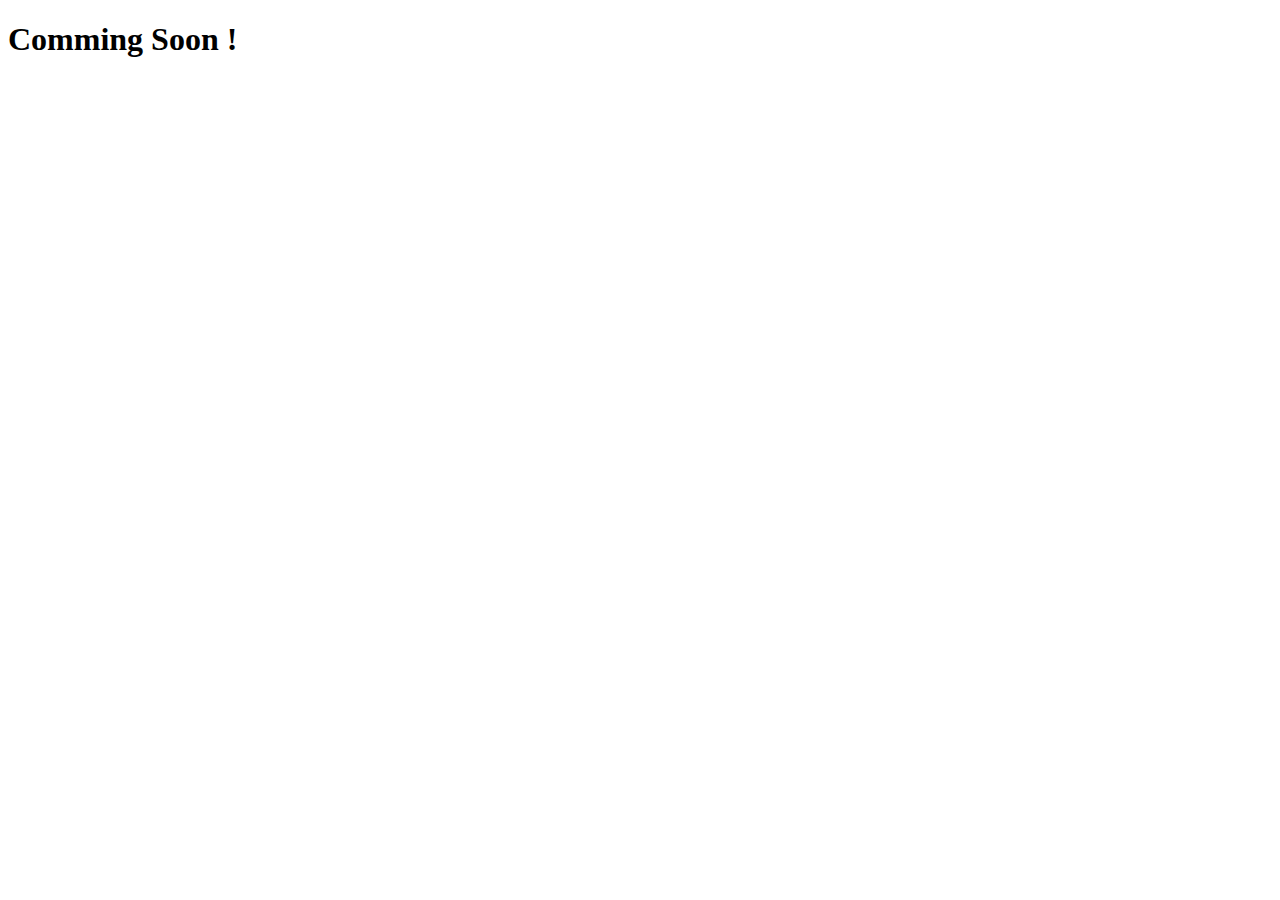
==== index.html @ a290f32e "insert site of babapur" ====
<!DOCTYPE html>
<html lang="en"> 

<head>

<meta http-equiv="Content-Type" content="text/html; charset=utf-8" />
<meta name="keyword" content="Babapur gam, babapur village">
<meta name="description" content="Babapur Gam">
<meta name="author" content="Marketify">

<meta name="viewport" content="width=device-width, initial-scale=1, maximum-scale=1">
<title>Babapur Gam</title>
</head>

<body>
	<h1>Comming Soon !</h1>
</body>
</html>
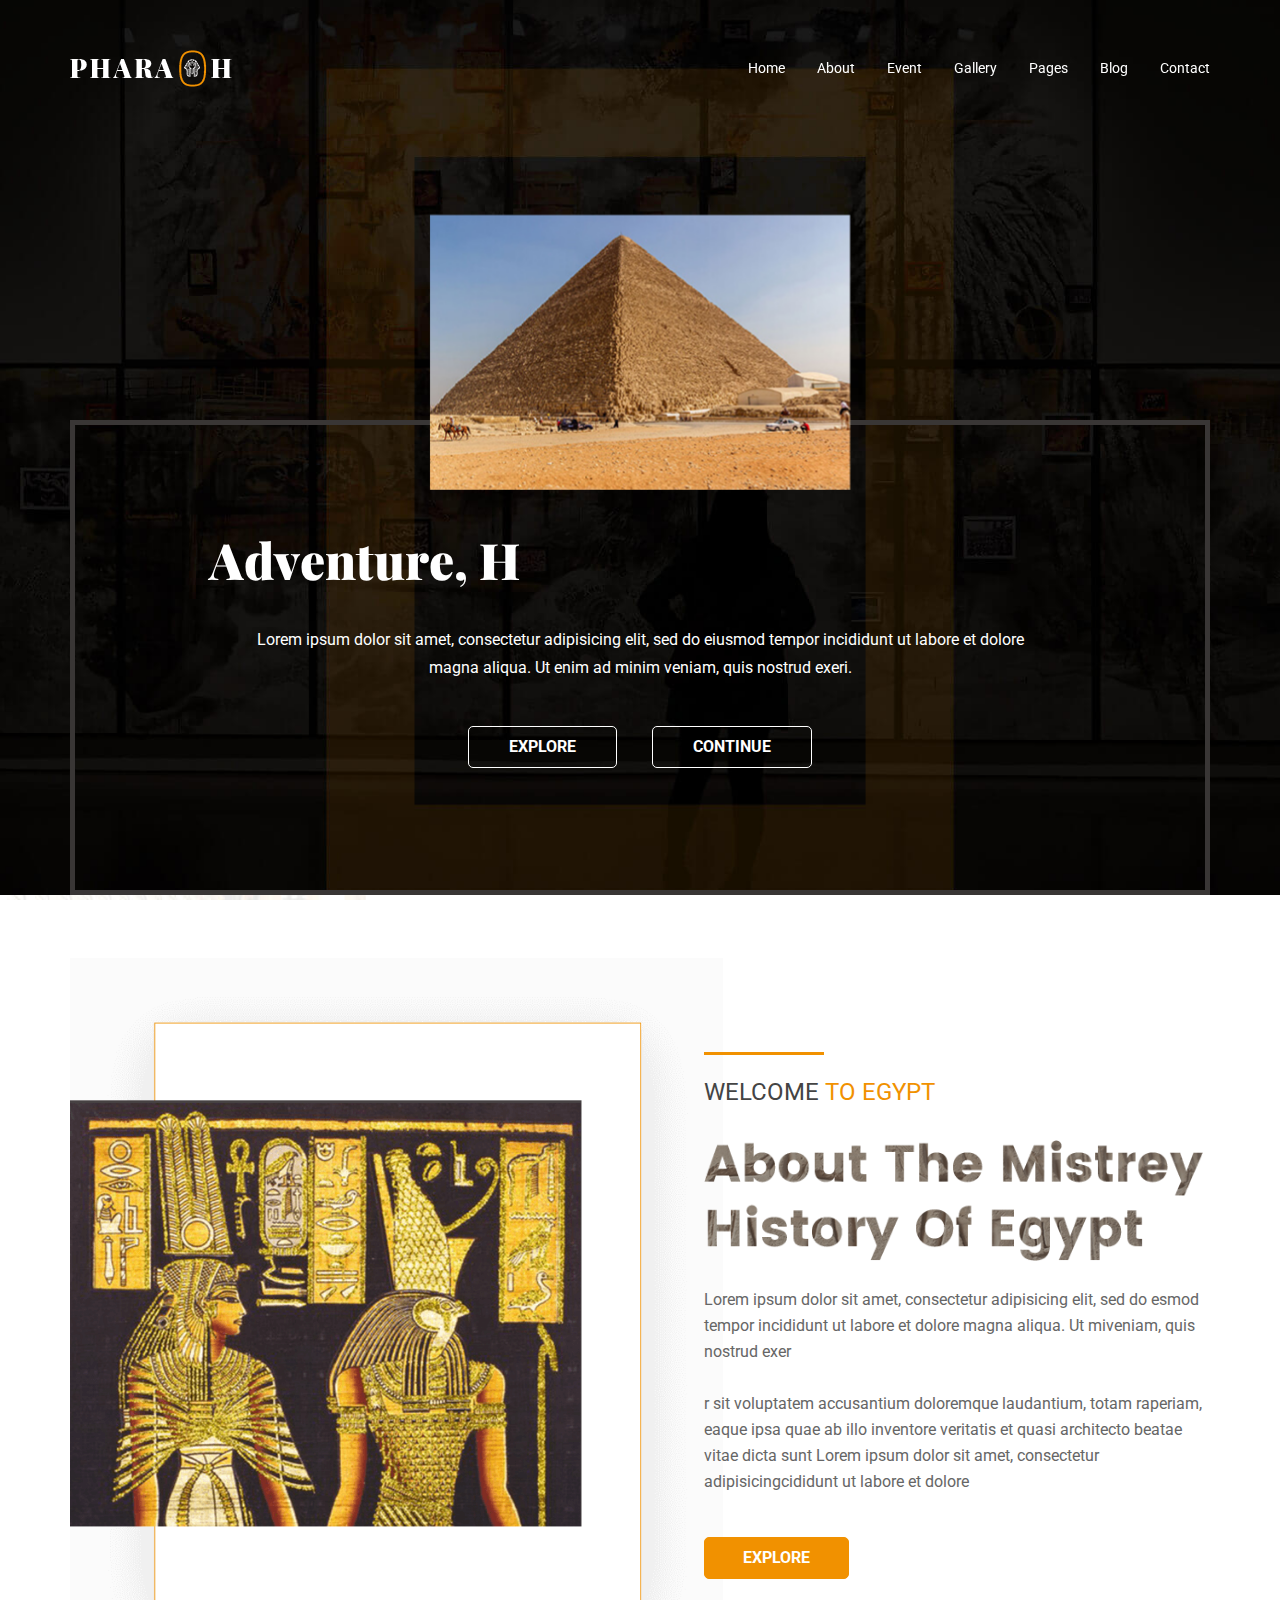
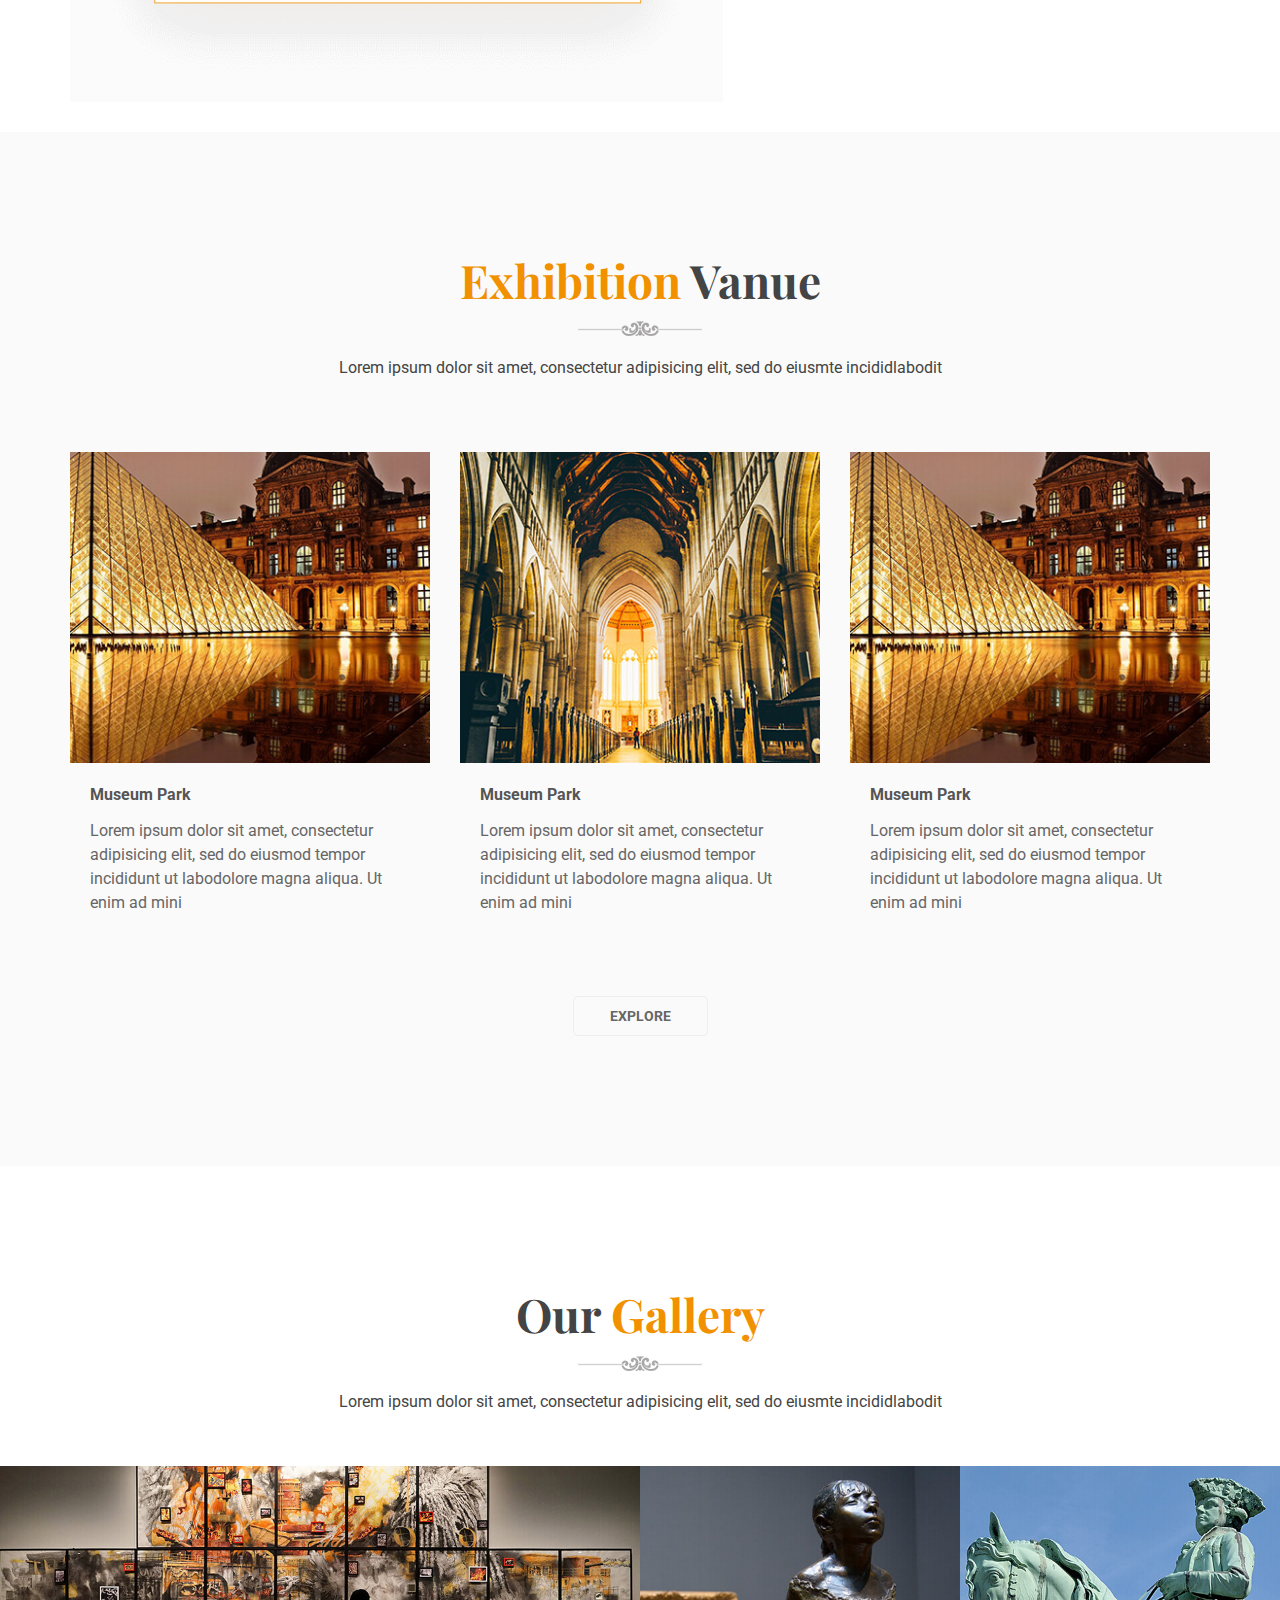
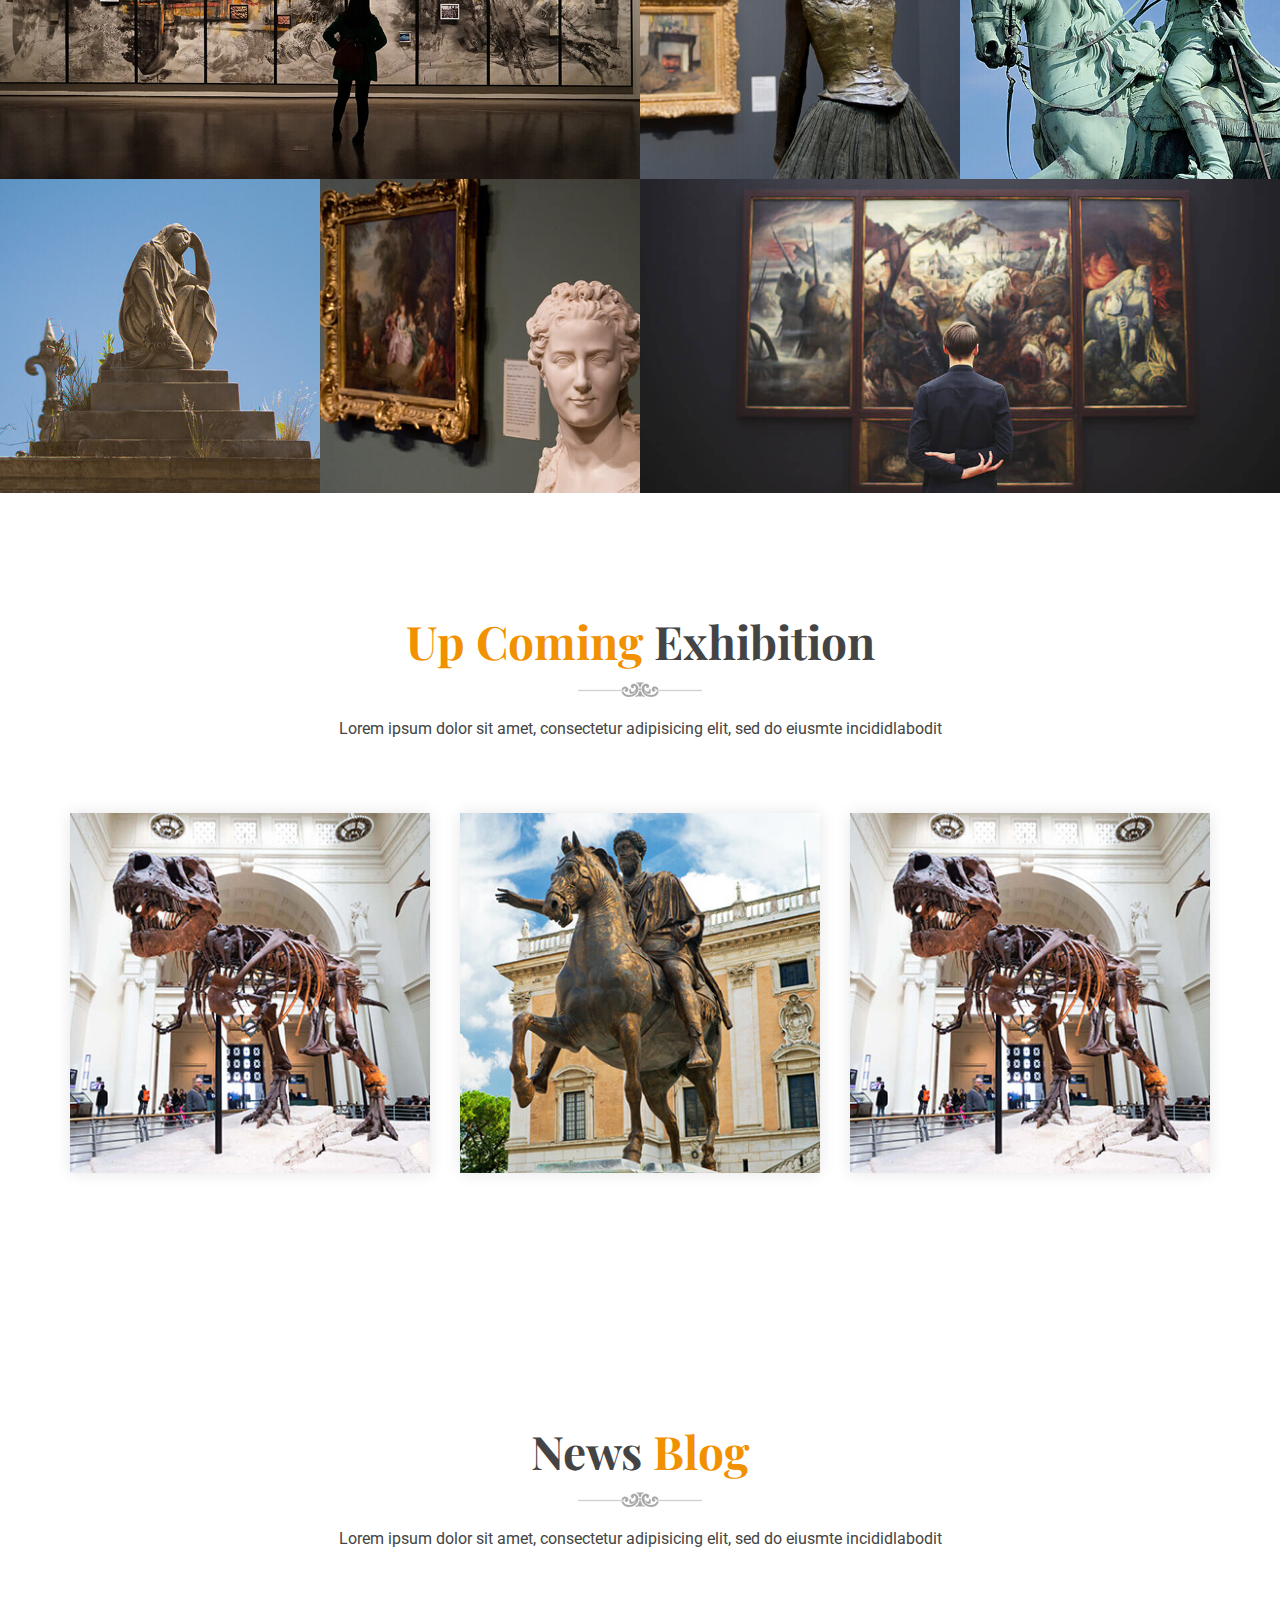
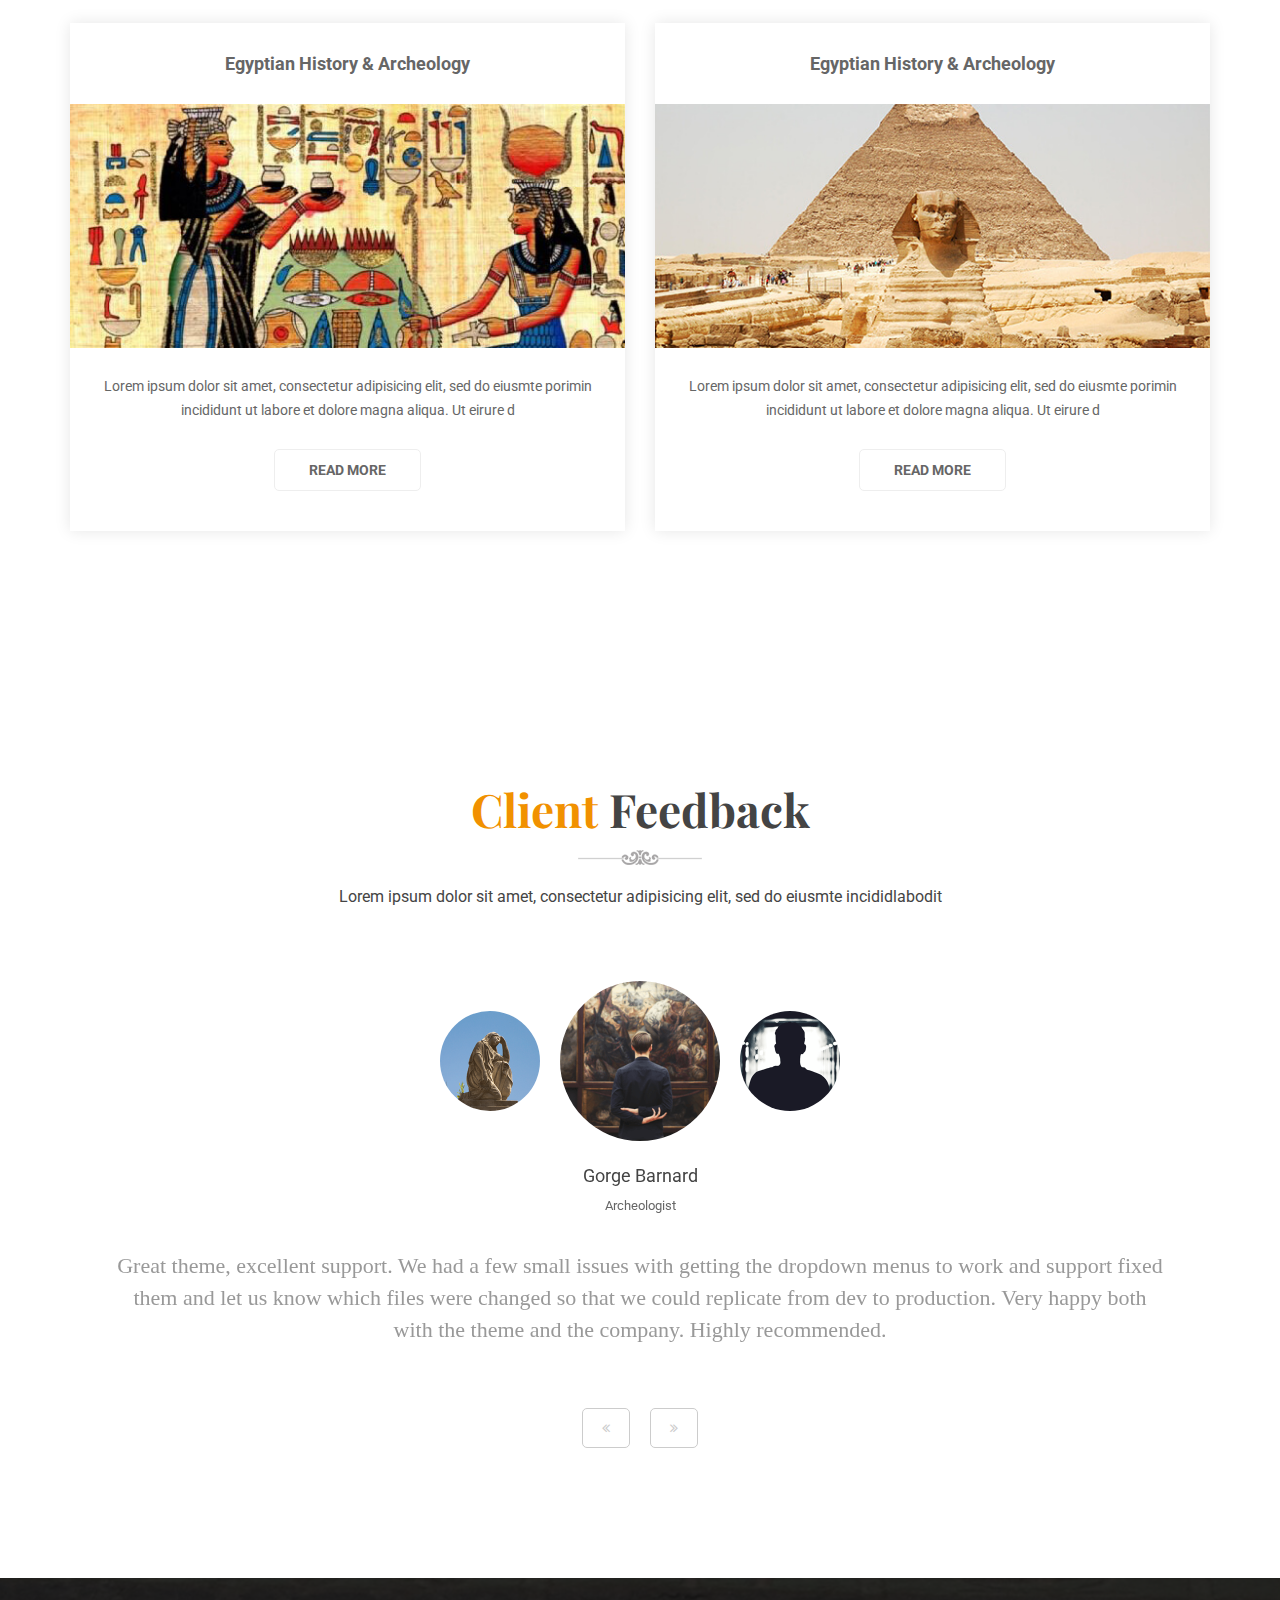
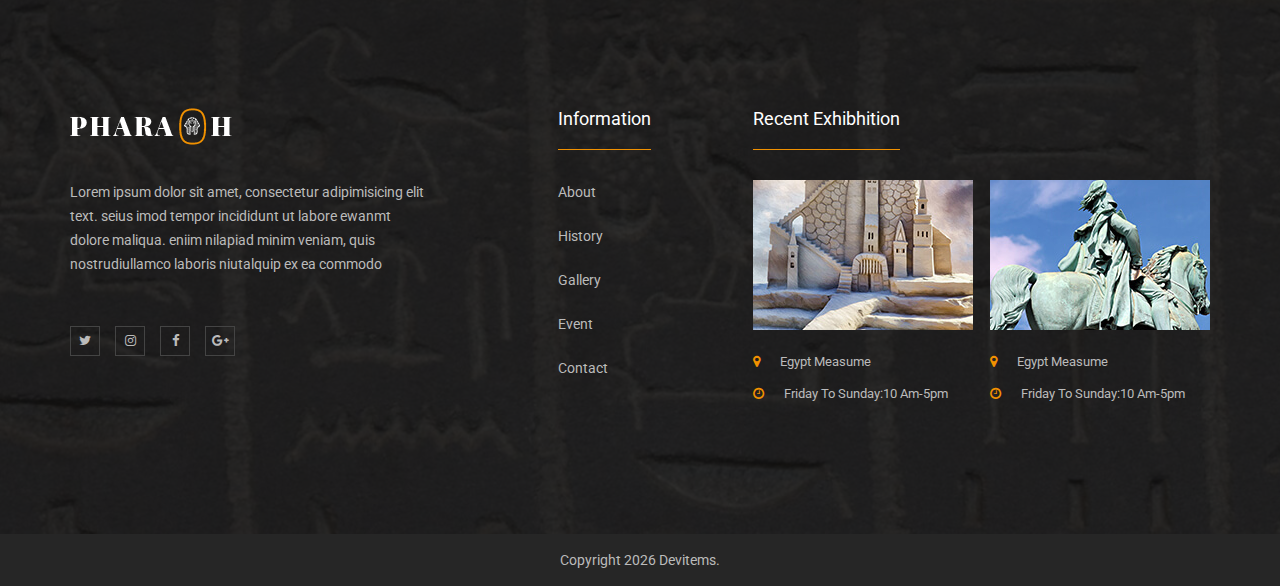
==== commit 0fa87831: "insert site of babapur" ====
--- a/index.html
+++ b/index.html
@@ -1,18 +1,859 @@
-<!DOCTYPE html>
-<html lang="en"> 
-
+<!doctype html>
+<html class="no-js" lang="zxx">
+
+
+<!-- Mirrored from demo.hasthemes.com/pharaoh-preview/pharaoh/index.html by HTTrack Website Copier/3.x [XR&CO'2014], Thu, 27 Feb 2020 12:23:12 GMT -->
 <head>
-
-<meta http-equiv="Content-Type" content="text/html; charset=utf-8" />
-<meta name="keyword" content="Babapur gam, babapur village">
-<meta name="description" content="Babapur Gam">
-<meta name="author" content="Marketify">
-
-<meta name="viewport" content="width=device-width, initial-scale=1, maximum-scale=1">
-<title>Babapur Gam</title>
+    <meta charset="utf-8">
+    <meta http-equiv="x-ua-compatible" content="ie=edge">
+    <title>Pharaoh || History And Archeology HTML Template</title>
+    <meta name="description" content="">
+    <meta name="viewport" content="width=device-width, initial-scale=1">
+
+    <!-- Place favicon.ico in the root directory -->
+    <link rel="shortcut icon" type="image/x-icon" href="images/favicon.ico">
+    <link rel="apple-touch-icon" href="apple-touch-icon.png">
+
+
+    <!-- All css files are included here. -->
+    <!-- Bootstrap fremwork main css -->
+    <link rel="stylesheet" href="css/bootstrap.min.css">
+    <link rel="stylesheet" href="css/owl.carousel.min.css">
+    <link rel="stylesheet" href="css/owl.theme.default.min.css">
+    <!-- This core.css file contents all plugings css file. -->
+    <link rel="stylesheet" href="css/core.css">
+    <!-- Theme shortcodes/elements style -->
+    <link rel="stylesheet" href="css/shortcode/shortcodes.css">
+    <!-- Theme main style -->
+    <link rel="stylesheet" href="style.css">
+    <!-- Responsive css -->
+    <link rel="stylesheet" href="css/responsive.css">
+    <!-- User style -->
+    <link rel="stylesheet" href="css/custom.css">
+
+
+    <!-- Modernizr JS -->
+    <script src="js/vendor/modernizr-2.8.3.min.js"></script>
 </head>
 
 <body>
-	<h1>Comming Soon !</h1>
+    <!--[if lt IE 8]>
+        <p class="browserupgrade">You are using an <strong>outdated</strong> browser. Please <a href="http://browsehappy.com/">upgrade your browser</a> to improve your experience.</p>
+    <![endif]-->
+
+    <!-- Body main wrapper start -->
+    <div class="wrapper">
+        <!-- Start Header Style -->
+        <header id="header" class="htc-header">
+            <!-- Start Mainmenu Area -->
+            <div id="sticky-header-with-topbar" class="mainmenu__area d-none d-md-block sticky__header">
+                <div class="container">
+                    <div class="row">
+                        <div class="col-lg-2 col-md-3">
+                            <div class="logo">
+                                <a href="index.html">
+                                    <img src="images/logo/pharaoh.png" alt="logo">
+                                </a>
+                            </div>
+                        </div>
+                        <!-- Start MAinmenu Ares -->
+                        <div class="col-lg-10 col-md-9">
+                            <nav class="mainmenu__nav">
+                                <ul class="main__menu">
+                                    <li class="drop"><a href="index.html">Home</a>
+                                        <ul class="dropdown">
+                                            <li><a href="index.html">home version 1</a></li>
+                                            <li><a href="index-2.html">home version 2</a></li>
+                                            <li><a href="index-3.html">home version 3</a></li>
+                                        </ul>
+                                    </li>
+                                    <li><a href="about.html">About</a></li>
+                                    <li class="drop"><a href="event-grid.html">Event</a>
+                                        <ul class="dropdown">
+                                            <li><a href="event-grid.html">event grid</a></li>
+                                            <li><a href="event-list-view.html">event list</a></li>
+                                            <li><a href="event-details.html">event deatils</a></li>
+                                        </ul>
+                                    </li>
+                                    <li class="drop"><a href="gallery.html">Gallery</a>
+                                        <ul class="dropdown">
+                                            <li><a href="gallery.html">Gallery style 1</a></li>
+                                            <li><a href="gallery-2.html">Gallery style 2</a></li>
+                                            <li><a href="gallery-3.html">Gallery style 3</a></li>
+                                        </ul>
+                                    </li>
+                                    <li class="drop"><a href="#">pages</a>
+                                        <ul class="dropdown">
+                                            <li><a href="blog-grid.html">Blog grid</a></li>
+                                            <li><a href="blog-list-view.html">Blog list</a></li>
+                                            <li><a href="blog-details.html">Blog deatils</a></li>
+                                            <li><a href="event-grid.html">event grid</a></li>
+                                            <li><a href="event-list-view.html">event list</a></li>
+                                            <li><a href="event-details.html">event deatils</a></li>
+                                            <li><a href="gallery.html">Gallery style 1</a></li>
+                                            <li><a href="gallery-2.html">Gallery style 2</a></li>
+                                            <li><a href="gallery-3.html">Gallery style 3</a></li>
+                                            <li><a href="about.html">about</a></li>
+                                            <li><a href="contact.html">contact</a></li>
+                                        </ul>
+                                    </li>
+                                    <li><a href="blog-grid.html">Blog</a></li>
+                                    <li><a href="contact.html">Contact</a></li>
+                                </ul>
+                            </nav>
+                        </div>
+                        <!-- End MAinmenu Ares -->
+                    </div>
+                </div>
+            </div>
+            <!-- End Mainmenu Area -->
+            <!-- Mobile-menu-area start -->
+            <div class="mobile-menu-area d-block d-md-none">
+                <div class="fluid-container mobile-menu-container">
+                    <div class="mobile-logo"><a href="index.html"><img src="images/logo/pharaoh.png"
+                                alt="Mobile logo"></a></div>
+                    <div class="mobile-menu clearfix">
+                        <nav id="mobile_dropdown">
+                            <ul>
+                                <li><a href="index.html">Home</a>
+                                    <ul>
+                                        <li><a href="index.html">home version 1</a></li>
+                                        <li><a href="index-2.html">home version 2</a></li>
+                                        <li><a href="index-3.html">home version 3</a></li>
+                                    </ul>
+                                </li>
+                                <li><a href="about.html">About</a></li>
+                                <li><a href="event-grid.html">Event</a>
+                                    <ul>
+                                        <li><a href="event-grid.html">event grid</a></li>
+                                        <li><a href="event-list-view.html">event list</a></li>
+                                        <li><a href="event-details.html">event deatils</a></li>
+                                    </ul>
+                                </li>
+                                <li><a href="#">pages</a>
+                                    <ul>
+                                        <li><a href="event-grid.html">event grid</a></li>
+                                        <li><a href="event-list-view.html">event list</a></li>
+                                        <li><a href="event-details.html">event deatils</a></li>
+                                        <li><a href="gallery.html">Gallery style 1</a></li>
+                                        <li><a href="gallery-2.html">Gallery style 2</a></li>
+                                        <li><a href="gallery-3.html">Gallery style 3</a></li>
+                                        <li><a href="blog-grid.html">Blog grid</a></li>
+                                        <li><a href="blog-list-view.html">Blog list</a></li>
+                                        <li><a href="blog-details.html">Blog deatils</a></li>
+                                        <li><a href="contact.html">contact</a></li>
+                                    </ul>
+                                </li>
+                                <li><a href="blog-grid.html">Blog</a></li>
+                                <li><a href="contact.html">contact us</a></li>
+                            </ul>
+                        </nav>
+                    </div>
+                </div>
+            </div>
+            <!-- Mobile-menu-area End -->
+        </header>
+        <!-- End Header Style -->
+        <!-- Start Slider Area -->
+        <div class="slider__container slider--one">
+            <div class="slider__activation__wrap owl-carousel owl-theme">
+                <!-- Start Single Slide -->
+                <div class="slide slider__full--screen slider__bg--1">
+                    <div class="container">
+                        <div class="row">
+                            <div class="col-12">
+                                <div class="slider__fornt__img slider__img--activation owl-carousel owl-theme">
+                                    <!-- Start Single Img -->
+                                    <div class="slider__sm__img">
+                                        <img src="images/slider/fornt-img/1.png" alt="slider fornt images">
+                                    </div>
+                                    <!-- End Single Img -->
+                                </div>
+                            </div>
+                            <div class="col-12">
+                                <div class="slider__content__border_lb">
+                                    <div class="slider__inner">
+                                        <h1 class="animate_text_style" data-in-effect="fadeInDown"
+                                            data-out-effect="fadeOutUp">Adventure, History, Mystery,Fantasy</h1>
+                                        <p>Lorem ipsum dolor sit amet, consectetur adipisicing elit, sed do eiusmod
+                                            tempor incididunt ut labore et dolore magna aliqua. Ut enim ad minim veniam,
+                                            quis nostrud exeri.</p>
+                                        <div class="slider__btn">
+                                            <a class="htc__btn" href="#">Explore</a>
+                                            <a class="htc__btn" href="#">Continue</a>
+                                        </div>
+                                    </div>
+                                </div>
+                            </div>
+                        </div>
+                    </div>
+                </div>
+                <!-- End Single Slide -->
+            </div>
+        </div>
+        <!-- Start Slider Area -->
+        <!-- Start About Area -->
+        <section class="htc__about__area"
+            style="background: rgba(0, 0, 0, 0) url(images/bg/1.jpg) no-repeat fixed 0 0 / cover ;">
+            <div class="container">
+                <div class="row">
+                    <div class="col-lg-7">
+                        <div class="htc__about__thumb__inner">
+                            <div class="htc__about__thumb">
+                                <img src="images/about/1.png" alt="about images">
+                            </div>
+                        </div>
+                    </div>
+                </div>
+            </div>
+            <div class="htc__about__content">
+                <div class="htc__about__inner">
+                    <h4>WELCOME <span class="text--theme">TO EGYPT</span></h4>
+                    <div class="htc__about__text">
+                        <img src="images/about/text.png" alt="welcome image">
+                    </div>
+                    <div class="about__details">
+                        <p>Lorem ipsum dolor sit amet, consectetur adipisicing elit, sed do esmod tempor incididunt ut
+                            labore et dolore magna aliqua. Ut miveniam, quis nostrud exer</p>
+                        <p>r sit voluptatem accusantium doloremque laudantium, totam raperiam, eaque ipsa quae ab illo
+                            inventore veritatis et quasi architecto beatae vitae dicta sunt Lorem ipsum dolor sit amet,
+                            consectetur adipisicingcididunt ut labore et dolore </p>
+                    </div>
+                    <div class="about__btn">
+                        <a class="htc__btn btn__theme" href="#">Explore</a>
+                    </div>
+                </div>
+            </div>
+        </section>
+        <!-- End About Area -->
+        <!-- Start Our Venue Area -->
+        <section class="htc__venue ptb--130 bg__gray">
+            <div class="container">
+                <div class="row">
+                    <div class="col-12">
+                        <div class="section__title text-center">
+                            <h2 class="title__line"><span class="text--theme">Exhibition</span> Vanue</h2>
+                            <p>Lorem ipsum dolor sit amet, consectetur adipisicing elit, sed do eiusmte incididlabodit
+                            </p>
+                        </div>
+                    </div>
+                </div>
+                <div class="row mt--70 mt-sm--60">
+                    <!-- Start Single Venue -->
+                    <div class="col-lg-4 col-md-6 col-12">
+                        <div class="venue">
+                            <div class="venue__thumb">
+                                <img src="images/venue/1.jpg" alt="venue images">
+                                <div class="venue__hover__info">
+                                    <div class="venue__hover__action">
+                                        <a class="htc__btn btn__theme" href="event-details.html">Egypt Museum</a>
+                                    </div>
+                                </div>
+                            </div>
+                            <div class="htc__venue__details">
+                                <h2><a href="#">Museum Park</a></h2>
+                                <p>Lorem ipsum dolor sit amet, consectetur adipisicing elit, sed do eiusmod tempor
+                                    incididunt ut labodolore magna aliqua. Ut enim ad mini</p>
+                            </div>
+                        </div>
+                    </div>
+                    <!-- End Single Venue -->
+                    <!-- Start Single Venue -->
+                    <div class="col-lg-4 col-md-6 col-12 mt-sm--30">
+                        <div class="venue">
+                            <div class="venue__thumb">
+                                <img src="images/venue/2.jpg" alt="venue images">
+                                <div class="venue__hover__info">
+                                    <div class="venue__hover__action">
+                                        <a class="htc__btn btn__theme" href="event-details.html">Egypt Museum</a>
+                                    </div>
+                                </div>
+                            </div>
+                            <div class="htc__venue__details">
+                                <h2><a href="#">Museum Park</a></h2>
+                                <p>Lorem ipsum dolor sit amet, consectetur adipisicing elit, sed do eiusmod tempor
+                                    incididunt ut labodolore magna aliqua. Ut enim ad mini</p>
+                            </div>
+                        </div>
+                    </div>
+                    <!-- End Single Venue -->
+                    <!-- Start Single Venue -->
+                    <div class="col-lg-4 col-md-6 col-12 mt-md--30">
+                        <div class="venue">
+                            <div class="venue__thumb">
+                                <img src="images/venue/1.jpg" alt="venue images">
+                                <div class="venue__hover__info">
+                                    <div class="venue__hover__action">
+                                        <a class="htc__btn btn__theme" href="event-details.html">Egypt Museum</a>
+                                    </div>
+                                </div>
+                            </div>
+                            <div class="htc__venue__details">
+                                <h2><a href="#">Museum Park</a></h2>
+                                <p>Lorem ipsum dolor sit amet, consectetur adipisicing elit, sed do eiusmod tempor
+                                    incididunt ut labodolore magna aliqua. Ut enim ad mini</p>
+                            </div>
+                        </div>
+                    </div>
+                    <!-- End Single Venue -->
+                </div>
+                <div class="row mt--60">
+                    <div class="col-12">
+                        <ul class="venue__btn">
+                            <li><a class="htc__btn" href="event-grid.html">Explore</a></li>
+                        </ul>
+                    </div>
+                </div>
+            </div>
+        </section>
+        <!-- End Our Venue Area -->
+        <!-- Start Gallery Area -->
+        <!-- Start PortFolio Area -->
+        <section class="htc__portfolio__container ptb--130 bg__white">
+            <div class="portfolio__area portfolio__area--3">
+                <div class="container-fluid">
+                    <div class="row">
+                        <div class="col-12">
+                            <div class="section__title text-center">
+                                <h2 class="title__line">Our <span class="text--theme">Gallery</span></h2>
+                                <p>Lorem ipsum dolor sit amet, consectetur adipisicing elit, sed do eiusmte
+                                    incididlabodit</p>
+                            </div>
+                        </div>
+                    </div>
+                    <div class="row portfolio__wrap portfolio__active--3 mt--50">
+                        <!-- Start Single Images -->
+                        <div class="col-md-6 col-12 pro__item cat--1 cat--3">
+                            <div class="portfolio">
+                                <img src="images/portfolio/width-variation/1.jpg" alt="portfolio images">
+                                <div class="portfolio__hover">
+                                    <div class="portfolio__action">
+                                        <h2><a href="#">Egyptian Art</a></h2>
+                                        <ul class="portfolio__list">
+                                            <li><a href="images/portfolio/width-variation/1.jpg"
+                                                    data-lightbox="tfportimg" data-title="My caption"><i
+                                                        class="fa fa-eye"></i></a></li>
+                                            <li><a href="#"><i class="fa fa-link"></i></a></li>
+                                        </ul>
+                                    </div>
+                                </div>
+                            </div>
+                        </div>
+                        <!-- End Single Images -->
+                        <!-- Start Single Images -->
+                        <div class="col-md-3 col-12 pro__item cat--1 cat--3">
+                            <div class="portfolio">
+                                <img src="images/portfolio/width-variation/2.jpg" alt="portfolio images">
+                                <div class="portfolio__hover">
+                                    <div class="portfolio__action">
+                                        <h2><a href="#">Egyptian Art</a></h2>
+                                        <ul class="portfolio__list">
+                                            <li><a href="images/portfolio/width-variation/2.jpg"
+                                                    data-lightbox="tfportimg" data-title="My caption"><i
+                                                        class="fa fa-eye"></i></a></li>
+                                            <li><a href="#"><i class="fa fa-link"></i></a></li>
+                                        </ul>
+                                    </div>
+                                </div>
+                            </div>
+                        </div>
+                        <!-- End Single Images -->
+                        <!-- Start Single Images -->
+                        <div class="col-md-3 col-12 pro__item cat--1 cat--3">
+                            <div class="portfolio">
+                                <img src="images/portfolio/width-variation/3.jpg" alt="portfolio images">
+                                <div class="portfolio__hover">
+                                    <div class="portfolio__action">
+                                        <h2><a href="#">Egyptian Art</a></h2>
+                                        <ul class="portfolio__list">
+                                            <li><a href="images/portfolio/width-variation/3.jpg"
+                                                    data-lightbox="tfportimg" data-title="My caption"><i
+                                                        class="fa fa-eye"></i></a></li>
+                                            <li><a href="#"><i class="fa fa-link"></i></a></li>
+                                        </ul>
+                                    </div>
+                                </div>
+                            </div>
+                        </div>
+                        <!-- End Single Images -->
+                        <!-- Start Single Images -->
+                        <div class="col-md-3 col-12 pro__item cat--1 cat--3">
+                            <div class="portfolio">
+                                <img src="images/portfolio/width-variation/5.jpg" alt="portfolio images">
+                                <div class="portfolio__hover">
+                                    <div class="portfolio__action">
+                                        <h2><a href="#">Egyptian Art</a></h2>
+                                        <ul class="portfolio__list">
+                                            <li><a href="images/portfolio/width-variation/5.jpg"
+                                                    data-lightbox="tfportimg" data-title="My caption"><i
+                                                        class="fa fa-eye"></i></a></li>
+                                            <li><a href="#"><i class="fa fa-link"></i></a></li>
+                                        </ul>
+                                    </div>
+                                </div>
+                            </div>
+                        </div>
+                        <!-- End Single Images -->
+                        <!-- Start Single Images -->
+                        <div class="col-md-3 col-12 pro__item cat--1 cat--3">
+                            <div class="portfolio">
+                                <img src="images/portfolio/width-variation/4.jpg" alt="portfolio images">
+                                <div class="portfolio__hover">
+                                    <div class="portfolio__action">
+                                        <h2><a href="#">Egyptian Art</a></h2>
+                                        <ul class="portfolio__list">
+                                            <li><a href="images/portfolio/width-variation/4.jpg"
+                                                    data-lightbox="tfportimg" data-title="My caption"><i
+                                                        class="fa fa-eye"></i></a></li>
+                                            <li><a href="#"><i class="fa fa-link"></i></a></li>
+                                        </ul>
+                                    </div>
+                                </div>
+                            </div>
+                        </div>
+                        <!-- End Single Images -->
+                        <!-- Start Single Images -->
+                        <div class="col-md-6 col-12 pro__item cat--1 cat--3">
+                            <div class="portfolio">
+                                <img src="images/portfolio/width-variation/6.jpg" alt="portfolio images">
+                                <div class="portfolio__hover">
+                                    <div class="portfolio__action">
+                                        <h2><a href="#">Egyptian Art</a></h2>
+                                        <ul class="portfolio__list">
+                                            <li><a href="images/portfolio/width-variation/6.jpg"
+                                                    data-lightbox="tfportimg" data-title="My caption"><i
+                                                        class="fa fa-eye"></i></a></li>
+                                            <li><a href="#"><i class="fa fa-link"></i></a></li>
+                                        </ul>
+                                    </div>
+                                </div>
+                            </div>
+                        </div>
+                        <!-- End Single Images -->
+                    </div>
+                </div>
+            </div>
+        </section>
+        <!-- End PortFolio Area -->
+        <!-- Start Upcoming Area -->
+        <section class="htc__upcoming__area pb--130 bg__white">
+            <div class="container">
+                <div class="row">
+                    <div class="col-12">
+                        <div class="section__title text-center">
+                            <h2 class="title__line"><span class="text--theme">Up Coming</span> Exhibition</h2>
+                            <p>Lorem ipsum dolor sit amet, consectetur adipisicing elit, sed do eiusmte incididlabodit
+                            </p>
+                        </div>
+                    </div>
+                </div>
+                <div class="row mt--70">
+                    <!-- Start Single Event -->
+                    <div class="col-lg-4 col-md-6 col-12">
+                        <div class="upcoming htc__coming--2">
+                            <div class="htc__upcoming__thumb">
+                                <img src="images/event/1.jpg" alt="event img">
+                            </div>
+                            <div class="htc__upcomig__inner">
+                                <div class="upc__date">
+                                    <span class="date">26</span>
+                                    <span>May</span>
+                                </div>
+                                <h2><a href="#">Egyptian History & Archeology</a></h2>
+                                <p>Lorecing elit, sed do eiusmod tempor inciddunt ut labore et dolore magna aliqua.
+                                </p>
+                                <div class="event__location">
+                                    <div class="single__evt__lc">
+                                        <i class="fa fa-map-marker"></i>
+                                        <p>Egypt Measume</p>
+                                    </div>
+                                    <div class="single__evt__lc">
+                                        <i class="fa fa-clock-o"></i>
+                                        <p>Friday To Sunday:10 Am-5pm</p>
+                                    </div>
+                                </div>
+                                <div class="upcoming__btn">
+                                    <a class="htc__btn btn__theme" href="#">book now</a>
+                                </div>
+                            </div>
+                        </div>
+                    </div>
+                    <!-- End Single Event -->
+                    <!-- Start Single Event -->
+                    <div class="col-lg-4 col-md-6 col-12 xsmt--40">
+                        <div class="upcoming htc__coming--2">
+                            <div class="htc__upcoming__thumb">
+                                <img src="images/event/2.jpg" alt="event img">
+                            </div>
+                            <div class="htc__upcomig__inner">
+                                <div class="upc__date">
+                                    <span class="date">26</span>
+                                    <span>May</span>
+                                </div>
+                                <h2><a href="#">Egyptian History & Archeology</a></h2>
+                                <p>Lorecing elit, sed do eiusmod tempor inciddunt ut labore et dolore magna aliqua.
+                                </p>
+                                <div class="event__location">
+                                    <div class="single__evt__lc">
+                                        <i class="fa fa-map-marker"></i>
+                                        <p>Egypt Measume</p>
+                                    </div>
+                                    <div class="single__evt__lc">
+                                        <i class="fa fa-clock-o"></i>
+                                        <p>Friday To Sunday:10 Am-5pm</p>
+                                    </div>
+                                </div>
+                                <div class="upcoming__btn">
+                                    <a class="htc__btn btn__theme" href="#">book now</a>
+                                </div>
+                            </div>
+                        </div>
+                    </div>
+                    <!-- End Single Event -->
+                    <!-- Start Single Event -->
+                    <div class="col-lg-4 col-md-6 col-12 mt-md--40">
+                        <div class="upcoming htc__coming--2">
+                            <div class="htc__upcoming__thumb">
+                                <img src="images/event/1.jpg" alt="event img">
+                            </div>
+                            <div class="htc__upcomig__inner">
+                                <div class="upc__date">
+                                    <span class="date">26</span>
+                                    <span>May</span>
+                                </div>
+                                <h2><a href="#">Egyptian History & Archeology</a></h2>
+                                <p>Lorecing elit, sed do eiusmod tempor inciddunt ut labore et dolore magna aliqua.
+                                </p>
+                                <div class="event__location">
+                                    <div class="single__evt__lc">
+                                        <i class="fa fa-map-marker"></i>
+                                        <p>Egypt Measume</p>
+                                    </div>
+                                    <div class="single__evt__lc">
+                                        <i class="fa fa-clock-o"></i>
+                                        <p>Friday To Sunday:10 Am-5pm</p>
+                                    </div>
+                                </div>
+                                <div class="upcoming__btn">
+                                    <a class="htc__btn btn__theme" href="#">book now</a>
+                                </div>
+                            </div>
+                        </div>
+                    </div>
+                    <!-- End Single Event -->
+                </div>
+            </div>
+        </section>
+        <!-- End Upcoming Area -->
+        <!-- Start Our Blog Area -->
+        <section class="htc__blog__area ptb--130"
+            style="background: rgba(0, 0, 0, 0) url(images/bg/2.jpg) no-repeat fixed 0 0 / cover ;">
+            <div class="container">
+                <div class="row">
+                    <div class="col-12">
+                        <div class="section__title text-center">
+                            <h2 class="title__line">News <span class="text--theme">Blog</span></h2>
+                            <p>Lorem ipsum dolor sit amet, consectetur adipisicing elit, sed do eiusmte incididlabodit
+                            </p>
+                        </div>
+                    </div>
+                </div>
+                <div class="row mt--70 xsmt--40">
+                    <!-- Start Single Blog -->
+                    <div class="col-md-6 col-12">
+                        <div class="blog">
+                            <div class="blog__inner">
+                                <h2><a href="blog-details.html">Egyptian History & Archeology</a></h2>
+                                <div class="blog__thumb">
+                                    <a href="blog-details.html">
+                                        <img src="images/blog/blog-img/1.jpg" alt="blog images">
+                                    </a>
+                                </div>
+                                <div class="blog__details">
+                                    <p>Lorem ipsum dolor sit amet, consectetur adipisicing elit, sed do eiusmte
+                                        porimin incididunt ut labore et dolore magna aliqua. Ut eirure d</p>
+                                    <div class="blog__btn">
+                                        <a class="htc__btn btn__theme" href="blog-details.html">read more</a>
+                                    </div>
+                                </div>
+                            </div>
+                        </div>
+                    </div>
+                    <!-- End Single Blog -->
+                    <!-- Start Single Blog -->
+                    <div class="col-md-6 col-12">
+                        <div class="blog">
+                            <div class="blog__inner">
+                                <h2><a href="blog-details.html">Egyptian History & Archeology</a></h2>
+                                <div class="blog__thumb">
+                                    <a href="blog-details.html">
+                                        <img src="images/blog/blog-img/2.jpg" alt="blog images">
+                                    </a>
+                                </div>
+                                <div class="blog__details">
+                                    <p>Lorem ipsum dolor sit amet, consectetur adipisicing elit, sed do eiusmte
+                                        porimin incididunt ut labore et dolore magna aliqua. Ut eirure d</p>
+                                    <div class="blog__btn">
+                                        <a class="htc__btn btn__theme" href="blog-details.html">read more</a>
+                                    </div>
+                                </div>
+                            </div>
+                        </div>
+                    </div>
+                    <!-- End Single Blog -->
+                </div>
+            </div>
+        </section>
+        <!-- End Our Blog Area -->
+        <!-- Start Testimonial Area -->
+        <div class="htc__testimonial__area pt--130 pb--170 bg__white">
+            <div class="container">
+                <div class="row mb-50">
+                    <div class="col-12">
+                        <div class="section__title text-center">
+                            <h2 class="title__line"><span class="text--theme">Client</span> Feedback</h2>
+                            <p>Lorem ipsum dolor sit amet, consectetur adipisicing elit, sed do eiusmte incididlabodit
+                            </p>
+                        </div>
+                    </div>
+                </div>
+                <div class="row">
+                    <div class="col-12">
+                        <!-- Testimonial Wrap -->
+                        <div class="testimonial-wrap">
+                            <div class="testimonial-image-slider text-center testimonial__nav--style1">
+                                <!-- Start Single Testimg -->
+                                <div class="sin-testiImage">
+                                    <div class="text-thumb">
+                                        <img src="images/test/client/1.png" alt="testimonial 1" />
+                                    </div>
+                                    <div class="test-info">
+                                        <h4>Gorge Barnard</h4>
+                                        <h6>Archeologist</h6>
+                                    </div>
+                                </div>
+                                <!-- End Single Testimg -->
+                                <!-- Start Single Testimg -->
+                                <div class="sin-testiImage">
+                                    <div class="text-thumb">
+                                        <img src="images/test/client/2.png" alt="testimonial 1" />
+                                    </div>
+                                    <div class="test-info">
+                                        <h4>Gorge Barnard</h4>
+                                        <h6>Archeologist</h6>
+                                    </div>
+                                </div>
+                                <!-- End Single Testimg -->
+                                <!-- Start Single Testimg -->
+                                <div class="sin-testiImage">
+                                    <div class="text-thumb">
+                                        <img src="images/test/client/3.png" alt="testimonial 1" />
+                                    </div>
+                                    <div class="test-info">
+                                        <h4>Gorge Barnard</h4>
+                                        <h6>Archeologist</h6>
+                                    </div>
+                                </div>
+                                <!-- End Single Testimg -->
+                                <!-- Start Single Testimg -->
+                                <div class="sin-testiImage">
+                                    <div class="text-thumb">
+                                        <img src="images/test/client/5.png" alt="testimonial 1" />
+                                    </div>
+                                    <div class="test-info">
+                                        <h4>Gorge Barnard</h4>
+                                        <h6>Archeologist</h6>
+                                    </div>
+                                </div>
+                                <!-- End Single Testimg -->
+                                <!-- Start Single Testimg -->
+                                <div class="sin-testiImage">
+                                    <div class="text-thumb">
+                                        <img src="images/test/client/2.png" alt="testimonial 1" />
+                                    </div>
+                                    <div class="test-info">
+                                        <h4>Gorge Barnard</h4>
+                                        <h6>Archeologist</h6>
+                                    </div>
+                                </div>
+                                <!-- End Single Testimg -->
+                                <!-- Start Single Testimg -->
+                                <div class="sin-testiImage">
+                                    <div class="text-thumb">
+                                        <img src="images/test/client/3.png" alt="testimonial 1" />
+                                    </div>
+                                    <div class="test-info">
+                                        <h4>Gorge Barnard</h4>
+                                        <h6>Archeologist</h6>
+                                    </div>
+                                </div>
+                                <!-- End Single Testimg -->
+                            </div>
+                        </div>
+                        <!--End Testimonial Wrap -->
+                        <!--Start Testimonial Text Slider -->
+                        <div class="testimonial-text-slider text-center">
+                            <div class="sin-testiText">
+                                <p>Great theme, excellent support. We had a few small issues with getting the dropdown
+                                    menus to work and support fixed them and let us know which files were changed so
+                                    that we could replicate from dev to production. Very happy both with the theme and
+                                    the company. Highly recommended.</p>
+                            </div>
+                            <div class="sin-testiText">
+                                <p>It is a long established fact that a reader will be distracted by the readable
+                                    content of a page when looking at its layout. The point of using Lorem Ipsum is that
+                                    it has The point of using Lorem Ipsum is that it has a more-or-less normal
+                                    distribution of letters, as opposed to using</p>
+                            </div>
+                            <div class="sin-testiText">
+                                <p>Great theme, excellent support. We had a few small issues with getting the dropdown
+                                    menus to work and support fixed them and let us know which files were changed so
+                                    that we could replicate from dev to production. Very happy both with the theme and
+                                    the company. Highly recommended.</p>
+                            </div>
+                            <div class="sin-testiText">
+                                <p>Great theme, excellent support. We had a few small issues with getting the dropdown
+                                    menus to work and support fixed them and let us know which files were changed so
+                                    that we could replicate from dev to production. Very happy both with the theme and
+                                    the company. Highly recommended.</p>
+                            </div>
+                            <div class="sin-testiText">
+                                <p>It is a long established fact that a reader will be distracted by the readable
+                                    content of a page when looking at its layout. The point of using Lorem Ipsum is that
+                                    it has The point of using Lorem Ipsum is that it has a more-or-less normal
+                                    distribution of letters, as opposed to using</p>
+                            </div>
+                            <div class="sin-testiText">
+                                <p>Great theme, excellent support. We had a few small issues with getting the dropdown
+                                    menus to work and support fixed them and let us know which files were changed so
+                                    that we could replicate from dev to production. Very happy both with the theme and
+                                    the company. Highly recommended.</p>
+                            </div>
+                        </div>
+                        <!--End Testimonial Text Slider -->
+                    </div>
+                </div>
+            </div>
+        </div>
+        <!-- End Testimonial Area -->
+        <!-- Start Footer Area -->
+        <footer class="htc__footer__area">
+            <!-- Start Footer Top Area -->
+            <div class="footer__top" data--black__overlay="8"
+                style="background: rgba(0, 0, 0, 0) url(images/bg/3.jpg) no-repeat scroll 0 0 / cover ;">
+                <div class="container">
+                    <div class="row footer__wrap">
+                        <!-- Start Single Content -->
+                        <div class="col-lg-4 col-md-6 col-12">
+                            <div class="footer">
+                                <div class="ft__logo">
+                                    <a href="index.html">
+                                        <img src="images/logo/pharaoh.png" alt="footer logo">
+                                    </a>
+                                </div>
+                                <div class="ft__deatails">
+                                    <p>Lorem ipsum dolor sit amet, consectetur adipimisicing elit text. seius imod
+                                        tempor incididunt ut labore ewanmt dolore maliqua. eniim nilapiad minim
+                                        veniam, quis nostrudiullamco laboris niutalquip ex ea commodo</p>
+                                </div>
+                                <ul class="social__icon">
+                                    <li><a href="#"><i class="fa fa-twitter"></i></a></li>
+                                    <li><a href="#"><i class="fa fa-instagram"></i></a></li>
+                                    <li><a href="#"><i class="fa fa-facebook"></i></a></li>
+                                    <li><a href="#"><i class="fa fa-google-plus"></i></a></li>
+                                </ul>
+                            </div>
+                        </div>
+                        <!-- End Single Content -->
+                        <!-- Start Single Content -->
+                        <div class="col-lg-2 offset-lg-1 col-md-6 col-12 xsmt--40">
+                            <div class="footer">
+                                <h2 class="footer__title">Information</h2>
+                                <div class="footer__content">
+                                    <ul class="ft__menu">
+                                        <li><a href="about.html">about</a></li>
+                                        <li><a href="#">history</a></li>
+                                        <li><a href="gallery.html">gallery</a></li>
+                                        <li><a href="event-grid.html">event</a></li>
+                                        <li><a href="contact.html">Contact</a></li>
+                                    </ul>
+                                </div>
+                            </div>
+                        </div>
+                        <!-- End Single Content -->
+                        <!-- Start Single Content -->
+                        <div class="col-lg-5 col-12 smmt--30 xsmt--40">
+                            <div class="footer">
+                                <h2 class="footer__title">Recent Exhibhition</h2>
+                                <div class="ft__recent__post">
+                                    <div class="ft__single__post">
+                                        <div class="ft__post__thumb">
+                                            <a href="#"><img src="images/blog/recent/1.jpg" alt="post images"></a>
+                                        </div>
+                                        <ul class="ft__post__list">
+                                            <li><i class="fa fa-map-marker"></i>Egypt Measume</li>
+                                            <li><i class="fa fa-clock-o"></i>Friday To Sunday:10 Am-5pm</li>
+                                        </ul>
+                                    </div>
+                                    <div class="ft__single__post">
+                                        <div class="ft__post__thumb">
+                                            <a href="#">
+                                                <img src="images/blog/recent/2.jpg" alt="post images">
+                                            </a>
+                                        </div>
+                                        <ul class="ft__post__list">
+                                            <li><i class="fa fa-map-marker"></i>Egypt Measume</li>
+                                            <li><i class="fa fa-clock-o"></i>Friday To Sunday:10 Am-5pm</li>
+                                        </ul>
+                                    </div>
+                                </div>
+                            </div>
+                        </div>
+                        <!-- End Single Content -->
+                    </div>
+                </div>
+            </div>
+            <!-- End Footer Top Area -->
+            <!-- Start Footer Bottom -->
+            <div class="footer__bottom bg__cat--1">
+                <div class="container">
+                    <div class="row">
+                        <div class="col-12">
+                            <div class="copyright">
+                                <div class="copyright__inner">
+                                    <p>Copyright <script>
+                                            document.write(new Date().getFullYear());
+                                        </script> <a href="#">Devitems.</a></p>
+                                </div>
+                            </div>
+                        </div>
+                    </div>
+                </div>
+            </div>
+            <!-- End Footer Bottom -->
+        </footer>
+        <!-- End Footer Area -->
+        <!-- End Gallery Area -->
+    </div>
+    <!-- Body main wrapper end -->
+
+    <!-- Placed js at the end of the document so the pages load faster -->
+
+    <!-- jquery latest version -->
+    <script src="js/vendor/jquery-1.12.0.min.js"></script>
+    <!-- Bootstrap framework js -->
+    <script src="js/bootstrap.min.js"></script>
+    <!-- All js plugins included in this file. -->
+    <script src="js/plugins.js"></script>
+    <script src="js/slick.min.js"></script>
+    <script src="js/owl.carousel.min.js"></script>
+    <!-- Waypoints.min.js. -->
+    <script src="js/waypoints.min.js"></script>
+    <!-- Main js file that contents all jQuery plugins activation. -->
+    <script src="js/main.js"></script>
+
 </body>
+
+
+<!-- Mirrored from demo.hasthemes.com/pharaoh-preview/pharaoh/index.html by HTTrack Website Copier/3.x [XR&CO'2014], Thu, 27 Feb 2020 12:24:08 GMT -->
 </html>--- a/css/core.css
+++ b/css/core.css
@@ -0,0 +1,20 @@
+/*------------------------------------------------------------------------------
+  Template Name: Pharaoh  Historical HTML Template.
+  Template URI: #
+  Description: Pharaoh is a unique website template designed in HTML with a simple & beautiful look. There is an excellent solution for creating clean, wonderful and trending material design corporate, corporate any other purposes websites.
+  Author: DevItems
+  Version: 1.0
+
+-------------------------------------------------------------------------------*/
+
+	@import url("font-awesome.css");
+	@import url("plugins/animate.css");
+	@import url("plugins/animate-slider.css");
+	@import url("shortcode/default.css");
+	@import url("plugins/jquery-ui.css");
+	@import url("plugins/slick.css");
+	@import url("plugins/meanmenu.css");
+	@import url("plugins/lightbox.css");
+	@import url("plugins/magnific-popup.css");
+	@import url('https://fonts.googleapis.com/css?family=Playfair+Display:400,700,900,900i|Roboto:400,500,700');
+
--- a/css/shortcode/shortcodes.css
+++ b/css/shortcode/shortcodes.css
@@ -0,0 +1,12 @@
+/*-----------------------------------------------------------------------------------
+
+  Template Name: Pharaoh  Historical HTML Template.
+  Template URI: #
+  Description: Pharaoh is a unique website template designed in HTML with a simple & beautiful look. There is an excellent solution for creating clean, wonderful and trending material design corporate, corporate any other purposes websites.
+  Author: DevItems
+  Version: 1.0
+-------------------------------------------------------------------------------------*/
+
+@import url("header.css");
+@import url("slider.css");
+@import url("footer.css");--- a/style.css
+++ b/style.css
@@ -0,0 +1,2297 @@
+/*-----------------------------------------------------------------------------------
+  Template Name: Pharaoh  Historical HTML Template.
+  Template URI: #
+  Description: Pharaoh is a unique website template designed in HTML with a simple & beautiful look. There is an excellent solution for creating clean, wonderful and trending material design corporate, corporate any other purposes websites.
+  Author: DevItems
+  Version: 1.0
+
+
+-----------------------------------------------------------------------------------
+  
+  CSS INDEX
+  ===================
+
+  01. Google fonts
+  02. Scroll To Top
+  03. About Area
+  04. Section Title
+  05. Our Venue Area
+  06. Our Portfolio Area
+  07. Our Upcoming Area
+  08. Our Blog Area
+  09. Our Testimonial Area
+  10. Our Museum History Area
+  11. Our Funfact Area
+  12. Our Bradcaump Area
+  13. Our Brand Area
+  14. Our Event Grid Area
+  15. Our Event List Area
+  16. Our Blog Details Area
+  17. Our Event Details Area
+  18. Our Blog List Area
+  19. Our Contact Area
+
+-----------------------------------------------------------------------------------*/
+
+
+/*----------------------------------------*/
+/*  1. Google fonts
+/*----------------------------------------*/
+
+/*
+    font-family: 'Roboto', sans-serif;
+
+    font-family: 'Playfair Display', serif;
+
+*/
+
+
+
+@media (min-width: 576px){
+    .container {
+        max-width: 540px;
+    }
+}
+@media (min-width: 768px){
+    .container {
+        max-width: 750px;
+    }
+}
+@media (min-width: 992px){
+    .container {
+        max-width: 970px;
+    }
+}
+@media (min-width: 1200px){
+    .container {
+        max-width: 1170px;
+    }
+}
+
+.owl-carousel .owl-dots.disabled, .owl-carousel .owl-nav.disabled {
+	display: none !important;
+}
+
+
+/*---------------------------------------
+  02. Scroll To Top
+----------------------------------------*/
+ #scrollUp {
+  border-radius: 2px;
+  bottom: 80px;
+  box-shadow: 0 0 10px rgba(0, 0, 0, 0.05);
+  color: #fff;
+  font-size: 28px;
+  height: 45px;
+  line-height: 45px;
+  position: fixed;
+  right: 15px;
+  text-align: center;
+  transition: all 0.3s ease 0s;
+  width: 45px;
+  z-index: 200;
+  bottom: 15px;
+}
+#scrollUp:hover {
+}
+
+@-webkit-keyframes scroll-ani-to-top {
+  0% {
+    opacity: 0;
+    bottom: 0;
+  }
+  50% {
+    opacity: 1;
+    bottom: 50%;
+  }
+  100% {
+    opacity: 0;
+    bottom: 75%;
+  }
+}
+@-moz-keyframes scroll-ani-to-top {
+  0% {
+    opacity: 0;
+    bottom: 0;
+  }
+  50% {
+    opacity: 1;
+    bottom: 50%;
+  }
+  100% {
+    opacity: 0;
+    bottom: 75%;
+  }
+}
+@keyframes scroll-ani-to-top {
+  0% {
+    opacity: 0;
+    bottom: 0;
+  }
+  50% {
+    opacity: 1;
+    bottom: 50%;
+  }
+  100% {
+    opacity: 0;
+    bottom: 75%;
+  }
+}
+#scrollUp:hover i {
+  animation: 800ms linear 0s normal none infinite running scroll-ani-to-top;
+  height: 100%;
+  left: 0;
+  margin-bottom: -25px;
+  position: absolute;
+  width: 100%;
+  bottom: 0;
+}
+#scrollUp i {
+  color: #fff;
+}
+ #scrollUp {
+  background: #f19100 none repeat scroll 0 0;
+}
+ 
+/*---------------------------------------
+  End Scroll To Top
+----------------------------------------*/
+
+/*---------------------------------------
+  03. About Area
+----------------------------------------*/
+.htc__about__area {
+    padding-bottom: 30px;
+    padding-top: 63px;
+    position: relative;
+}
+.htc__about__content {
+    position: absolute;
+    right: 140px;
+    top: 180px;
+    width: 39%;
+}
+.htc__about__inner h4 {
+    color: #444444;
+    font-family: Roboto;
+    font-size: 24px;
+    font-weight: 400;
+    line-height: 80px;
+    position: relative;
+    text-transform: uppercase;
+}
+.htc__about__inner h4::before {
+    background: #f19100 none repeat scroll 0 0;
+    content: "";
+    height: 3px;
+    left: 0;
+    position: absolute;
+    top: 0;
+    width: 120px;
+}
+.htc__about__text {
+    margin-top: 8px;
+}
+.about__details p {
+    color: #666666;
+    font-size: 16px;
+    line-height: 26px;
+    margin-top: 26px;
+}
+.about__btn .htc__btn {
+    padding: 0 38px;
+}
+.about__btn {
+    margin-top: 42px;
+}
+
+.htc__about__thumb__inner{
+    position: relative;
+}
+/*---------------------------
+  About Style 2
+-----------------------------*/
+.htc__about__area.about--2 {
+    padding-bottom: 120px;
+    padding-top: 130px;
+}
+
+
+/*-----------About Style 2---------------*/
+.about--2 .htc__about__thumb__inner::before {
+    display: none;
+}
+.about--2 .htc__about__content {
+    position: inherit;
+    right: inherit;
+    top: inherit;
+    width: auto;
+}
+.about--2 .htc__about__content {
+    right: auto;
+    top: auto;
+}
+.about--2 .htc__about__text {
+    margin-top: 0;
+}
+.about--2 .about__btn {
+    margin-top: 38px;
+}
+.about--2 .htc__about__content {
+    right: auto;
+    top: auto;
+}
+
+/*---------------------------
+  About Style 3
+-----------------------------*/
+.about-content-3 {}
+.about-content-3 .title {
+	font-size: 50px;
+	font-weight: 700;
+	margin-bottom: 30px;
+}
+.about-content-3 .title span {
+	color: #f19100;
+}
+.about-content-3 p {
+	font-size: 18px;
+	line-height: 1.75;
+}
+.about-content-3 .htc__btn {
+	margin-top: 40px;
+}
+
+
+/*---------------------------------------
+  04. Section Title
+----------------------------------------*/
+
+.section__title h2.title__line {
+    font-size: 46px;
+    font-weight: 700;
+    line-height: 37px;
+    padding-bottom: 40px;
+    position: relative;
+    text-transform: capitalize;
+}
+.section__title h2.title__line::before {
+    background: rgba(0, 0, 0, 0) url("images/others/2.png") no-repeat scroll center center;
+    bottom: 0;
+    content: "";
+    height: 20px;
+    left: 50%;
+    margin: auto;
+    position: absolute;
+    transform: translateX(-50%);
+    width: 100%;
+    z-index: 1;
+}
+.section__title p {
+    margin-top: 15px;
+}
+.section__title--2 p {
+    color: #666666;
+    font-size: 14px;
+    line-height: 24px;
+}
+.section__title--2.text__align--right p {
+    padding-right: 0;
+}
+
+/*---------------------------------------
+  05. Our Venue Area
+----------------------------------------*/
+
+.venue__thumb {
+    position: relative;
+}
+.venue__hover__info {
+    background: #fff none repeat scroll 0 0;
+    height: 100px;
+    left: 0;
+    opacity: 0;
+    position: absolute;
+    text-align: center;
+    top: 0;
+    transform: scaleY(0);
+    transform-origin: center top 0;
+    transition: all 0.5s ease 0s;
+    width: 100%;
+    z-index: 2;
+}
+.venue__hover__action {
+    position: absolute;
+    top: 50%;
+    transform: translateY(-50%);
+    width: 100%;
+}
+.venue:hover .venue__hover__info {
+    opacity: 1;
+    transform: scaleY(1);
+}
+.htc__venue__details h2 {
+    color: #555555;
+    font-family: Roboto;
+    font-size: 16px;
+    font-weight: 700;
+    text-transform: capitalize;
+}
+.htc__venue__details {
+    padding: 22px 20px 21px;
+    transition: all 0.4s ease 0s;
+}
+.venue:hover .htc__venue__details {
+    background: #fff none repeat scroll 0 0;
+}
+.venue {
+    transition: all 0.4s ease 0s;
+}
+.venue:hover {
+    box-shadow: 0 0 15px rgba(0, 0, 0, 0.1);
+}
+.htc__venue__details p {
+    color: #666666;
+    line-height: 24px;
+    margin-top: 15px;
+}
+.venue__hover__action .htc__btn.btn__theme {
+    background: transparent none repeat scroll 0 0;
+    border: 1px solid #f19100;
+    border-radius: 0;
+    color: #f19100;
+    font-size: 18px;
+    font-weight: 400;
+    padding: 0 30px;
+}
+.venue__hover__action .htc__btn.btn__theme:hover {
+    background: #f19100;
+    border: 1px solid #f19100;
+    color: #fff;
+}
+.venue__btn .htc__btn {
+    border: 1px solid #eeeeee;
+    color: #666666;
+    font-size: 14px;
+    font-weight: 700;
+    height: 40px;
+    line-height: 38px;
+    padding: 0 36px;
+}
+.venue__btn .htc__btn:hover{
+    color: #fff;
+}
+.venue__btn {
+    display: flex;
+    justify-content: center;
+}
+.venue__btn li a {
+    color: #bbbbbb;
+}
+.venue__btn li a i {
+    border: 1px solid #cccccc;
+    border-radius: 5px;
+    display: inline-block;
+    font-size: 18px;
+    height: 40px;
+    line-height: 36px;
+    text-align: center;
+    transition: all 0.4s ease 0s;
+    width: 50px;
+}
+.venue__btn li {
+    margin: 0 7px;
+}
+.venue__btn li:first-child {
+    margin-left: 0;
+}
+.venue__btn li:last-child {
+    margin-right: 0;
+}
+.venue__btn li a:hover i {
+    color: #f19100;
+}
+
+/*Venu 2 Style*/
+.venue-2 {}
+.venue-2 .thumbnail {
+	display: block;
+}
+.venue-2 .thumbnail img {
+	width: 100%;
+}
+.venue-2 .content {
+	padding: 25px 20px 30px;
+	background-color: #fff;
+}
+.venue-2 .content .title {
+	font-size: 24px;
+	margin-bottom: 10px;
+}
+.venue-2 .content span {
+	display: block;
+	line-height: 1.25;
+	margin-bottom: 5px;
+}
+.venue-2 .content span i {
+	margin-right: 10px;
+	font-size: 18px;
+	color: #f19100;
+}
+.venue-2 .content span:last-child {
+	margin-bottom: 0;
+}
+.venue-2 .content span.time {}
+.venue-2 .content span.place {}
+
+/*---------------------------------------
+  06. Our Portfolio Area
+----------------------------------------*/
+
+
+.portfolio img {
+    width: 100%;
+}
+.portfolio {
+    position: relative;
+}
+.portfolio__wrap .pro__item {
+    padding-left: 0;
+    padding-right: 0;
+}
+.portfolio__hover {
+    height: 100%;
+    left: 0;
+    opacity: 0;
+    position: absolute;
+    top: 0;
+    transition: all 0.4s ease 0s;
+    width: 100%;
+    z-index: 2;
+}
+.portfolio__hover::before {
+    background: #000 none repeat scroll 0 0;
+    content: "";
+    height: 100%;
+    left: 0;
+    opacity: 0.7;
+    position: absolute;
+    top: 0;
+    transition: all 0.4s ease 0s;
+    width: 100%;
+    z-index: -1;
+}
+.portfolio__action {
+    position: absolute;
+    text-align: center;
+    top: 50%;
+    transform: translateY(-50%);
+    width: 100%;
+}
+.portfolio__action h2 {
+    color: #fff;
+    font-family: Roboto;
+    font-size: 20px;
+}
+.portfolio__list {
+    display: flex;
+    justify-content: center;
+    margin-top: 29px;
+}
+.portfolio__list li a i {
+    border: 1px solid #fff;
+    border-radius: 5px;
+    font-size: 18px;
+    height: 35px;
+    line-height: 33px;
+    transition: all 0.4s ease 0s;
+    width: 40px;
+}
+.portfolio__list li {
+    margin: 0 5px;
+}
+
+.portfolio__list li a:hover i {
+    background: #f19100 none repeat scroll 0 0;
+    border: 1px solid #f19100;
+    color: #fff;
+}
+.portfolio:hover .portfolio__hover {
+    opacity: 1;
+}
+.portfolio__hover::after {
+    background: #000 none repeat scroll 0 0;
+    border: 1px solid #8e857d;
+    bottom: 30px;
+    content: "";
+    height: auto;
+    left: 30px;
+    opacity: 0.4;
+    position: absolute;
+    right: 30px;
+    top: 30px;
+    width: auto;
+    z-index: -1;
+    transition: 0.4s;
+    transform: scale(0);
+}
+.portfolio:hover .portfolio__hover::after{
+    transform: scale(1);
+}
+
+/*-----------Portfolio 2-----------*/
+
+.portfolio--2 .portfolio__hover::after {
+    background: transparent none repeat scroll 0 0;
+    border: 20px solid #000;
+    bottom: 0;
+    height: auto;
+    left: 0;
+    right: 0;
+    top: 0;
+}
+
+
+/*-----------Portfolio 3-----------*/
+
+.portfolio--3 .portfolio__wrap .pro__item {
+    padding-left: 15px;
+    padding-right: 15px;
+    margin-top: 30px;
+}
+
+.portfolio__menu {
+    text-align: right;
+}
+.portfolio__menu button {
+    background: transparent none repeat scroll 0 0;
+    border: 0 none;
+    color: #666666;
+    font-size: 18px;
+    line-height: 54px;
+    padding: 0 23px;
+    text-transform: capitalize;
+	cursor: pointer;
+}
+.portfolio__menu button:last-child {
+    padding-right: 0;
+}
+.portfolio__menu button:first-child {
+    padding-left: 0;
+}
+.portfolio__menu button.is-checked {
+    color: #f19100;
+}
+.portfolio__menu button:hover {
+    color: #f19100;
+}
+
+
+/*-----------Portfolio 4-----------*/
+.portfolio-4 {
+	position: relative;
+	display: block;
+}
+.portfolio-4 img {
+	width: 100%;
+}
+.portfolio-4 .portfolio-hover {
+	position: absolute;
+	left: 0;
+	top: 0;
+	width: 100%;
+	height: 100%;
+	background-color: rgba(0, 0, 0, 0.7);
+	z-index: 9;
+	display: flex;
+	justify-content: center;
+	align-items: center;
+	padding: 25px;
+	opacity: 0;
+	transition: all 0.5s ease 0s;
+}
+.portfolio-4 .portfolio-hover .title {
+	color: #ffffff;
+}
+.portfolio-4:hover .portfolio-hover {
+	opacity: 1;
+}
+
+
+/*---------------------------------------
+  07. Our Upcoming Area
+----------------------------------------*/
+
+.htc__upcomig__inner {
+    padding: 0 18px;
+    text-align: center;
+}
+.htc__upcomig__inner h2 {
+    color: #666666;
+    font-family: Roboto;
+    font-size: 18px;
+    font-weight: 700;
+    margin-bottom: 25px;
+    margin-top: 26px;
+    text-transform: capitalize;
+}
+.upc__date {
+    position: relative;
+    text-align: center;
+}
+.upc__date {
+    background: #f19100 none repeat scroll 0 0;
+    height: 60px;
+    line-height: 31px;
+    margin: auto;
+    position: relative;
+    top: -12px;
+    width: 60px;
+}
+
+.upc__date span {
+    color: #fff;
+    display: block;
+}
+.upcoming {
+    box-shadow: 0 0 15px rgba(0, 0, 0, 0.1);
+}
+.upcoming {
+    background: #fff;
+    position: relative;
+}
+
+.htc__upcoming__thumb img {
+    width: 100%;
+}
+.upc__date span.date {
+    font-size: 24px;
+    font-weight: 700;
+    line-height: 38px;
+}
+.upc__date span {
+    font-size: 14px;
+    line-height: 12px;
+}
+
+.single__evt__lc p {
+    font-size: 15px;
+}
+.single__evt__lc i {
+    color: #f19100;
+    font-size: 18px;
+}
+.event__location {
+    margin-top: 15px;
+}
+.event__location .single__evt__lc + .single__evt__lc {
+    margin-bottom: 19px;
+    margin-top: 9px;
+}
+.upcoming__btn {
+    bottom: -18px;
+    position: relative;
+}
+.upcoming__btn .htc__btn {
+    padding: 0 37px;
+}
+
+/*----------------------------
+  Style-2
+------------------------------*/
+
+.htc__coming--2 .htc__upcomig__inner {
+    background: #fff none repeat scroll 0 0;
+    left: 0;
+    opacity: 0;
+    position: absolute;
+    top: 0;
+    transition: all 0.5s ease 0s;
+} 
+.htc__coming--2.upcoming:hover .htc__upcomig__inner {
+    opacity: 1;
+    box-shadow: 0 0 15px rgba(0, 0, 0, 0.1);
+}
+
+/*---------------------
+  Style 2
+--------------------*/
+
+.upcoming__style--2 .upc__date {
+    top: inherit;
+}
+.upcoming__style--2 .upcoming__btn {
+    bottom: inherit;
+}
+.upcoming__style--2 .upcoming {
+    height: 100%;
+    display: flex;
+    align-items: center;
+    padding: 26px 0;
+}
+.upcoming__style--2 .htc__upcomig__inner h2 {
+    margin-top: 25px;
+}
+.upcoming__style--2 .htc__upcomig__inner p {
+    padding: 0 15%;
+}
+
+.indicator__style--1.owl-carousel .owl-nav div {
+    box-shadow: 0 0 15px rgba(0, 0, 0, 0.1);
+    left: -54px;
+    position: absolute;
+    top: 50%;
+    transform: translateY(-50%);
+}
+.indicator__style--1.owl-theme .owl-nav [class*="owl-"] {
+    background: #fff none repeat scroll 0 0;
+    border-radius: 100%;
+    color: #bbbbbb;
+    cursor: pointer;
+    display: inline-block;
+    font-size: 16px;
+    height: 41px;
+    line-height: 40px;
+    margin: 0;
+    padding: 0;
+    width: 41px;
+}
+.indicator__style--1.owl-carousel .owl-nav .owl-next {
+    left: auto;
+    right: -57px;
+}
+.indicator__style--1.owl-theme .owl-nav [class*="owl-"]:hover {
+    background: #fff;
+    color: #f19100;
+    text-decoration: none;
+}
+
+/*Upcoming Exhibition*/
+.upcoming-exhibition {}
+.upcoming-exhibition .image {
+	display: block;
+}
+.upcoming-exhibition .image img {
+	width: 100%;
+}
+.upcoming-exhibition .content {}
+.upcoming-exhibition .content .date {
+	display: flex;
+	line-height: .75;
+	align-items: flex-end;
+	margin-bottom: 20px;
+}
+.upcoming-exhibition .content .date .numb {
+	font-family: 'Playfair Display', serif;
+	color: #f19100;
+	font-size: 50px;
+}
+.upcoming-exhibition .content .date .month {
+	margin-left: 3px;
+}
+.upcoming-exhibition .content .title {
+	margin-bottom: 20px;
+}
+.upcoming-exhibition .content .title a {}
+.upcoming-exhibition .content p {
+	margin-bottom: 25px;
+}
+.upcoming-exhibition .content .info {
+	display: flex;
+	flex-wrap: wrap;
+	margin-bottom: 25px;
+}
+.upcoming-exhibition .content .info li {
+	display: flex;
+	flex-wrap: wrap;
+	margin-right: 30px;
+	margin-bottom: 10px;
+}
+.upcoming-exhibition .content .info li i {
+	margin-right: 10px;
+	font-size: 14px;
+	color: #ffffff;
+	width: 24px;
+	height: 24px;
+	border-radius: 50%;
+	display: block;
+	background-color: #f19100;
+	text-align: center;
+	line-height: 24px;
+}
+.upcoming-exhibition .content .htc__btn {}
+
+/*---------------------------------------
+  08. Our Blog Area
+----------------------------------------*/
+.blog {
+    background: #fff none repeat scroll 0 0;
+    box-shadow: 0 0 15px rgba(0, 0, 0, 0.1);
+    text-align: center;
+}
+.blog__inner h2 {
+    color: #666666;
+    font-family: Roboto;
+    font-size: 18px;
+    font-weight: 700;
+    padding: 30px 0;
+    text-transform: capitalize;
+}
+.blog__thumb a {
+    display: block;
+}
+.blog__thumb {
+    position: relative;
+}
+.blog__thumb::before {
+    background: #000 none repeat scroll 0 0;
+    content: "";
+    height: 100%;
+    left: 0;
+    opacity: 0;
+    position: absolute;
+    right: 0;
+    transition: all 0.4s ease 0s;
+    width: 100%;
+}
+.blog:hover .blog__thumb::before {
+    opacity: 0.8;
+}
+.blog__details p {
+    color: #666;
+    font-size: 14px;
+    line-height: 24px;
+}
+.blog__details {
+    padding: 26px 5px 40px;
+}
+.blog__btn {
+    margin-top: 27px;
+}
+
+.blog__btn .htc__btn {
+    font-size: 14px;
+    padding: 0 34px;
+}
+/*------------Blog Style 2-----------*/
+.htc__blog--2 .blog__hover__inner {
+    left: 50%;
+    opacity: 0;
+    position: absolute;
+    top: 50%;
+    transform: translateX(-50%) translateY(-50%);
+    transition: all 0.4s ease 0s;
+}
+
+.htc__blog--2 .blog__hover__action a i {
+    background: #f19100 none repeat scroll 0 0;
+    border-radius: 5px;
+    font-size: 18px;
+    height: 35px;
+    line-height: 34px;
+    transition: all 0.3s ease 0s;
+    width: 40px;
+}
+.htc__blog--2 .blog:hover .blog__hover__inner {
+    opacity: 1;
+}
+.htc__blog--2 .blog__hover__action a:hover i {
+    background: transparent none repeat scroll 0 0;
+    border: 1px solid #fff;
+    color: #fff;
+}
+.htc__blog--2 .blog__details {
+    padding: 29px 30px 37px;
+    text-align: left;
+}
+.htc__blog--2 .blog__date {
+    font-size: 12px;
+    color: #666666;
+}
+.htc__blog--2 .blog__date i {
+    margin-right: 9px;
+}
+.htc__blog--2 .blog__inner h2 {
+    padding: 11px 0 23px;
+}
+
+.blog__btn--2 a {
+    color: #666666;
+}
+.blog__btn--2 {
+    display: flex;
+    justify-content: space-between;
+    margin-top: 29px;
+}
+.blog__btn--2 a.read__more__btn {
+    font-size: 14px;
+    text-transform: uppercase;
+    transition: all 0.3s ease 0s;
+}
+.blog__btn--2 a.read__more__btn:hover {
+    color: #f19100;
+}
+.blog__btn--2 a:hover i {
+    color: #f19100;
+}
+.blog__btn--2 a i {
+    font-size: 18px;
+    padding-right: 4px;
+    transition: all 0.3s ease 0s;
+}
+.blog--3 .htc__blog__wrap{
+    margin-top: -80px;
+}
+.blog--3 .blog{
+    margin-top: 80px;
+}
+
+/*------loadmore btn--------*/
+
+.loadmore__btn a {
+    color: #000;
+    font-size: 18px;
+    position: relative;
+    transition: 0.4s;
+}
+.loadmore__btn a:hover{
+    color: #f19100;
+}
+.loadmore__btn {
+    margin-top: 80px;
+    text-align: center;
+}
+.loadmore__btn a::before {
+    background: #eeeeee none repeat scroll 0 0;
+    content: "";
+    height: 1px;
+    left: -62px;
+    position: absolute;
+    top: 50%;
+    width: 50px;
+}
+.loadmore__btn a::after {
+    background: #eeeeee none repeat scroll 0 0;
+    content: "";
+    height: 1px;
+    position: absolute;
+    right: -61px;
+    top: 50%;
+    width: 50px;
+}
+
+
+/*---------------------------------------
+  09. Our Testimonial Area
+----------------------------------------*/
+
+.testimonial-image-slider .text-thumb img {
+    cursor: pointer;
+    margin: auto;
+    border-radius: 100%;
+}
+.testimonial-image-slider .sin-testiImage.slick-slide.slick-current.slick-active.slick-center .text-thumb img {
+    z-index: 999;
+    transform: scale(1.6);
+}
+.testimonial-image-slider .text-thumb {
+    margin: auto;
+    max-width: 100px;
+    padding-top: 50px;
+}
+.our-testimonial-area .slick-prev, .our-testimonial-area .slick-next {
+    background: rgba(0, 0, 0, 0) none repeat scroll 0 0;
+    border: medium none;
+    color: rgba(0, 0, 0, 0);
+    cursor: pointer;
+    display: block;
+    font-size: 0;
+    height: 40px;
+    outline: medium none;
+    padding: 0;
+    position: absolute;
+    top: 34.6%;
+    width: 40px;
+}
+.testimonial-image-slider .sin-testiImage:not(.slick-center) .test-info {
+    display: none;
+}
+
+.testimonial-image-slider .sin-testiImage:not(.slick-center) .text-thumb{
+    position: relative;
+}
+
+.test-info h4 {
+    color: #444;
+    font-family: Roboto;
+    font-size: 18px;
+    font-weight: 400;
+    line-height: 28px;
+    margin-top: 21px;
+    text-transform: capitalize;
+}
+.test-info p {
+    font-size: 15px;
+    font-weight: 400;
+    line-height: 20px;
+    margin-top: 2px;
+    text-transform: capitalize;
+}
+.testimonial-text-slider {
+    padding: 12px 20px;
+    text-align: left;
+}
+.testimonial-text-slider p {
+    color: #999999;
+    font-family: Roboto-light;
+    font-size: 22px;
+    line-height: 32px;
+    padding: 20px 2% 50px 2%;
+    position: relative;
+    text-align: center;
+}
+.testimonial-wrap {
+    margin-top: 30px;
+}
+.testimonial-wrap {
+    width: 450px;
+    margin: auto;
+}
+.test-info {
+    margin: auto;
+    padding-top: 30px;
+    position: relative;
+    text-align: center;
+    z-index: 999999;
+}
+.slick-list.draggable {
+    padding: 0 !important;
+}
+
+.test-info h6 {
+    color: #666666;
+    font-family: Roboto;
+    font-size: 13px;
+    font-weight: 400;
+    margin-top: 8px;
+    text-transform: capitalize;
+    padding-bottom: 5px;
+}
+ .mb-70{
+    margin-bottom: 70px;
+ }
+ .mb-50{
+    margin-bottom: 50px;
+ }
+ 
+.testimonial__nav--style1 .slick-arrow {
+    border: 1px solid #cccccc;
+    border-radius: 5px;
+    color: #cccccc;
+    height: 40px;
+    position: absolute;
+    top: 100%;
+    width: 48px;
+    z-index: 99;
+    background-color: transparent;
+    transition: 0.3s;
+}
+.testimonial__nav--style1 .slick-arrow i{
+    transition: 0.3s;
+}
+.testimonial__nav--style1 .slick-next {
+    right: calc(50% - 58px);
+}
+.testimonial__nav--style1 .slick-prev {
+    left: calc(50% - 58px);
+}
+.testimonial__nav--style1{
+    position: static;
+}
+.testimonial__nav--style1 .slick-arrow:focus{
+    outline: none;
+}
+.testimonial__nav--style1 .slick-arrow:hover{
+    color: #f19100;
+}
+/*-----------Testimonial 2------------*/
+.testimonial-text-slider--2{
+    margin-top: 90px;
+}
+.testimonial-text-slider--2 .slick-slide p {
+    color: #666666;
+    font-family: playfair display;
+    font-size: 20px;
+    line-height: 32px;
+    padding: 50px 210px;
+}
+
+.testimonial-text-slider--2 .slick-slide.sin-testitext, .testimonial-text-slider--2 .slick-slide.sin-testitext p{
+    position: relative;
+    z-index: 1;
+}
+.testimonial-text-slider--2 .slick-slide.sin-testitext::before {
+    color: #666666;
+    content: attr(data-title);
+    font-family: "Roboto",sans-serif;
+    font-size: 150px;
+    font-weight: 400;
+    left: 50%;
+    opacity: 0.1;
+    position: absolute;
+    top: 50%;
+    transform: translateX(-50%) translateY(-50%);
+    z-index: -1;
+}
+.testimonial-text-slider--2 .slick-slide.sin-testitext p::before {
+    content: url("images/test/clint-2/qoute-left.png");
+    left: 145px;
+    position: absolute;
+    top: 20px;
+    z-index: -1;
+}
+
+.testimonial-text-slider--2 .slick-slide.sin-testitext p::after {
+    bottom: 40px;
+    content: url("images/test/clint-2/qoute-right.png");
+    position: absolute;
+    right: 150px;
+    z-index: -1;
+}
+
+.testimonial-wrap.test-sty-two{
+    width: 750px;
+    margin: auto; 
+}
+.testimonial-image-slider--2 .text-thumb {
+    margin: auto;
+    width: 220px;
+}
+.testimonial-image-slider--2 .test-info {
+    padding-top: 0px;
+}
+.testimonial__nav--style2 .slick-arrow {
+    background-color: #f6f6f6;
+    border: medium none;
+    border-radius: 50%;
+    color: #666;
+    height: 40px;
+    opacity: 1;
+    position: absolute;
+    top: 90px;
+    transition: all 0.3s ease 0s;
+    width: 40px;
+    z-index: 99;
+    opacity: 0;
+    cursor: pointer;
+}
+.testimonial__nav--style2 .slick-arrow i{
+    transition: 0.3s;
+    line-height: 40px;
+}
+.testimonial__nav--style2 .slick-next {
+    right: -80px;
+}
+.testimonial__nav--style2 .slick-prev {
+    left: -80px;
+}
+.testimonial__nav--style2 .slick-arrow:focus{
+    outline: none;
+}
+.testimonial__nav--style2 .slick-arrow:hover{
+    color: #f19100;
+}
+.testimonial--2:hover .slick-arrow{
+    opacity: 1;
+}
+.testimonial--2:hover .slick-next{
+    right: -100px;
+}
+.testimonial--2:hover .slick-left{
+    left: -100px;
+}
+.test-sty-two .sin-testiImage .text-thumb {
+    position: relative;
+}
+.test-sty-two .sin-testiImage.slick-active.slick-center .text-thumb::before {
+    background: #000 none repeat scroll 0 0;
+    content: "";
+    height: 100%;
+    left: 0;
+    opacity: 0;
+    position: absolute;
+    top: 0;
+    width: 100%;
+}
+.test-sty-two .sin-testiImage.slick-active .text-thumb::before {
+    background: #000 none repeat scroll 0 0;
+    content: "";
+    height: 100%;
+    left: 0;
+    opacity: 0.7;
+    position: absolute;
+    top: 0;
+    width: 100%;
+}
+
+/*---------------------------------------
+  10. Our Museum History Area
+----------------------------------------*/
+
+.ms__wrap {
+    align-items: center;
+    display: flex;
+}
+.title__line--2 {
+    color: #666666;
+    font-size: 36px;
+    font-weight: 400;
+    margin-bottom: 32px;
+    padding-left: 112px;
+    position: relative;
+    text-transform: capitalize;
+}
+.title__line--2::before {
+    background: #f19100 none repeat scroll 0 0;
+    content: "";
+    height: 1px;
+    left: 0;
+    position: absolute;
+    top: 50%;
+    transform: translateY(-50%);
+    width: 100px;
+}
+.ms__details p {
+    color: #666666;
+    font-size: 14px;
+    line-height: 24px;
+}
+.ms__details p + p {
+    margin-top: 33px;
+}
+.ms__details p span {
+    color: #666666;
+    font-weight: 700;
+}
+.ms__details {
+    margin-bottom: 41px;
+}
+.ms__coming__details {
+    padding-top: 120px;
+}
+.ms__coming__details h2.title__line--2 {
+    margin-bottom: 20px;
+}
+.ms__coming__details p {
+    color: #666666;
+    font-size: 14px;
+    line-height: 24px;
+}
+/*---------------------------------------
+  11. Our Funfact Area
+----------------------------------------*/
+
+.funfact h2 {
+    display: inline-block;
+    font-family: Roboto;
+    font-size: 18px;
+    margin-bottom: 37px;
+    padding-bottom: 18px;
+    position: relative;
+    text-transform: capitalize;
+}
+.funfact span.count {
+    color: #444444;
+    font-size: 20px;
+}
+.funfact__count__inner p {
+    color: #666666;
+    font-size: 14px;
+    line-height: 24px;
+}
+.funfact h2::before {
+    background: #dddddd none repeat scroll 0 0;
+    bottom: 0;
+    content: "";
+    height: 1px;
+    left: 0;
+    position: absolute;
+    width: 100%;
+}
+.funfact {
+    padding-left: 55px;
+}
+.funfact h2::after {
+    background: #e2b13b none repeat scroll 0 0;
+    content: "";
+    height: 1px;
+    left: -69px;
+    position: absolute;
+    top: 30%;
+    width: 50px;
+}
+.counterup__wrap .funfact + .funfact {
+    margin-top: 58px;
+}
+
+.htc__funfact__area{
+    position: relative;
+}
+.funfact__thumb {
+    height: 100%;
+    overflow: hidden;
+    position: absolute;
+    right: 0;
+    top: 0;
+    width: 50%;
+}
+.funfact__thumb img {
+    width: 100%;
+}
+
+/*Funfact Two*/
+.funfact-2 {}
+.funfact-2 i {
+	display: block;
+	font-size: 50px;
+	margin-bottom: 20px;
+}
+.funfact-2 .count {
+	display: block;
+	font-size: 40px;
+	line-height: 1;
+	margin-bottom: 15px;
+}
+.funfact-2 .title {
+	font-size: 18px;
+	line-height: 1.25;
+}
+
+/*---------------------------------------
+  12. Our Bradcaump Area
+----------------------------------------*/
+
+.ht__bradcaump__wrap {
+    align-items: center;
+    display: flex;
+    height: 400px;
+}
+.bradcaump__inner {
+    padding-top: 100px;
+    position: relative;
+    z-index: 2;
+}
+.bradcaump-title {
+    color: #fff;
+    font-size: 36px;
+    text-transform: capitalize;
+}
+.bradcaump-inner a {
+    color: #fff;
+    font-size: 18px;
+    text-transform: capitalize;
+    transition: 0.4s;
+}
+.bradcaump-inner a:hover{
+    color: #f19100;
+}
+.bradcaump-inner span {
+    color: #fff;
+    font-size: 18px;
+    text-transform: capitalize;
+}
+.bradcaump-inner span.active{
+    color: #fff;
+}
+.brd-separetor i {
+    font-size: 18px;
+    padding: 0 9px;
+}
+.bradcaump-inner {
+    margin-top: 16px;
+}
+
+/*---------------------------------------
+  13. Our Brand Area
+----------------------------------------*/
+
+
+.brand__wrap {
+    padding: 0 100px;
+    position: relative;
+    z-index: 2;
+}
+.brand__list {
+    display: flex;
+    justify-content: space-around;
+}
+.brand__list li a {
+    border: 1px solid #563f1d;
+    display: inline-block;
+    height: 140px;
+    line-height: 140px;
+    position: relative;
+    text-align: center;
+    width: 230px;
+    z-index: 2;
+}
+.brand__list li a::before {
+    background: #000 none repeat scroll 0 0;
+    content: "";
+    height: 100%;
+    left: 0;
+    opacity: 0.2;
+    position: absolute;
+    top: 0;
+    width: 100%;
+    z-index: -1;
+}
+
+/*---------------------------------------
+  14. Our Event Grid Area
+----------------------------------------*/
+
+.event__grid {
+    position: relative;
+}
+.event__details {
+    background: #fff none repeat scroll 0 0;
+    bottom: 30px;
+    left: 30px;
+    padding: 40px 10px 41px;
+    position: absolute;
+    right: 30px;
+    text-align: center;
+    transform: scaleY(1);
+    transform-origin: center bottom 0;
+    transition: all 0.5s ease 0s;
+}
+.event__details h2 {
+    color: #333333;
+    font-family: Roboto;
+    font-size: 18px;
+    font-weight: 700;
+    text-transform: capitalize;
+}
+.event__details p {
+    font-size: 14px;
+    line-height: 24px;
+    margin-top: 23px;
+}
+.event__grid:hover .event__details {
+    transform: scaleY(0);
+}
+.event__hover__information {
+    height: 100%;
+    left: 0;
+    position: absolute;
+    top: 0;
+    transform: scaleY(0);
+    transform-origin: center top 0;
+    transition: all 0.5s ease 0s;
+    width: 100%;
+    z-index: 2;
+}
+.event__hover__information::before {
+    background: #000 none repeat scroll 0 0;
+    content: "";
+    height: 100%;
+    left: 0;
+    opacity: 0.7;
+    position: absolute;
+    top: 0;
+    width: 100%;
+}
+.event__grid:hover .event__hover__information {
+    transform: scaleY(1);
+}
+.event__grid .upcoming {
+    box-shadow: none;
+}
+.event__grid .upcoming {
+    background: transparent;
+}
+.event__grid .upc__date {
+    top: auto;
+}
+.event__grid .upcoming {
+    padding: 30px 0;
+}
+.event__grid .htc__upcomig__inner h2 {
+    color: #f19100;
+    margin-bottom: 19px;
+    margin-top: 26px;
+}
+.event__grid .htc__upcomig__inner p {
+    color: #fff;
+    padding: 0 13%;
+    font-size: 14px;
+    line-height: 24px;
+}
+.event__grid .event__location {
+    margin-top: 10px;
+}
+.event__grid .event__location .single__evt__lc + .single__evt__lc {
+    margin-bottom: 9px;
+}
+.event__grid__wrap{
+    margin-top: -80px;
+}
+.event__grid{
+    margin-top: 80px;
+}
+
+/*---------------------------------------
+  15. Our Event List Area
+----------------------------------------*/
+
+.list__view__details .upcoming {
+    box-shadow: none;
+}
+.list__view__details .upcoming {
+    background: transparent;
+}
+.list__view__details .upc__date {
+    top: auto;
+}
+.list__view__details .event__location .single__evt__lc + .single__evt__lc {
+    margin-bottom: 0;
+}
+.list__view__details .htc__upcomig__inner h2 {
+    margin-bottom: 11px;
+    margin-top: 26px;
+}
+.list__view__details .event__location {
+    margin-top: 5px;
+}
+.list__view {
+    display: flex;
+}
+.list__view__thumb a img {
+    max-width: 323px;
+}
+.list__view__details {
+    background: #fff none repeat scroll 0 0;
+    box-shadow: 0 0 15px rgba(0, 0, 0, 0.1);
+    padding: 30px 0;
+}
+.list__view__details .htc__upcomig__inner p {
+    font-size: 14px;
+    padding: 0 10%;
+}
+.list__view__details .upc__date {
+    background: #999999;
+    transition: 0.3s;
+}
+.list__view__details .htc__btn.btn__theme {
+    background: #999999 none repeat scroll 0 0;
+    border: 1px solid #999999;
+}
+.list__view:hover .upc__date {
+    background: #f19100 none repeat scroll 0 0;
+}
+.list__view:hover .htc__btn.btn__theme{
+    background: #f19100 none repeat scroll 0 0;
+    border: 1px solid #f19100;
+    color: #fff;
+}
+.event__left__sidebar{
+    margin-top: -80px;
+}
+.list__view{
+    margin-top: 80px;
+}
+
+/*---------------------------------------
+  16. Our Blog Details Area
+----------------------------------------*/
+
+.search__icon input::-moz-placeholder {
+    color: #666666 !important;
+}
+.title__line-4 {
+    color: #333333;
+    font-family: Roboto;
+    font-size: 20px;
+    font-weight: 700;
+    margin-bottom: 30px;
+    padding-bottom: 12px;
+    position: relative;
+    text-transform: capitalize;
+}
+.title__line-4::before {
+    background: #f19100 none repeat scroll 0 0;
+    bottom: 0;
+    content: "";
+    height: 2px;
+    left: 0;
+    position: absolute;
+    width: 70px;
+}
+.search__icon {
+    position: relative;
+}
+.search__icon input {
+    border: 1px solid #eeeeee;
+    color: #666666;
+    height: 40px;
+    line-height: 40px;
+    padding: 0 22px;
+    padding-right: 46px;
+}
+.search__icon a {
+    position: absolute;
+    right: 22px;
+    top: 50%;
+    transform: translateY(-50%);
+}
+.search__icon i {
+    color: #666666;
+    font-size: 15px;
+    transition: 0.3s;
+}
+.search__icon a:hover i{
+    color: #f19100;
+}
+.htc__right__sidebar {
+    border: 1px solid #eeeeee;
+    padding: 20px;
+}
+.single__post {
+    display: flex;
+}
+.bolg__post__inner .single__post + .single__post {
+    margin-top: 20px;
+}
+.post__thumb {
+    margin-right: 20px;
+    min-width: 86px;
+}
+.post__details h4 {
+    color: #333333;
+    font-family: Roboto;
+    font-size: 14px;
+    font-weight: 700;
+    line-height: 24px;
+}
+.post__details span.post__date {
+    color: #666666;
+    font-size: 13px;
+    line-height: 24px;
+}
+.cat__list li a {
+    color: #666666;
+    font-size: 16px;
+    position: relative;
+    text-transform: capitalize;
+    transition: all 0.3s ease 0s;
+}
+.cat__list li {
+    padding: 16px 0 16px 40px;
+}
+.cat__list li + li {
+    border-top: 1px solid #eeeeee;
+}
+.cat__list li a::before {
+    background: #999999 none repeat scroll 0 0;
+    content: "";
+    height: 1px;
+    left: -45px;
+    position: absolute;
+    top: 50%;
+    transform: translateY(-50%);
+    transition: all 0.3s ease 0s;
+    width: 30px;
+}
+.cat__list li a:hover::before {
+    background: #f19100 none repeat scroll 0 0;
+}
+.cat__list li a:hover {
+    color: #f29811;
+}
+.bl__upcevent {
+    display: flex;
+    justify-content: space-between;
+}
+.tags li a {
+    border: 1px solid #eeeeee;
+    color: #999999;
+    display: block;
+    font-size: 14px;
+    height: 40px;
+    line-height: 38px;
+    padding: 0 14px;
+    text-transform: capitalize;
+    transition: all 0.3s ease 0s;
+}
+.tags {
+    display: flex;
+    flex-flow: row wrap;
+    margin-left: -4px;
+    margin-right: -4px;
+}
+.tags li {
+    margin: 0 4px 6px;
+}
+.tags li a:hover {
+    color: #f19100;
+}
+.htc__search {
+  margin-bottom: 38px;
+}
+.section__separator {
+    margin-bottom: 40px;
+    padding-bottom: 40px;
+    position: relative;
+}
+.section__separator::before {
+    background: #f19100 none repeat scroll 0 0;
+    bottom: 0;
+    content: "";
+    height: 1px;
+    position: absolute;
+    width: 100%;
+}
+.htc__tag__area {
+    margin-top: 40px;
+}
+.cat__list li:last-child {
+    padding-bottom: 0;
+}
+.cat__list li:first-child {
+    padding-top: 0;
+}
+.htc__blog__dtl__inner h2 {
+    color: #666666;
+    font-family: Roboto;
+    font-size: 18px;
+    font-weight: 700;
+}
+.blog__btl__thumb {
+    margin-bottom: 32px;
+    margin-top: 28px;
+}
+.htc__blog__details p {
+    color: #666666;
+    font-size: 14px;
+    line-height: 24px;
+}
+blockquote span {
+    color: #666666;
+    display: block;
+    font-style: normal;
+    margin-top: 10px;
+    padding-left: 40px;
+    position: relative;
+    text-transform: capitalize;
+}
+blockquote span::before {
+    background: #666666 none repeat scroll 0 0;
+    content: "";
+    height: 2px;
+    left: 0;
+    position: absolute;
+    top: 50%;
+    transform: translateY(-50%);
+    width: 27px;
+}
+.blg__meta {
+    align-items: center;
+    border-bottom: 1px solid #dddddd;
+    display: flex;
+    justify-content: space-between;
+    margin-bottom: 50px;
+    margin-top: 43px;
+    padding-bottom: 20px;
+}
+.blg__meta ul.blog__like a {
+    color: #000;
+    transition: 0.3s;
+}
+.blg__meta ul.blog__like a:hover {
+    color: #f19100;
+}
+
+.blg__meta ul.blog__like li a i {
+    font-size: 18px;
+    padding-right: 4px;
+}
+.social__share span {
+    align-items: center;
+    display: flex;
+}
+.blog__btl__thumb img {
+    width: 100%;
+}
+.title__line-5 {
+    color: #666666;
+    font-family: Roboto;
+    font-size: 18px;
+    text-transform: capitalize;
+}
+.htc__comment__wrap {
+    border-bottom: 1px solid #dddddd;
+    margin-top: 50px;
+    padding-bottom: 50px;
+}
+.comment {
+    display: flex;
+}
+.cmnt__thumb {
+    margin-right: 20px;
+    min-width: 132px;
+}
+.cmnt__thumb img {
+    width: 100%;
+}
+.comment__details h4 {
+    color: #444444;
+    font-family: Roboto;
+    font-size: 16px;
+    text-transform: capitalize;
+    cursor: pointer;
+    transition: 0.4s;
+}
+.comment__details h4:hover {
+    color: #f19100;
+}
+
+.comment__details h6 {
+    color: #666666;
+    font-family: Roboto;
+    font-size: 13px;
+    margin-bottom: 13px;
+    margin-top: 10px;
+}
+.comment.comment__reply {
+    margin-bottom: 50px;
+    margin-left: 124px;
+    margin-top: 50px;
+}
+.htc__comment__form__wrap {
+    margin-top: 50px;
+}
+.comment__form__inner {
+    margin-top: 45px;
+}
+.comment__box.name {
+    display: flex;
+    margin-bottom: 30px;
+    margin-left: -15px;
+    margin-right: -15px;
+}
+.comment__box.name input {
+    -moz-border-bottom-colors: none;
+    -moz-border-left-colors: none;
+    -moz-border-right-colors: none;
+    -moz-border-top-colors: none;
+    border-color: currentcolor currentcolor #dddddd;
+    border-image: none;
+    border-style: none none solid;
+    border-width: 0 0 1px;
+    color: #666666;
+    font-size: 12px;
+    margin: 0 15px;
+    padding: 0 20px 19px 0;
+    text-transform: capitalize;
+    width: 50%;
+}
+.comment__btn a {
+    color: #f19100;
+    font-size: 14px;
+    text-transform: uppercase;
+    transition: 0.3s;
+}
+.comment__btn a:hover{
+    color: #333;
+}
+.comment__btn {
+    margin-top: 28px;
+}
+.htc__blog__details blockquote {
+    background: #f6f6f6 none repeat scroll 0 0;
+    border-left: 5px solid transparent;
+    color: #333333;
+    font-size: 14px;
+    font-style: italic;
+    line-height: 24px;
+    margin: 19px 0 20px;
+    padding: 20px 41px 20px 23px;
+}
+.comment__box input::-moz-placeholder {
+    color: #666 !important;
+}
+.comment__box textarea::-moz-placeholder {
+    color: #666 !important;
+    opacity: 1;
+}
+.comment__box textarea {
+    -moz-border-bottom-colors: none;
+    -moz-border-left-colors: none;
+    -moz-border-right-colors: none;
+    -moz-border-top-colors: none;
+    background: transparent none repeat scroll 0 0;
+    border-color: currentcolor currentcolor #ddd;
+    border-image: none;
+    border-style: none none solid;
+    border-width: 0 0 1px;
+    color: #666666;
+    font-size: 14px;
+    min-height: 115px;
+    padding: 10px 10px 10px 0;
+    resize: none;
+    width: 100%;
+    text-transform: capitalize;
+}
+
+/*---------------------------------------
+  17. Our Event Details Area
+----------------------------------------*/
+
+#googleMap {
+  height: 500px;
+  width: 100%;
+}
+.event__dtl__thumb {
+    position: relative;
+}
+.event__dtl__hover {
+    background: #f19100 none repeat scroll 0 0;
+    color: #fff;
+    height: 60px;
+    left: 0;
+    position: absolute;
+    text-align: center;
+    top: 0;
+    width: 60px;
+}
+.event__dtl__hover span.date {
+    display: block;
+    font-size: 35px;
+    font-weight: 700;
+    line-height: 36px;
+}
+.event__dtl__hover span {
+    text-transform: capitalize;
+}
+.event__post__date {
+    display: flex;
+    justify-content: space-between;
+    margin-top: 30px;
+}
+.event__dtl__thumb img {
+    width: 100%;
+}
+.event__post__date li {
+    color: #666666;
+    font-size: 13px;
+}
+.event__post__date li i {
+    color: #bbbbbb;
+    font-size: 16px;
+    padding-right: 7px;
+}
+.event__details__sidebar h2 {
+    color: #666666;
+    font-family: Roboto;
+    font-size: 36px;
+    font-weight: 700;
+    margin-bottom: 31px;
+    margin-top: 21px;
+    text-transform: capitalize;
+}
+.event__details__sidebar p.evnt__btl {
+    color: #666666;
+    font-size: 14px;
+    line-height: 24px;
+    margin-bottom: 38px;
+}
+.map-contacts {
+    margin-bottom: 40px;
+}
+.event__details__sidebar p {
+    color: #666666;
+    font-size: 14px;
+    line-height: 24px;
+}
+.event__datails__btn {
+    align-items: center;
+    display: flex;
+    justify-content: space-between;
+    margin-top: 40px;
+}
+.social__share span {
+    color: #666666;
+    font-size: 18px;
+    font-weight: 700;
+    padding-right: 30px;
+    text-transform: uppercase;
+}
+.social__share .social__icon li a:hover i {
+  background: #f19100 none repeat scroll 0 0;
+  border: 1px solid #f19100;
+  color: #fff;
+}
+.social__share {
+    display: flex;
+}
+
+/*---------------------------------------
+  18. Our Blog List Area
+----------------------------------------*/
+
+.blog__title {
+    display: flex;
+    justify-content: space-between;
+    margin-bottom: 30px;
+}
+.blog__title h2 {
+    color: #333333;
+    font-family: Roboto;
+    font-size: 26px;
+    font-weight: 700;
+    text-transform: capitalize;
+}
+.bl__list__thumb a img {
+    background: #fff none repeat scroll 0 0;
+    border: 1px solid #eeeeee;
+    padding: 30px;
+    width: 100%;
+}
+.blog__title span {
+    color: #666666;
+    font-size: 12px;
+}
+.blog__title span i {
+    font-size: 15px;
+    margin-right: 7px;
+}
+.bl__like__comment {
+    display: flex;
+    justify-content: space-between;
+}
+.bl__like__comment li a {
+    color: #666666;
+    transition: all 0.4s ease 0s;
+}
+.bl__like__comment li a i {
+    font-size: 17px;
+    padding-right: 6px;
+}
+.bl__list__details {
+    margin-top: 30px;
+}
+.bl__like__comment li a:hover {
+    color: #f19100;
+}
+.bl__list__details p {
+    color: #666666;
+    font-size: 14px;
+    line-height: 24px;
+    margin-top: 10px;
+}
+.bl__list__btn a {
+    color: #666666;
+    font-size: 14px;
+    text-transform: uppercase;
+    transition: all 0.4s ease 0s;
+}
+.bl__list__btn {
+    margin-top: 17px;
+    text-align: right;
+}
+.single__blog__list {
+    border-bottom: 1px solid #eee;
+    padding-bottom: 38px;
+}
+.bl__list__btn a:hover {
+    color: #f19100;
+}
+.single__blog__list{
+    margin-top: 80px;
+}
+.blog__left__sidebar{
+    margin-top: -80px;
+}
+.blog__btn .htc__btn.btn__theme {
+    background: transparent none repeat scroll 0 0;
+    border: 1px solid #eeeeee;
+    color: #666666;
+    font-size: 14px;
+}
+.blog__btn .htc__btn.btn__theme:hover {
+    background: #f19100;
+    border: 1px solid #f19100;
+    color: #fff;
+}
+/*---------------------------------------
+  19. Our Contact Area
+----------------------------------------*/
+
+.title__line--6 {
+    color: #666666;
+    font-size: 36px;
+    padding-left: 115px;
+    position: relative;
+    text-transform: capitalize;
+}
+.title__line--6::before {
+    background: #f19100 none repeat scroll 0 0;
+    content: "";
+    height: 1px;
+    left: 0;
+    position: absolute;
+    top: 50%;
+    width: 100px;
+}
+
+.htc__contact__address__wrap {
+    border: 1px solid #f19100;
+    padding: 50px 40px;
+}
+.ht__address {
+    display: flex;
+}
+.address__icon i {
+    border: 1px solid #dddddd;
+    color: #f19100;
+    font-size: 30px;
+    height: 50px;
+    line-height: 48px;
+    text-align: center;
+    width: 50px;
+}
+.address__icon {
+    align-items: center;
+    display: flex;
+    margin-right: 30px;
+    position: relative;
+}
+.address__icon::before {
+    background: #dddddd none repeat scroll 0 0;
+    content: "";
+    height: 1px;
+    left: -40px;
+    position: absolute;
+    top: 50%;
+    width: 30px;
+}
+
+.address__details {
+    background: #f8f8f8 none repeat scroll 0 0;
+    padding: 40px 0;
+    text-align: center;
+    width: 250px;
+}
+.htc__contact__address__wrap .ht__address + .ht__address {
+    margin-top: 80px;
+}
+.address__details h4 {
+    color: #666666;
+    font-family: Roboto;
+    font-size: 18px;
+    font-weight: 700;
+    margin-bottom: 16px;
+    text-transform: uppercase;
+}
+.address__details p {
+    font-size: 14px;
+    line-height: 23px;
+}
+.address__details p a {
+    color: #666666;
+    font-size: 14px;
+    line-height: 23px;
+    transition: all 0.3s ease 0s;
+}
+.address__details p a:hover {
+    color: #f19100;
+}
+.contact-box input {
+    border: 1px solid #eeeeee;
+    height: 50px;
+    padding: 0 20px;
+    width: 100%;
+    color: #666666
+}
+.single-contact-form + .single-contact-form {
+    margin-top: 40px;
+}
+.contact-box.name_email {
+    display: flex;
+    margin-left: -15px;
+    margin-right: -15px;
+}
+.contact-box.name_email input {
+    margin: 0 15px;
+    width: 50%;
+}
+.contact-form-wrap {
+    margin-top: 45px;
+}
+.contact-btn {
+    margin-top: 50px;
+    text-align: right;
+}
+.contact-box.message textarea {
+    background: transparent none repeat scroll 0 0;
+    border: 1px solid #eee;
+    min-height: 150px;
+    padding: 19px 20px 20px;
+    color: #666666;
+}
+.map--2 #googleMap {
+    height: 752px;
+    width: 100%;
+}
+.contact-box input::-moz-placeholder {
+    color: #666 !important;
+}
+.contact-box textarea::-moz-placeholder {
+    color: #666 !important;
+    opacity: 1;
+}
+.contact-btn .htc__btn {
+    background: #f19100 none repeat scroll 0 0;
+    border: 1px solid #f19100;
+    color: #fff;
+}
+.contact-btn .htc__btn:hover {
+    background: transparent none repeat scroll 0 0;
+    border: 1px solid #f19100;
+    color: #f19100;
+}
+/*---------------------------
+  New Code
+---------------------------*/
+
+.upcoming__thumb img {
+    width: 100%;
+}
+.venue__thumb img {
+    width: 100%;
+}
+.grid__thumb img {
+    width: 100%;
+}
+.mshistory__thumb img {
+    width: 100%;
+}
+.htc__about__thumb img {
+    width: 100%;
+}
+.indicator__style--1.owl-carousel .owl-dots.disabled,
+.indicator__style--1.owl-carousel .owl-nav.disabled {
+    display: block;
+}
+.htc__contact__form__wrap {
+    padding-top: 81px;
+}
+.social__share .social__icon li a i {
+    border: 1px solid #dddddd;
+    color: #bbbbbb;
+}
+.social__share .social__icon li + li {
+    margin-left: 20px;
+}
+
--- a/css/responsive.css
+++ b/css/responsive.css
@@ -0,0 +1,873 @@
+/*-----------------------------------------------------------------------------------
+  Template Name: Pharaoh  Historical HTML Template.
+  Template URI: #
+  Description: Pharaoh is a unique website template designed in HTML with a simple & beautiful look. There is an excellent solution for creating clean, wonderful and trending material design corporate, corporate any other purposes websites.
+  Author: DevItems
+  Version: 1.0
+-----------------------------------------------------------------------------------*/
+
+
+/* Large screen desktop */
+@media (min-width: 1366px) and (max-width: 1500px){
+
+
+
+
+
+
+
+}
+
+@media (min-width: 1170px) and (max-width: 1500px){
+.htc__about__content {
+  right: 77px;
+  top: 157px;
+}
+
+.about--2 .htc__about__content {
+  right: auto;
+  top: auto;
+}
+
+.counterup__wrap {
+  padding: 68px 0;
+}
+.counterup__wrap .funfact + .funfact {
+  margin-top: 24px;
+}
+.brand__wrap {
+  padding: 0 77px;
+}
+.brand__list li a {
+  width: 211px;
+}
+.slider__full--screen {
+  height: 895px;
+}
+.slider--two .slider__full--screen {
+  height: 100vh;
+}
+.slider--two .slider__content__border_lb {
+  bottom: 76px;
+  left: 100px;
+  right: auto;
+}
+
+/*Slider 2*/
+.slider--two .slider__inner h1 {
+  font-size: 105px;
+}
+.slider--two .slider__video__inner {
+  height: 500px;
+  right: 100px;
+  top: 120px;
+  width: 570px;
+}
+.slider--one .slider__content__border_lb {
+  padding-bottom: 122px;
+}
+.mainmenu__area {
+  top: 50px;
+}
+.slider--two .slider__video__inner {
+  height: 405px;
+  width: 470px;
+}
+.slider--two .slider__inner p {
+  margin-top: 25px;
+  padding: 0;
+  width: 55%;
+}
+
+
+}
+
+
+
+/* Normal desktop :992px. */
+@media (min-width: 992px) and (max-width: 1169px) {
+
+.htc__about__content {
+  right: 67px;
+  top: 118px;
+}
+.about__btn {
+  margin-top: 24px;
+}
+.about__details p {
+  margin-top: 13px;
+}
+.htc__about__text {
+  margin-top: 0;
+}
+.htc__about__thumb__inner::before {
+  display: none;
+}
+.htc__venue__details p {
+  font-size: 14px;
+}
+.post__thumb {
+  margin-right: 15px;
+  min-width: 80px;
+}
+.bl__upcevent li + li {
+  margin-left: 10px;
+}
+.list__view__details {
+  padding: 20px 0;
+}
+.ht__address {
+  display: block;
+}
+.address__icon::before {
+  display: none;
+}
+.address__icon {
+  justify-content: center;
+  margin-bottom: 24px;
+}
+.address__details {
+  margin: auto;
+  width: 214px;
+}
+.map--2 #googleMap {
+  height: 975px;
+}
+.event__grid .upcoming {
+  padding: 10px 0;
+}
+.event__grid .htc__upcomig__inner h2 {
+  margin-bottom: 9px;
+  margin-top: 13px;
+}
+.event__grid .event__location .single__evt__lc + .single__evt__lc {
+  margin-bottom: 0;
+  margin-top: 2px;
+}
+.event__grid .upcoming__btn {
+  bottom: -11px;
+  position: relative;
+}
+.portfolio__menu button {
+  font-size: 16px;
+  padding: 0 12px;
+}
+.slider--two .slider__video__inner {
+  height: 380px;
+  right: 30px;
+  top: 50%;
+  width: 420px;
+  left: auto;
+  margin: auto;
+  transform: translateY(-50%);
+}
+.slider__content__3 h1 {
+	font-size: 100px;
+}
+.slider__content__3 p {
+	font-size: 18px;
+	max-width: 850px;
+}
+.video__inner a {
+  top: 55%;
+}
+.upcoming__style--2 .upcoming {
+  padding: 14px 0;
+}
+.upcoming__style--2 .htc__upcomig__inner h2 {
+  margin-top: 12px;
+  margin-bottom: 8px;
+}
+.upcoming__style--2 .event__location {
+  margin-top: 6px;
+}
+.counterup__wrap .funfact + .funfact {
+  margin-top: 30px;
+}
+.funfact h2 {
+  margin-bottom: 11px;
+  padding-bottom: 18px;
+}
+.counterup__wrap {
+  padding: 70px 0;
+}
+.list__view__details .upcoming__btn {
+  bottom: -9px;
+}
+.slider--two .slider__inner h1 {
+  font-size: 80px;
+}
+.brand__wrap {
+  padding: 0 20px;
+}
+.brand__list li a {
+  width: 189px;
+}
+
+.testimonial-text-slider p {
+  padding: 20px 5% 50px;
+}
+.mainmenu__area {
+  top: 50px;
+}
+.about--2 .htc__about__inner h4 {
+  line-height: 56px;
+}
+.about--2 .about__btn {
+  margin-top: 20px;
+}
+.about--2 .about__details p {
+  margin-top: 12px;
+}
+.slider--two .slider__content__border_lb {
+  bottom: auto;
+  display: inline-block;
+  left: 30px;
+  top: 51%;
+  transform: translateY(-50%);
+  width: calc(70% - 60px);
+  z-index: 5;
+}
+.slider--two .slider__inner p {
+  margin-top: 32px;
+}
+.htc__about__area {
+  padding-bottom: 50px;
+  padding-top: 78px;
+}
+.htc__upcoming__area .section__title--2 p {
+  padding-right: 10%;
+}
+..htc__coming--2 .event__location .single__evt__lc + .single__evt__lc {
+  margin-bottom: 0;
+  margin-top: 0;
+}
+.event__location {
+  margin-top: 4px;
+}
+.htc__upcomig__inner h2 {
+  margin-bottom: 7px;
+  margin-top: 0;
+}
+.ft__single__post {
+  margin: 0 5px;
+}
+.ft__recent__post {
+  margin-left: -5px;
+  margin-right: -5px;
+}
+
+
+
+
+
+
+
+}
+
+ 
+/* Tablet desktop :768px. */
+@media (min-width: 768px) and (max-width: 991px) {
+
+/*------------------
+ Padding Top
+-----------------*/
+.spt-20{
+  padding-top: 20px;
+}
+.smmt--30{
+  margin-top: 30px;
+}
+.smmt--60{
+  margin-top: 60px;
+}
+.ft__recent__post {
+  justify-content: inherit;
+}
+.ft__recent__post .ft__single__post + .ft__single__post {
+  margin-left: 30px;
+}
+.htc__about__content {
+  bottom: 0;
+  display: block;
+  left: 30px;
+  margin: auto;
+  position: inherit;
+  right: 30px;
+  top: -30px;
+  width: 92%;
+}
+.htc__upcomig__inner h2 {
+  margin-bottom: 16px;
+  margin-top: 8px;
+}
+.bl__upcevent {
+  display: flex;
+  justify-content: inherit;
+}
+.bl__upcevent li + li {
+  margin-left: 30px;
+}
+.htc__blog--2 .blog__details {
+  padding: 29px 19px;
+}
+.event__hover__information {
+  padding: 60px 0;
+}
+.portfolio__menu {
+  text-align: center;
+}
+.slider--two .slider__video__inner {
+  height: 340px;
+  right: 50%;
+  top: 150px;
+  transform: translateX(50%);
+  width: 420px;
+}
+.video__inner a {
+  left: 20px;
+}
+.slider--two .slider__inner h1 {
+  font-size: 65px;
+}
+.slider__content__3 h1 {
+	font-size: 80px;
+}
+.slider__content__3 p {
+	font-size: 16px;
+	max-width: 850px;
+}
+.ms__wrap {
+  display: block;
+}
+.section__title--2.text__align--right p {
+  padding-right: 33%;
+}
+.ms__coming__details p {
+  padding-right: 26%;
+}
+.funfact__thumb {
+  bottom: 0;
+  height: 100%;
+  position: inherit;
+  right: 0;
+  top: auto;
+  width: 100%;
+}
+.brand__list {
+  flex-flow: row wrap;
+  margin-top: -20px;
+}
+.brand__list li {
+  margin-top: 20px;
+}
+
+.testimonial-text-slider p {
+  padding: 20px 5% 50px;
+}
+.testimonial-text-slider--2 .slick-slide p {
+  padding: 50px 22px;
+}
+.testimonial-text-slider--2 .slick-slide.sin-testitext p::after {
+  bottom: -1px;
+  right: -9px;
+}
+.testimonial-text-slider--2 .slick-slide.sin-testitext p::before {
+  left: -7px;
+  z-index: -1;
+}
+
+.testimonial__nav--style2 .slick-prev {
+  display: none;
+}
+.testimonial__nav--style2 .slick-next {
+  display: none;
+}
+.slider--one .slider__full--screen {
+  height: auto;
+}
+.slider--two .slider__content__border_lb {
+  bottom: 114px;
+  left: 30px;
+}
+.slider--two .slider__content__border_lb {
+  right: auto;
+}
+.slider--two .slider__inner p {
+  margin-top: 37px;
+}
+.slider--two .slider__inner {
+  bottom: -56px;
+}
+.slider--two .slider__inner h1 {
+  display: inline-block;
+  font-size: 57px;
+}
+.slider--two .slider__video__inner {
+  right: 27%;
+  width: 383px;
+}
+
+
+
+
+
+
+
+
+
+
+
+
+
+
+
+
+
+
+}
+
+
+@media (max-width: 991px){
+  .mt-md--30{
+    margin-top: 30px;
+  }
+  .mt-md--40{
+    margin-top: 40px;
+  }
+}
+
+ 
+/* small mobile :320px. */
+@media (max-width: 767px) {
+  
+.container {width:300px}
+
+
+/*------------------
+ Padding Top
+-----------------*/
+.xpt-20{
+  padding-top: 20px;
+}
+.xsmt--30{
+  margin-top: 30px;
+}
+.xsmt--40{
+  margin-top: 40px;
+}
+.mt-sm--30{
+  margin-top: 30px;
+}
+.mt-sm--60{
+  margin-top: 60px;
+}
+
+
+.ft__recent__post .ft__single__post + .ft__single__post {
+  margin-left: 15px;
+}
+.slider__content__border_lb {
+  border: 0 solid transparent;
+  padding-bottom: 0;
+  padding-top: 0;
+}
+.ms__wrap {
+  display: block;
+}
+
+.slider__sm__img {
+  padding-top: 40px;
+  top: 70px;
+}
+.slider__inner h1 {
+  font-size: 28px;
+  line-height: 40px;
+}
+.slider__inner p {
+  font-size: 15px;
+  line-height: 24px;
+  padding: 0;
+}
+.slider__btn a + a {
+  margin-top: 30px !important;
+}
+.slider__fornt__img.slider__img--activation.owl-carousel.owl-theme.owl-loaded.owl-drag {
+  display: none;
+}
+.slider__full--screen {
+  height: 69vh;
+}
+.htc__about__content {
+  bottom: 0;
+  display: block;
+  left: 26px;
+  position: inherit;
+  right: 33px;
+  top: 1px;
+  width: 86%;
+}
+.section__title h2.title__line {
+  font-size: 34px;
+}
+.htc__about__thumb__inner::before {
+  display: none;
+}
+.upcoming__btn {
+  bottom: 9px;
+}
+.blog{
+  margin-top: 30px;
+}
+.event__post__date {
+  display: block;
+}
+.blg__meta {
+  display: block;
+}
+.social__share span {
+  font-size: 14px;
+  padding-right: 11px;
+}
+.cmnt__thumb {
+  margin-right: 10px;
+  min-width: 118px;
+}
+.comment.comment__reply {
+  margin-bottom: 30px;
+  margin-left: 0;
+  margin-top: 30px;
+}
+.comment__box.name {
+  display: block;
+  margin-bottom: 30px;
+  margin-left: 0;
+  margin-right: 0;
+}
+.comment__box.name input {
+  margin: 30px 0 0;
+  width: 100%;
+}
+.post__thumb {
+  margin-right: 17px;
+  min-width: 77px;
+}
+.post__details h4 {
+  font-size: 13px;
+  line-height: 21px;
+}
+.bl__upcevent {
+  justify-content: inherit;
+}
+.bl__upcevent li + li {
+  margin-left: 10px;
+}
+.blog__title h2 {
+  font-size: 19px;
+  margin-bottom: 8px;
+}
+.blog__title {
+  display: block;
+}
+.bl__list__thumb a img {
+  padding: 20px;
+}
+.event__details__sidebar h2 {
+  font-size: 27px;
+  margin-bottom: 27px;
+  margin-top: 17px;
+  line-height: 36px;
+}
+.event__datails__btn {
+  display: block;
+}
+.event__datails__btn .htc__btn.btn__theme {
+  margin-bottom: 20px;
+}
+.list__view {
+  display: block;
+}
+.list__view__thumb a img {
+  max-width: 100%;
+}
+.list__view__details .upcoming__btn {
+  bottom: -10px;
+}
+.list__view__details .htc__upcomig__inner h2 {
+  line-height: 26px;
+}
+.list__view__thumb a img {
+  min-width: 416px;
+}
+.htc__blog--2 .blog__details {
+  padding: 29px 13px 37px;
+}
+.htc__blog--2 .blog__inner h2 {
+  font-size: 17px;
+}
+.htc__blog--2 .blog__inner h2 {
+  padding: 10px 0;
+}
+.blog--3 .blog {
+  margin-top: 40px;
+}
+.blog--3 .htc__blog__wrap {
+  margin-top: -40px;
+}
+.title__line--6::before {
+  width: 56px;
+}
+.title__line--6 {
+  padding-left: 75px;
+}
+.ht__address {
+  display: block;
+}
+.address__icon::before {
+  display: none;
+}
+.address__icon {
+  margin-right: 0;
+  justify-content: center;
+  margin-bottom: 20px;
+}
+.address__details {
+  padding: 40px 13px;
+  width: auto;
+}
+.contact-box.name_email input {
+  margin: 0;
+  width: 100%;
+}
+.contact-box.name_email {
+  display: block;
+  margin-left: 0;
+  margin-right: 0;
+}
+.contact-box.name_email input + input {
+  margin-top: 40px;
+}
+.event__details {
+  bottom: 10px;
+  left: 10px;
+  padding: 20px 10px;
+  right: 10px;
+  top: 10px;
+}
+.event__details h2 {
+  font-size: 15px;
+}
+.event__grid .htc__upcomig__inner h2 {
+  margin-bottom: 6px;
+  margin-top: 7px;
+  font-size: 16px;
+}
+.event__grid .htc__upcomig__inner p {
+  font-size: 12px;
+  line-height: 21px;
+  padding: 0;
+}
+.event__grid .event__location {
+  display: none;
+}
+.event__grid .upcoming__btn {
+  margin-top: 16px;
+}
+.event__grid .upcoming {
+  padding: 10px 0;
+}
+.portfolio__menu {
+  text-align: center;
+}
+.portfolio__menu button {
+  padding: 0 15px;
+}
+.title__line--2 {
+  padding-left: 41px;
+}
+.title__line--2::before {
+  width: 34px;
+}
+.title__line--2 {
+  font-size: 29px;
+}
+.portfolio__hover::after {
+  bottom: 10px;
+  left: 10px;
+  right: 10px;
+  top: 10px;
+}
+.slider--two .slider__video__inner {
+  height: 200px;
+  right: auto;
+  top: 75px;
+  width: 230px;
+  left: 50%;
+  margin: auto;
+  transform: translateX(-50%);
+}
+.video__inner a i {
+  font-size: 15px;
+  height: 40px;
+  line-height: 40px;
+  width: 40px;
+}
+.video__inner a {
+  padding-left: 0;
+  top: 50%;
+  transform: translateY(-50%);
+}
+.slider--two .slider__full--screen {
+  height: 90vh;
+}
+.slider--two .slider__inner h1 {
+  font-size: 31px;
+}
+.slider--two .slider__inner p {
+  margin-top: 10px;
+  padding: 0;
+}
+.slider--two .slider__content__border_lb {
+  bottom: 50px;
+  left: 20px;
+}
+.section__title--2 p {
+  padding-right: 0;
+}
+.funfact__thumb {
+  bottom: 0;
+  position: inherit;
+  top: auto;
+  width: 100%;
+}
+.counterup__wrap .funfact + .funfact {
+  margin-top: 30px;
+}
+.funfact h2 {
+  margin-bottom: 19px;
+}
+.bradcaump__inner {
+  padding-top: 0;
+}
+.map--2 #googleMap {
+  height: 400px;
+}
+.list__view .list__view__thumb a img {
+  min-width: 100%;
+}
+.brand__list {
+  flex-flow: row wrap;
+  margin-top: -20px;
+}
+.brand__list li {
+  margin-top: 20px;
+}
+.testimonial-wrap {
+  margin: auto;
+  width: 100%;
+}
+.slider__full--screen {
+  height: 70vh;
+}
+.slider__full--screen {
+  align-items: center;
+}
+.slider__content__3 h1 {
+	font-size: 40px;
+}
+.slider__content__3 p {
+	font-size: 14px;
+}
+
+.about--2 .htc__about__content {
+  left: 0;
+}
+.testimonial-text-slider--2 .slick-slide p {
+  padding: 0;
+}
+
+.testimonial-wrap.test-sty-two {
+  margin: auto;
+  width: 270px;
+}
+.testimonial__nav--style2 .slick-prev {
+  display: none;
+}
+.testimonial__nav--style2 .slick-next {
+  display: none;
+}
+.slider--two .slider__content__border_lb {
+  right: auto;
+}
+.slider--two .slider__content__border_lb {
+  bottom: 113px;
+  left: 20px;
+  width: calc(100% - 40px);
+}
+.slider--two .slider__inner p {
+  font-size: 14px;
+  line-height: 24px;
+  width: 100%;
+}
+
+.slider--two .slider__inner p {
+  margin-top: 22px;
+}
+.slider--one .slider__full--screen {
+  height: 95vh;
+}
+.htc__upcomig__inner {
+  padding: 0 5px;
+}
+.htc__upcomig__inner h2 {
+  margin-bottom: 17px;
+  margin-top: 0;
+}
+.event__location .single__evt__lc + .single__evt__lc {
+  margin-bottom: 5px;
+  margin-top: 0;
+}
+
+.event__location {
+  display: none;
+}
+.htc__upcomig__inner {
+  height: 100%;
+}
+.upcoming__btn {
+  margin-top: 35px;
+}
+.about-content-3 .title {
+	font-size: 40px;
+}
+
+
+}
+
+
+/* Large Mobile :480px. */
+@media only screen and (min-width: 480px) and (max-width: 767px) {
+.container {width:450px}
+.slider__content__3 h1 {
+	font-size: 50px;
+}
+.event__grid .event__location {
+  display: block;
+}
+.event__details {
+  padding: 104px 28px;
+}
+.slider__full--screen {
+  height: 60vh;
+}
+.event__location {
+  display: block;
+}
+.htc__upcomig__inner {
+  padding: 0 26px;
+}
+
+
+
+}
+ 
--- a/css/custom.css
+++ b/css/custom.css
@@ -0,0 +1,15 @@
+/*--------------------------------------------------------------
+  Template Name: Pharaoh  Historical HTML Template.
+  Template URI: #
+  Description: Pharaoh is a unique website template designed in HTML with a simple & beautiful look. There is an excellent solution for creating clean, wonderful and trending material design corporate, corporate any other purposes websites.
+  Author: DevItems
+  Version: 1.0
+---------------------------------------------------------------*/
+
+/* ----------------------------------------------------
+	You can put your custom css code here: 
+-------------------------------------------------------*/
+
+a:focus, button:focus, input:focus, select:focus, textarea:focus{
+  outline: none;
+}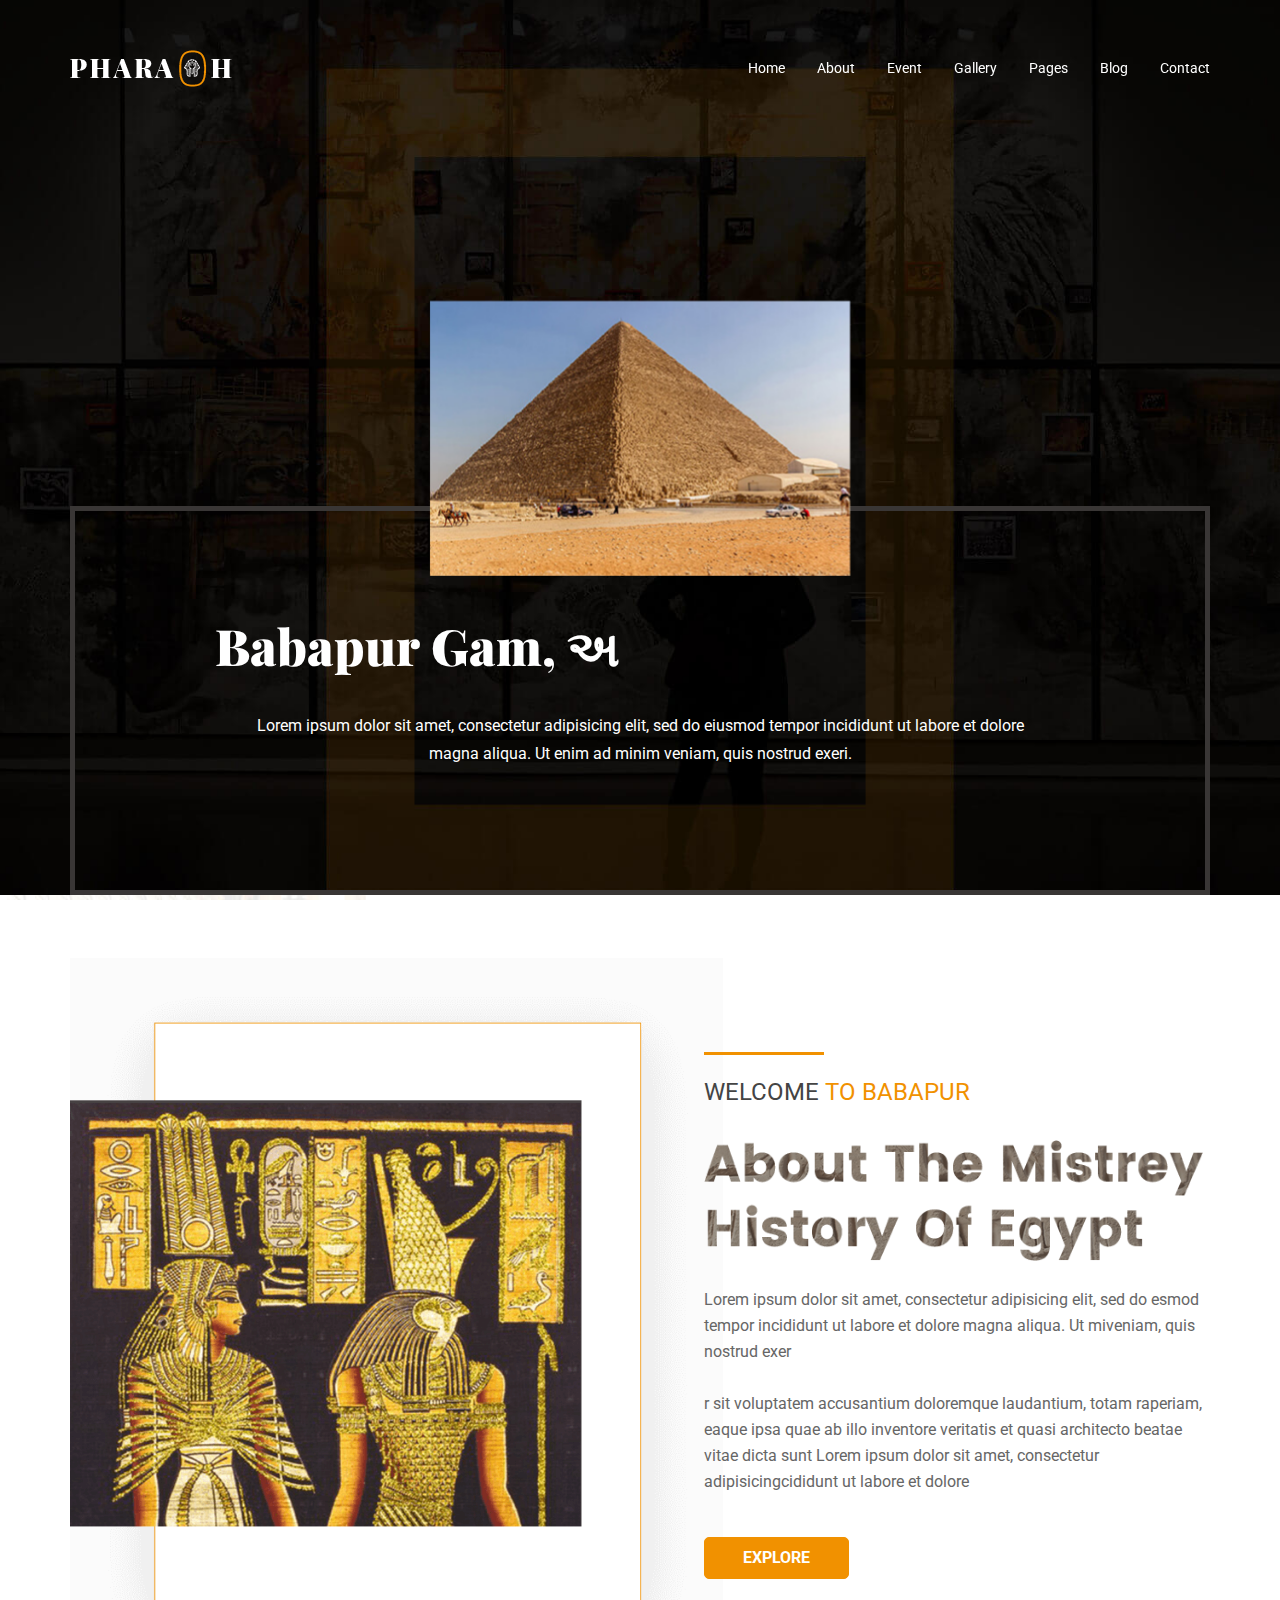
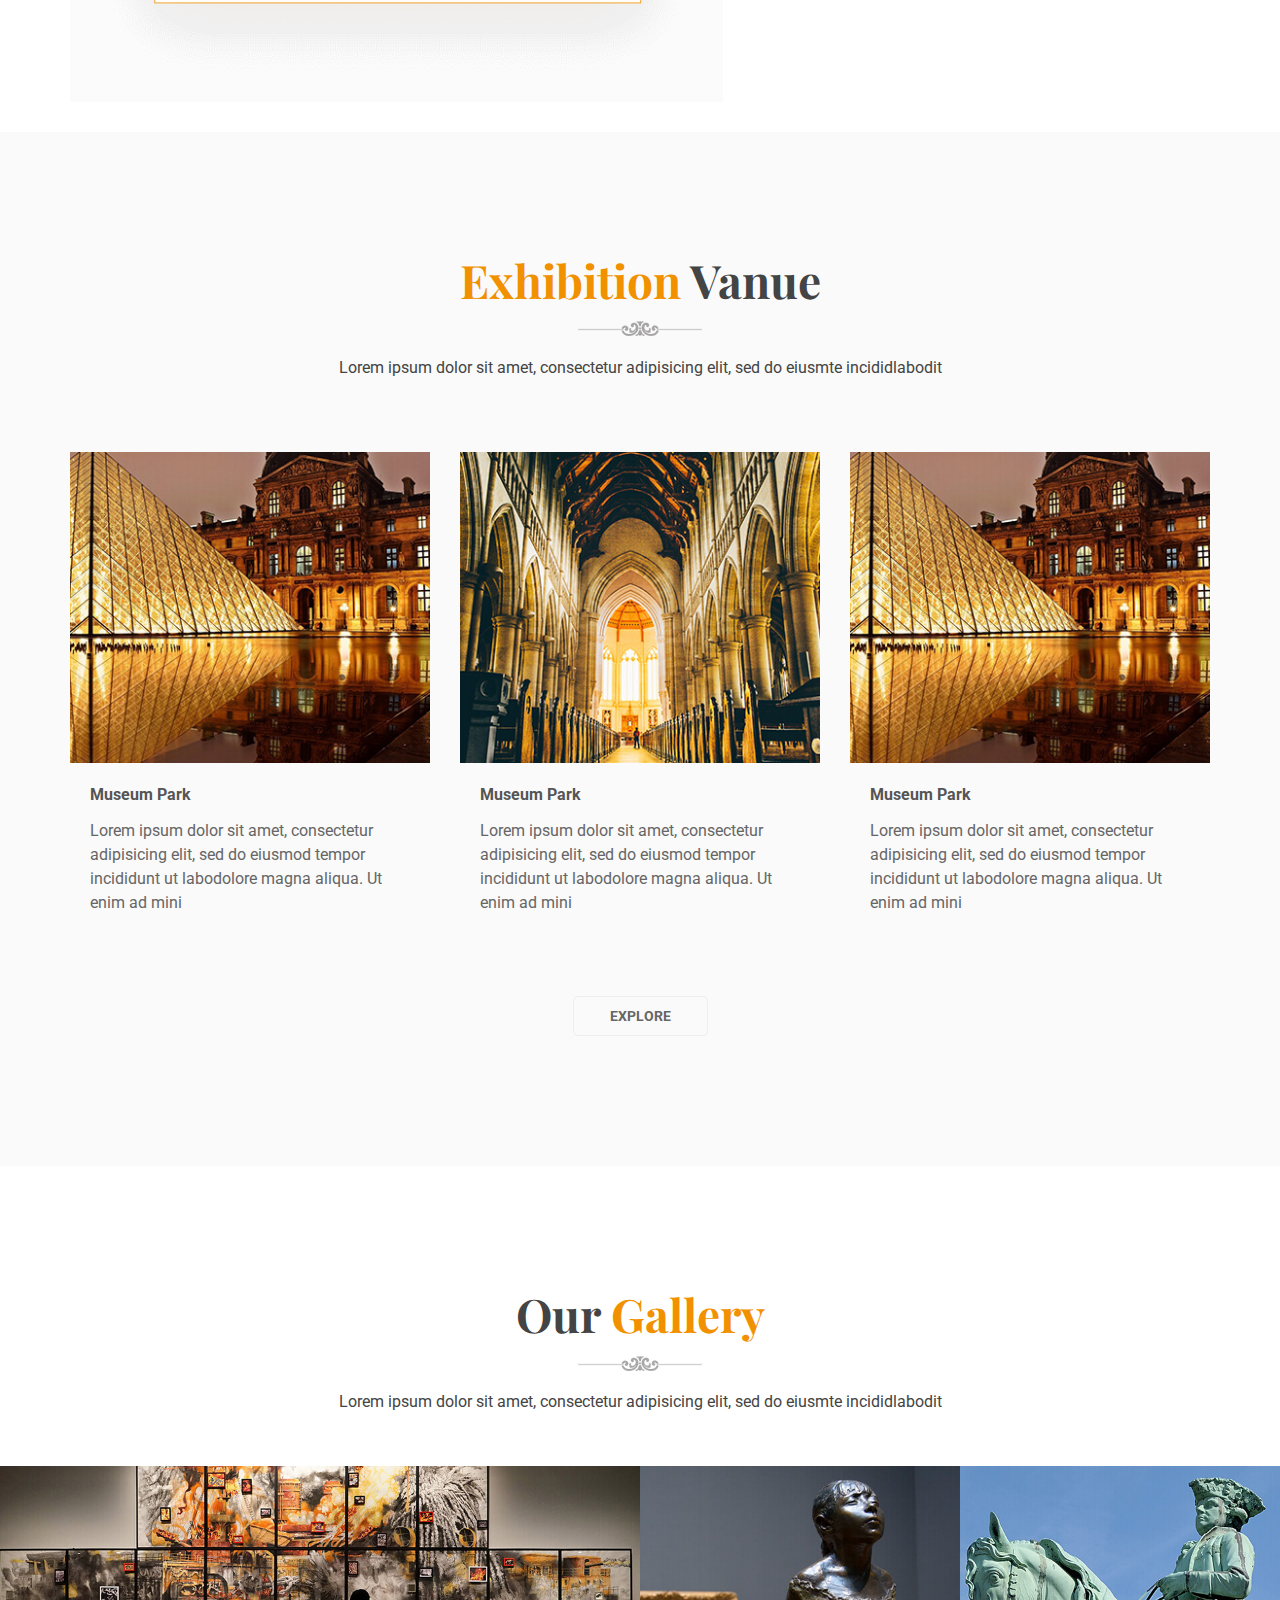
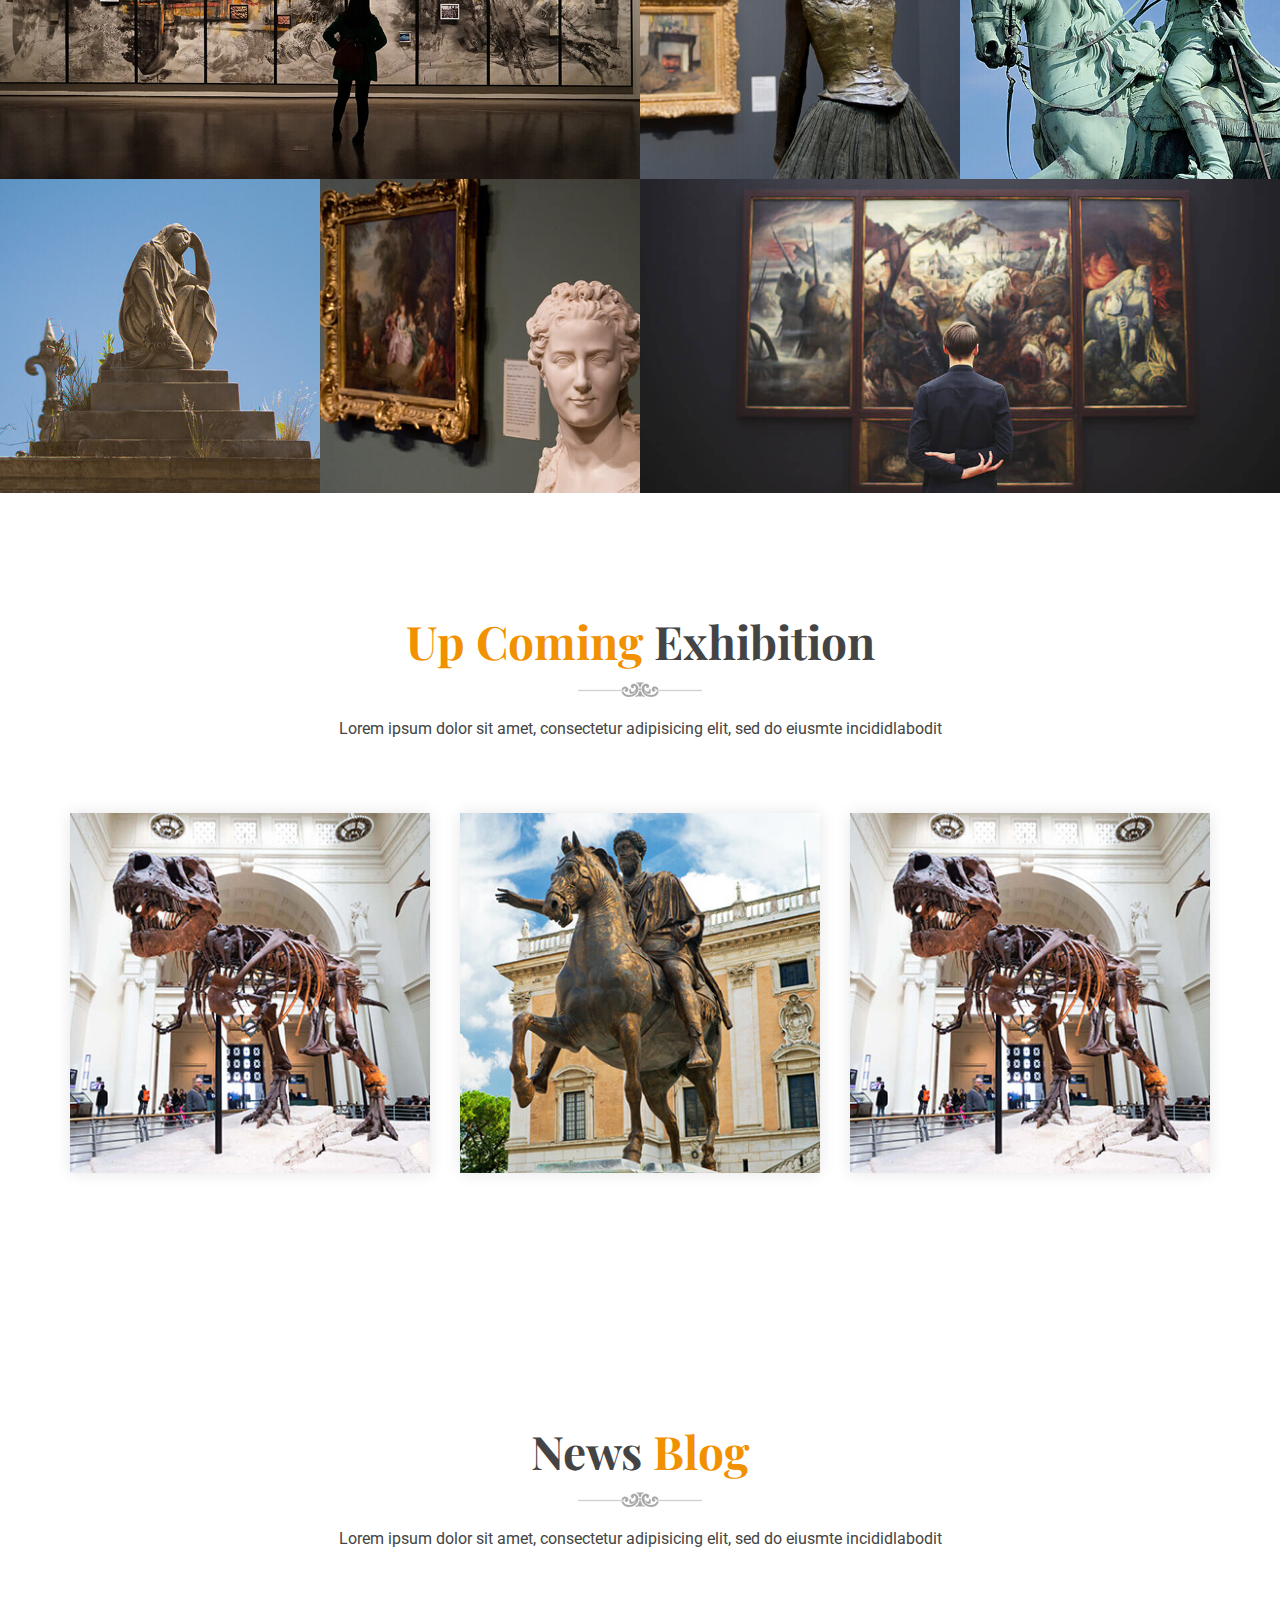
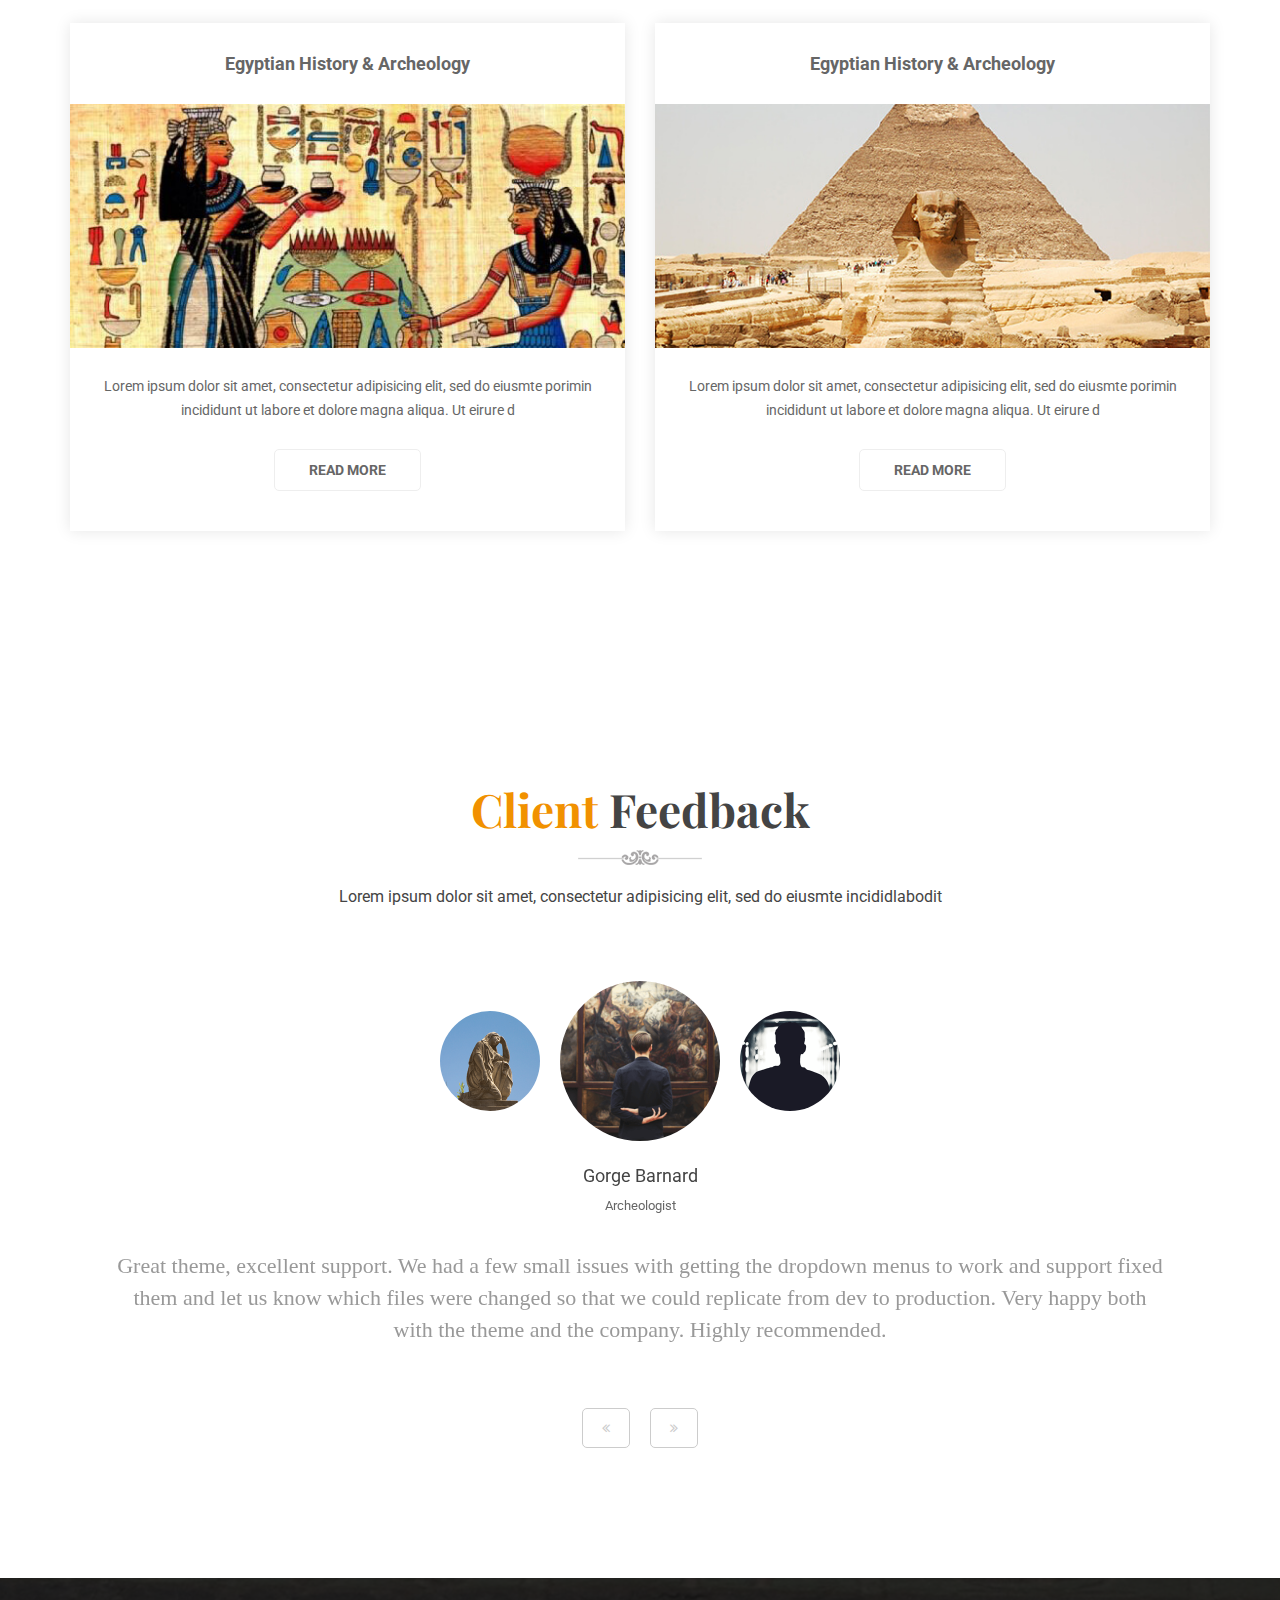
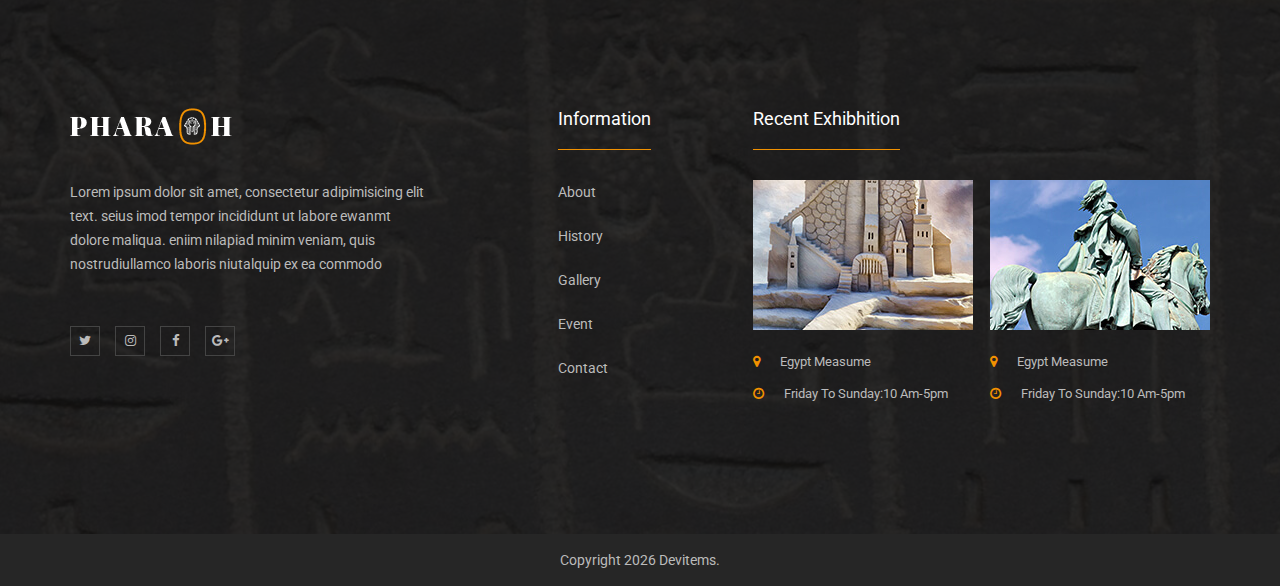
==== commit ef2cb5da: "home page" ====
--- a/index.html
+++ b/index.html
@@ -6,7 +6,7 @@
 <head>
     <meta charset="utf-8">
     <meta http-equiv="x-ua-compatible" content="ie=edge">
-    <title>Pharaoh || History And Archeology HTML Template</title>
+    <title>Pharaoh || History And Archeology of Babapur</title>
     <meta name="description" content="">
     <meta name="viewport" content="width=device-width, initial-scale=1">
 
@@ -61,11 +61,11 @@
                             <nav class="mainmenu__nav">
                                 <ul class="main__menu">
                                     <li class="drop"><a href="index.html">Home</a>
-                                        <ul class="dropdown">
+                                        <!-- <ul class="dropdown">
                                             <li><a href="index.html">home version 1</a></li>
                                             <li><a href="index-2.html">home version 2</a></li>
                                             <li><a href="index-3.html">home version 3</a></li>
-                                        </ul>
+                                        </ul> -->
                                     </li>
                                     <li><a href="about.html">About</a></li>
                                     <li class="drop"><a href="event-grid.html">Event</a>
@@ -174,14 +174,14 @@
                                 <div class="slider__content__border_lb">
                                     <div class="slider__inner">
                                         <h1 class="animate_text_style" data-in-effect="fadeInDown"
-                                            data-out-effect="fadeOutUp">Adventure, History, Mystery,Fantasy</h1>
+                                            data-out-effect="fadeOutUp">Babapur Gam, અમારૂ બાબાપુર</h1>
                                         <p>Lorem ipsum dolor sit amet, consectetur adipisicing elit, sed do eiusmod
                                             tempor incididunt ut labore et dolore magna aliqua. Ut enim ad minim veniam,
                                             quis nostrud exeri.</p>
-                                        <div class="slider__btn">
+                                        <!-- <div class="slider__btn">
                                             <a class="htc__btn" href="#">Explore</a>
                                             <a class="htc__btn" href="#">Continue</a>
-                                        </div>
+                                        </div> -->
                                     </div>
                                 </div>
                             </div>
@@ -208,7 +208,7 @@
             </div>
             <div class="htc__about__content">
                 <div class="htc__about__inner">
-                    <h4>WELCOME <span class="text--theme">TO EGYPT</span></h4>
+                    <h4>WELCOME <span class="text--theme">TO Babapur</span></h4>
                     <div class="htc__about__text">
                         <img src="images/about/text.png" alt="welcome image">
                     </div>
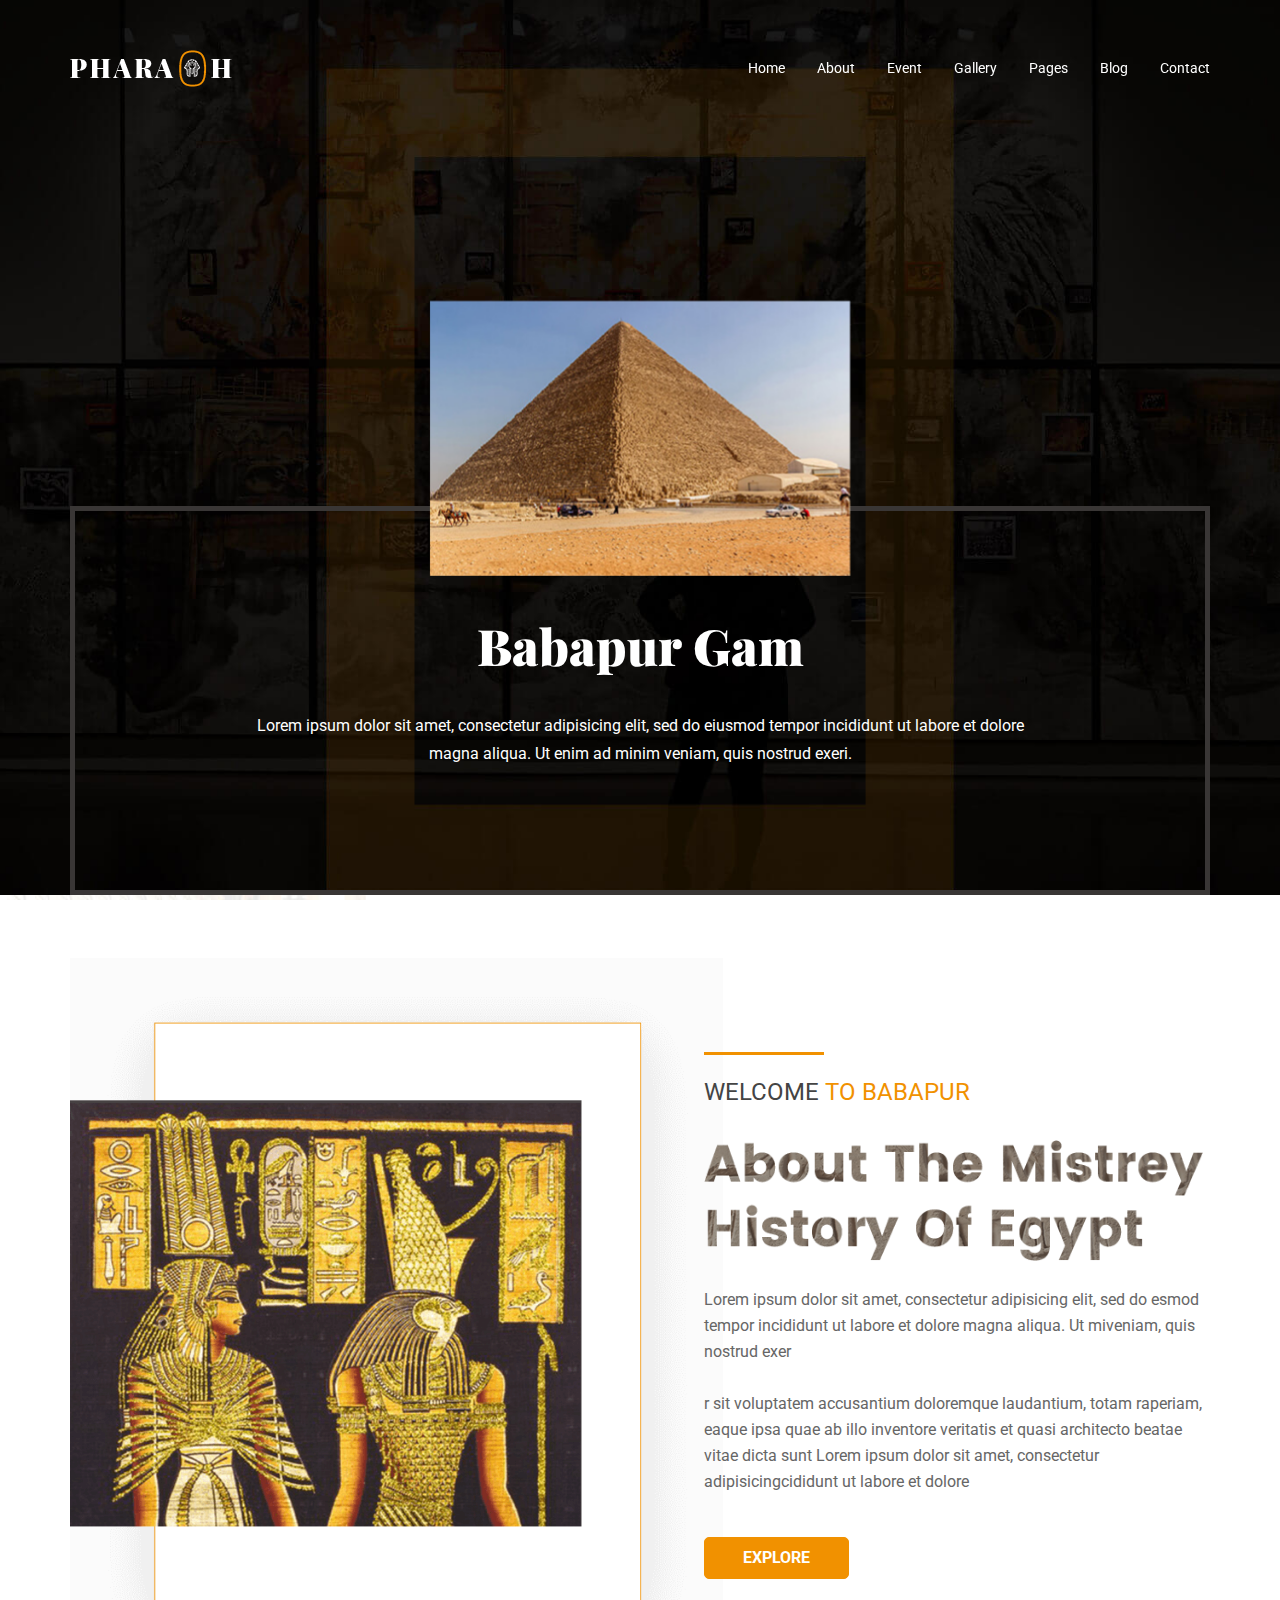
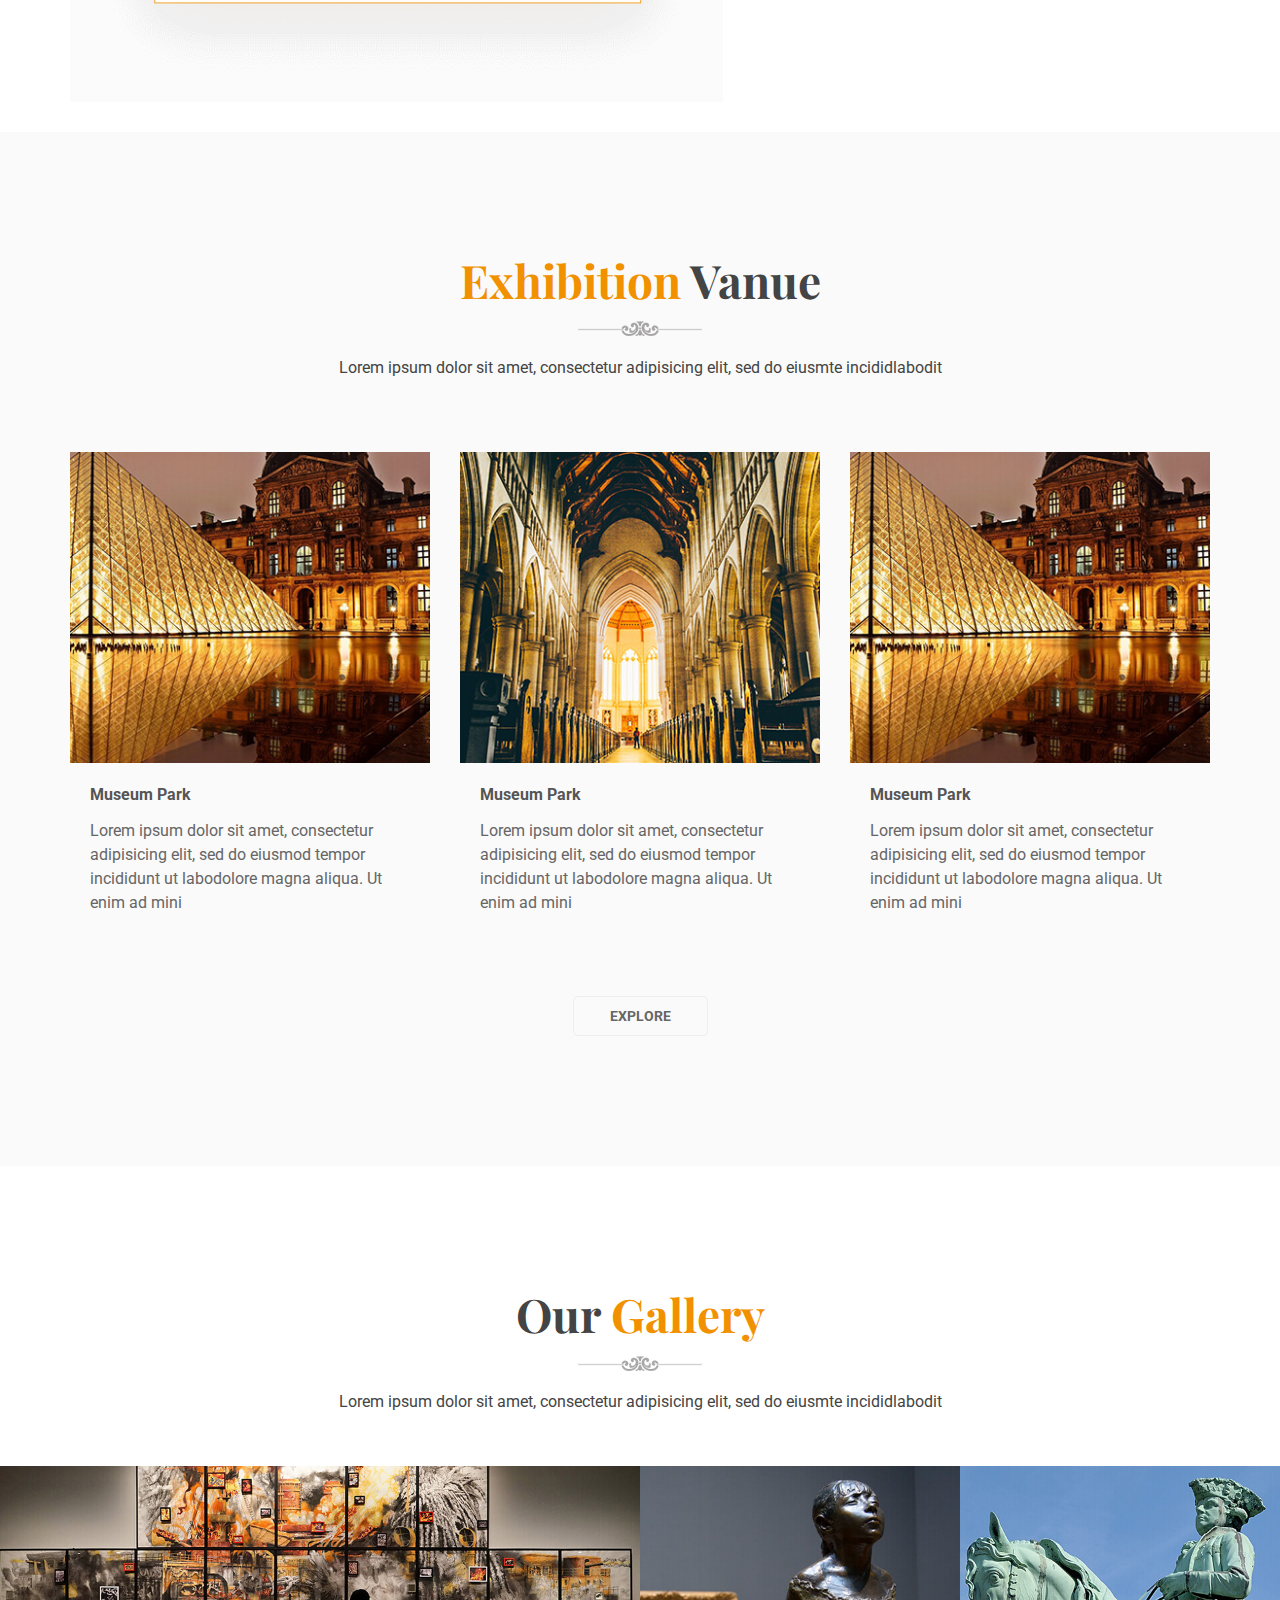
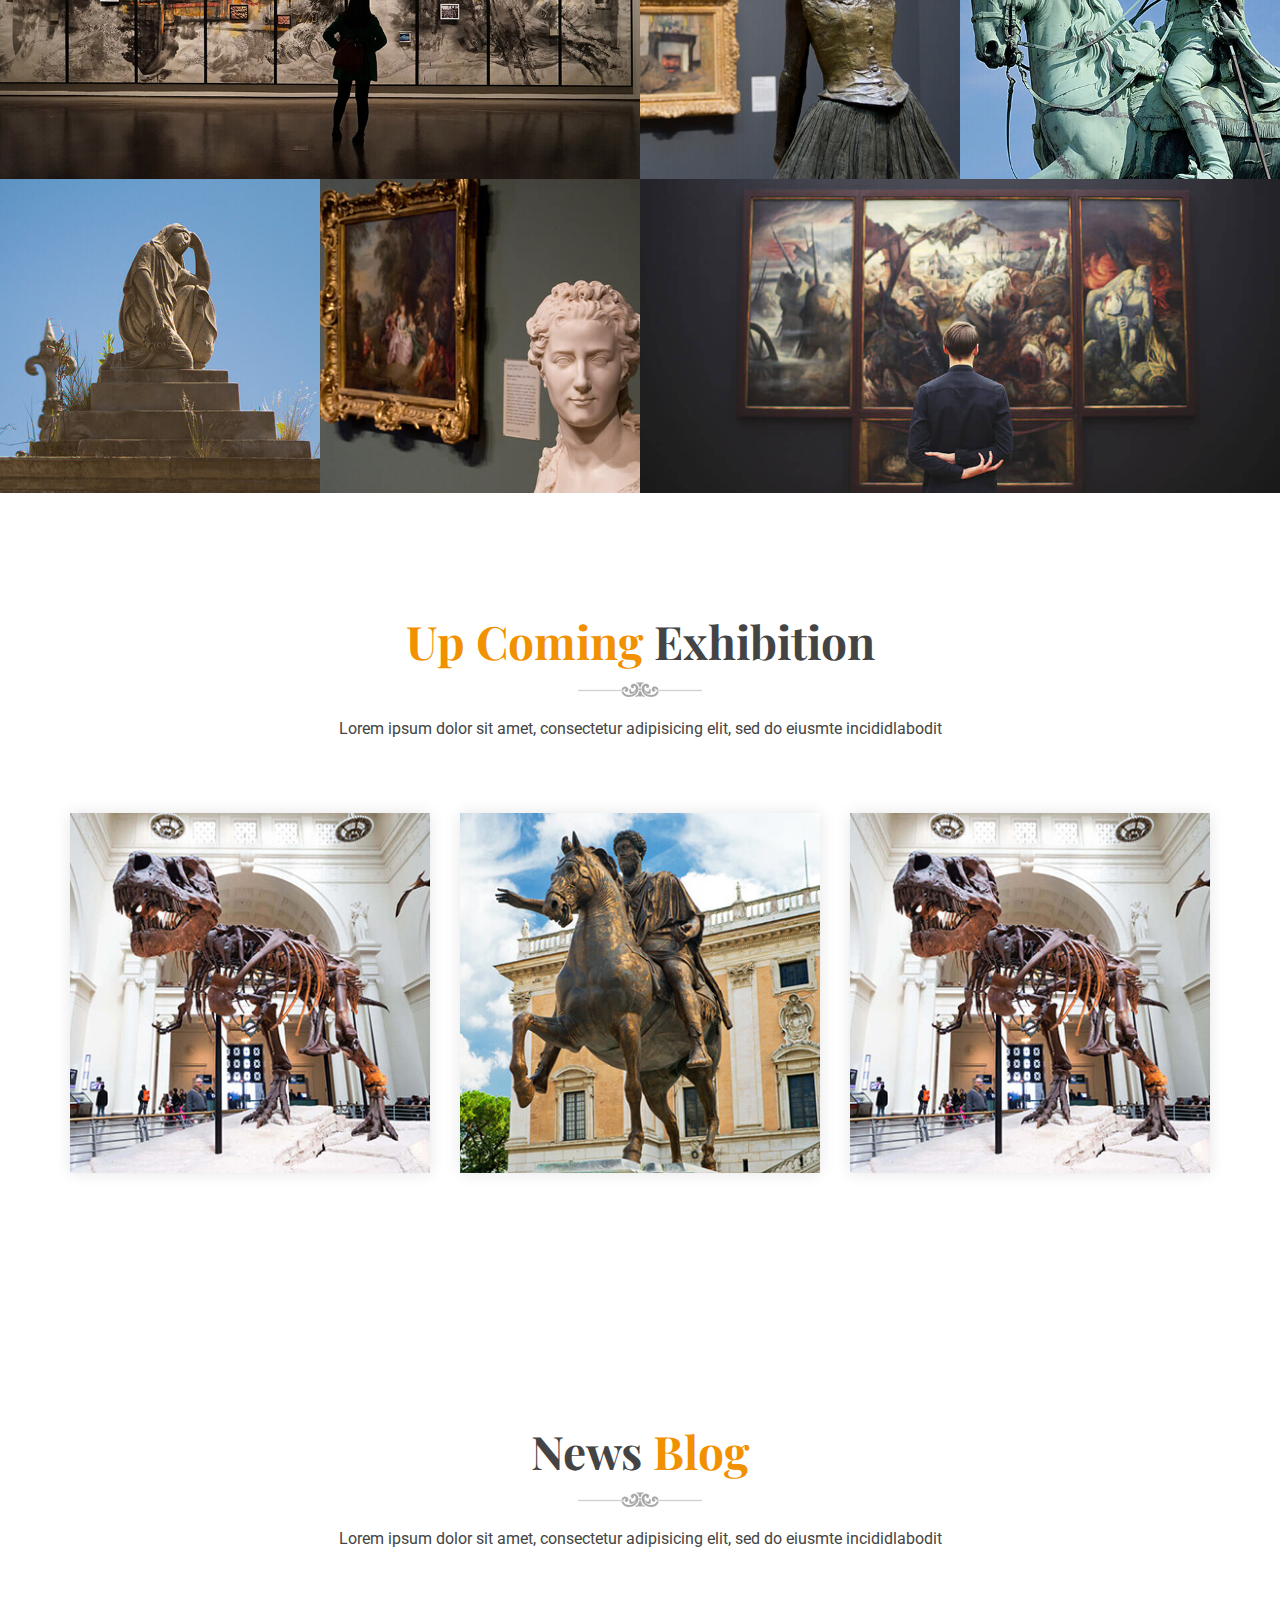
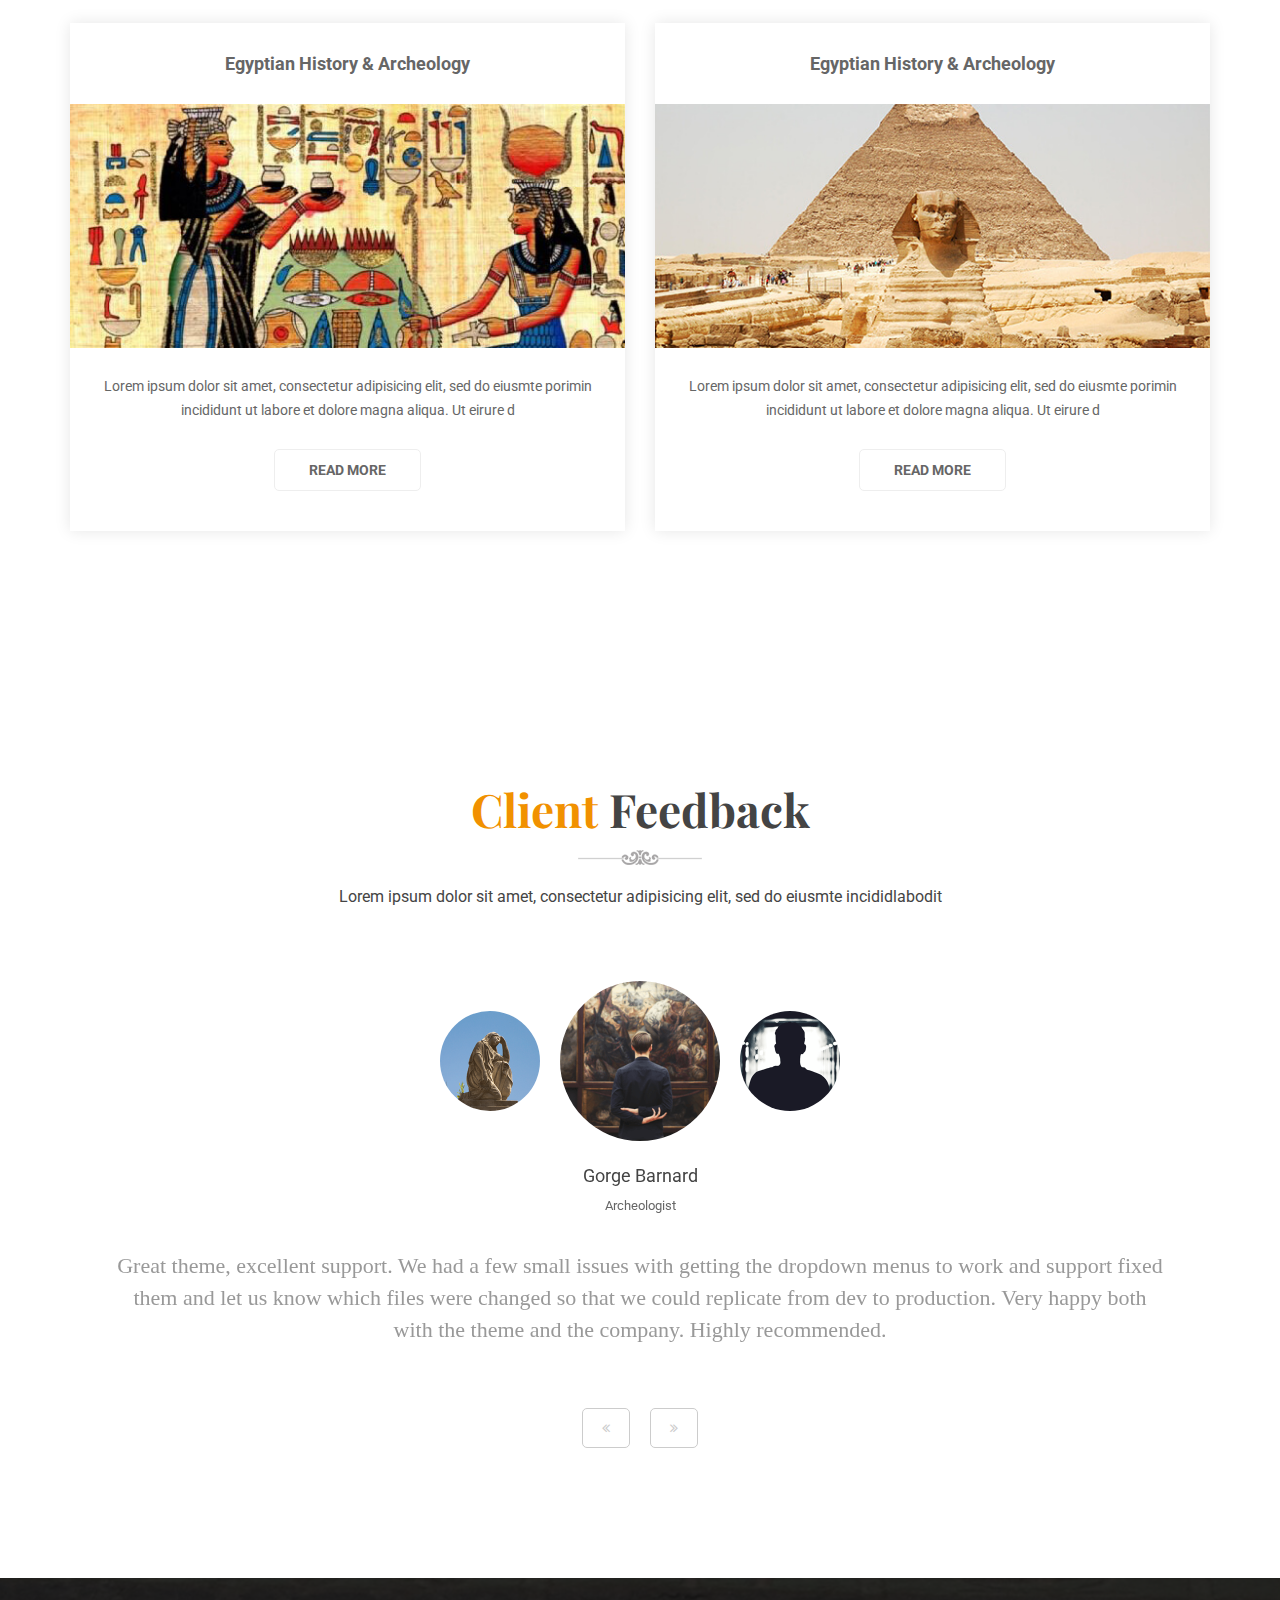
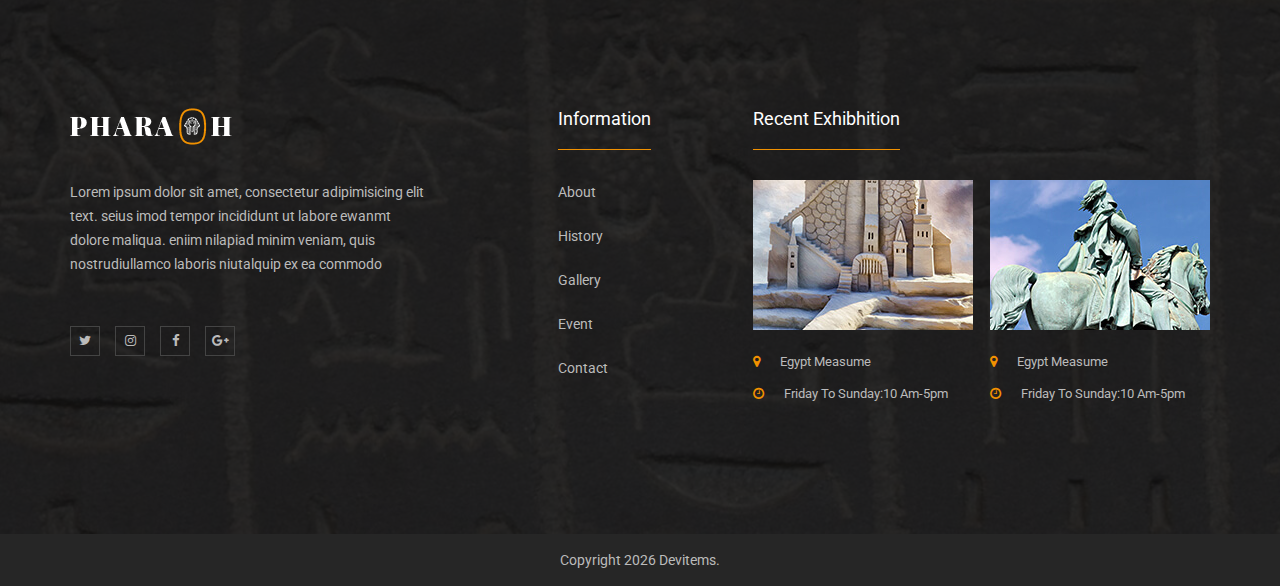
==== commit bc74cd15: "home page" ====
--- a/index.html
+++ b/index.html
@@ -174,7 +174,7 @@
                                 <div class="slider__content__border_lb">
                                     <div class="slider__inner">
                                         <h1 class="animate_text_style" data-in-effect="fadeInDown"
-                                            data-out-effect="fadeOutUp">Babapur Gam, અમારૂ બાબાપુર</h1>
+                                            data-out-effect="fadeOutUp">Babapur Gam</h1>
                                         <p>Lorem ipsum dolor sit amet, consectetur adipisicing elit, sed do eiusmod
                                             tempor incididunt ut labore et dolore magna aliqua. Ut enim ad minim veniam,
                                             quis nostrud exeri.</p>
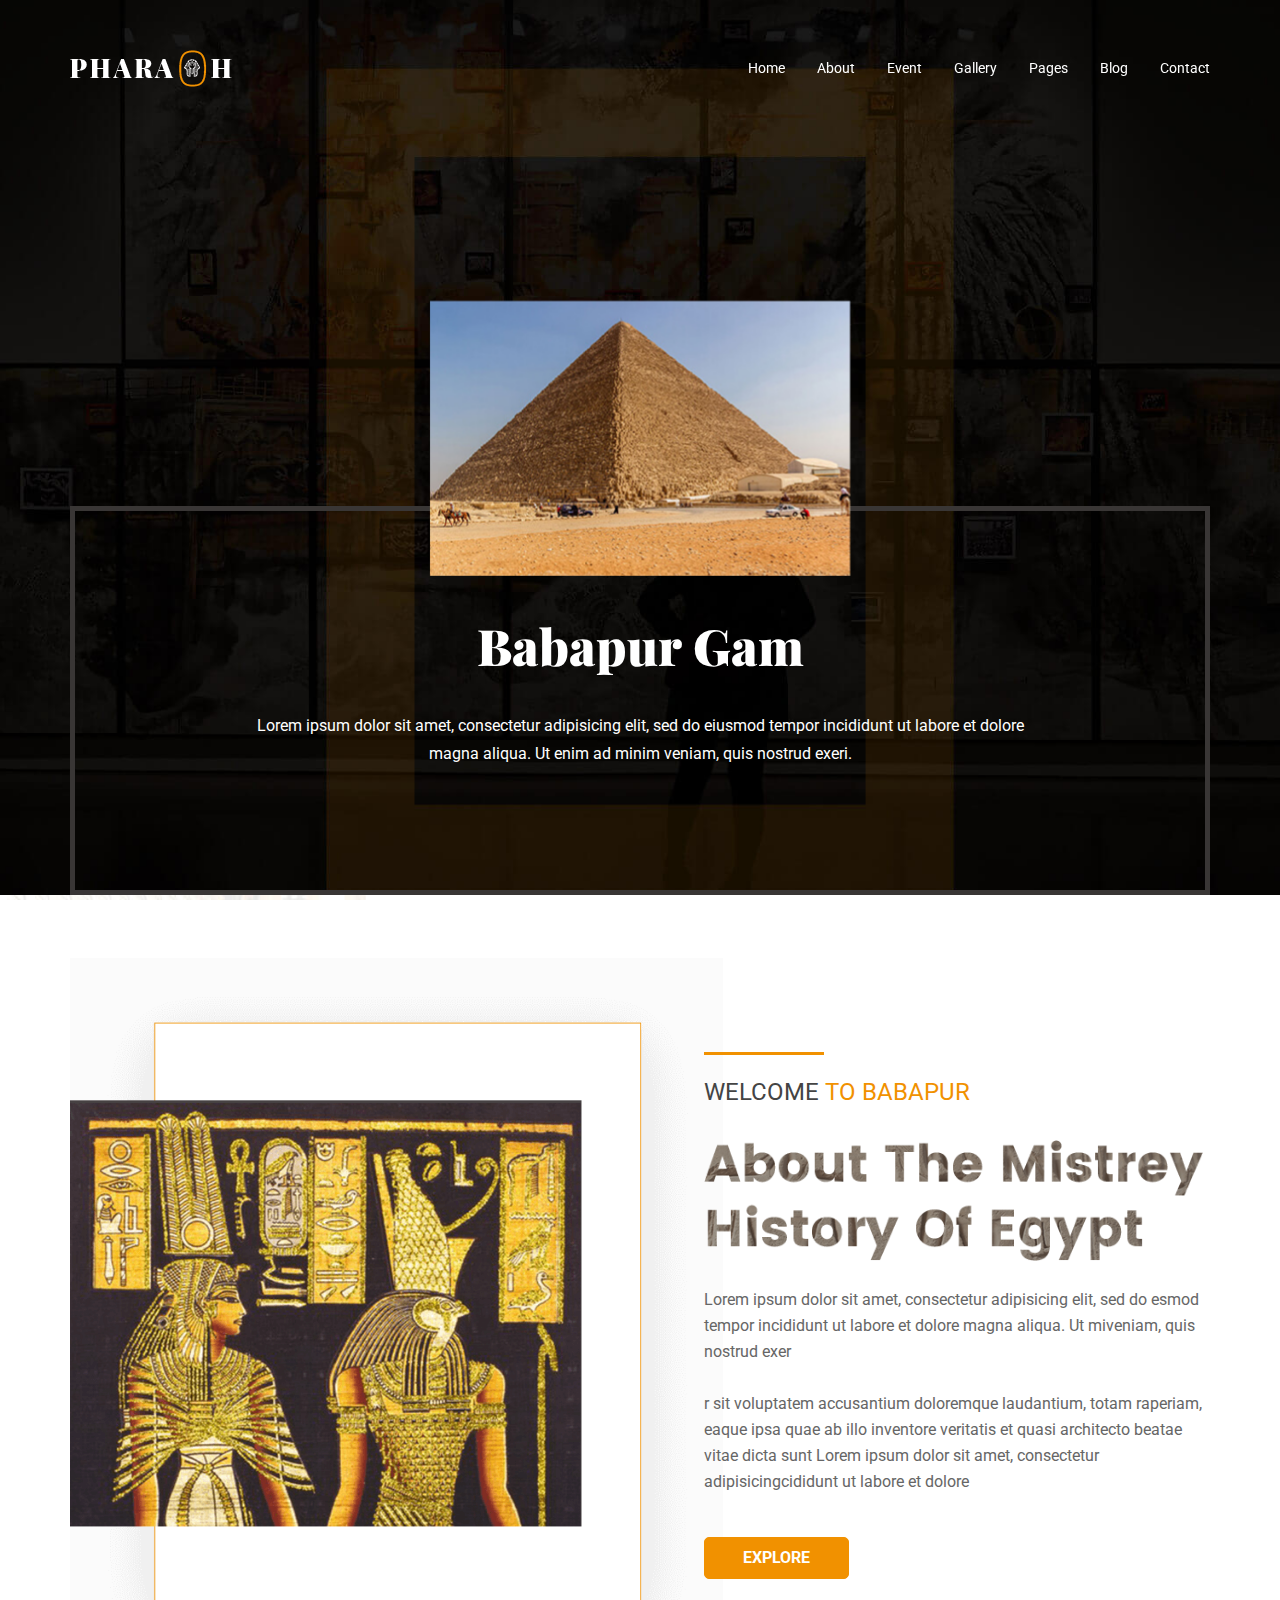
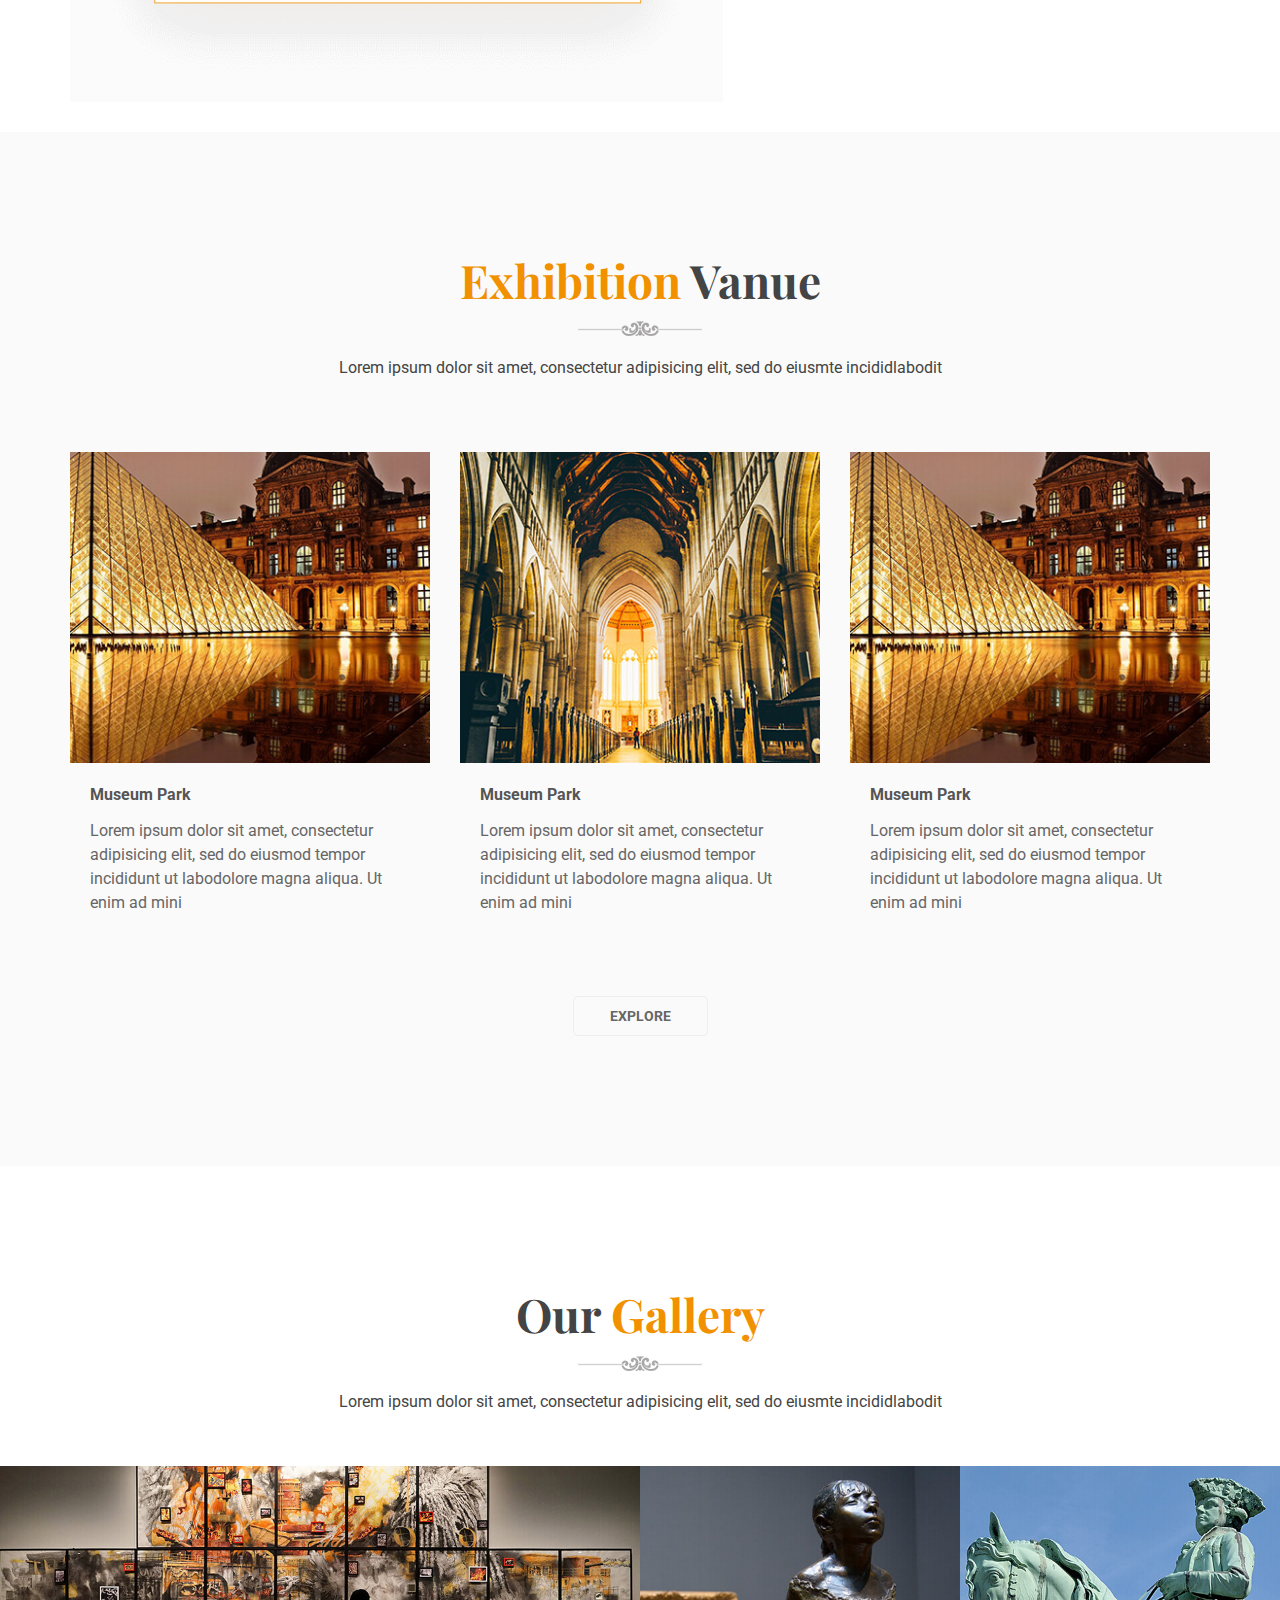
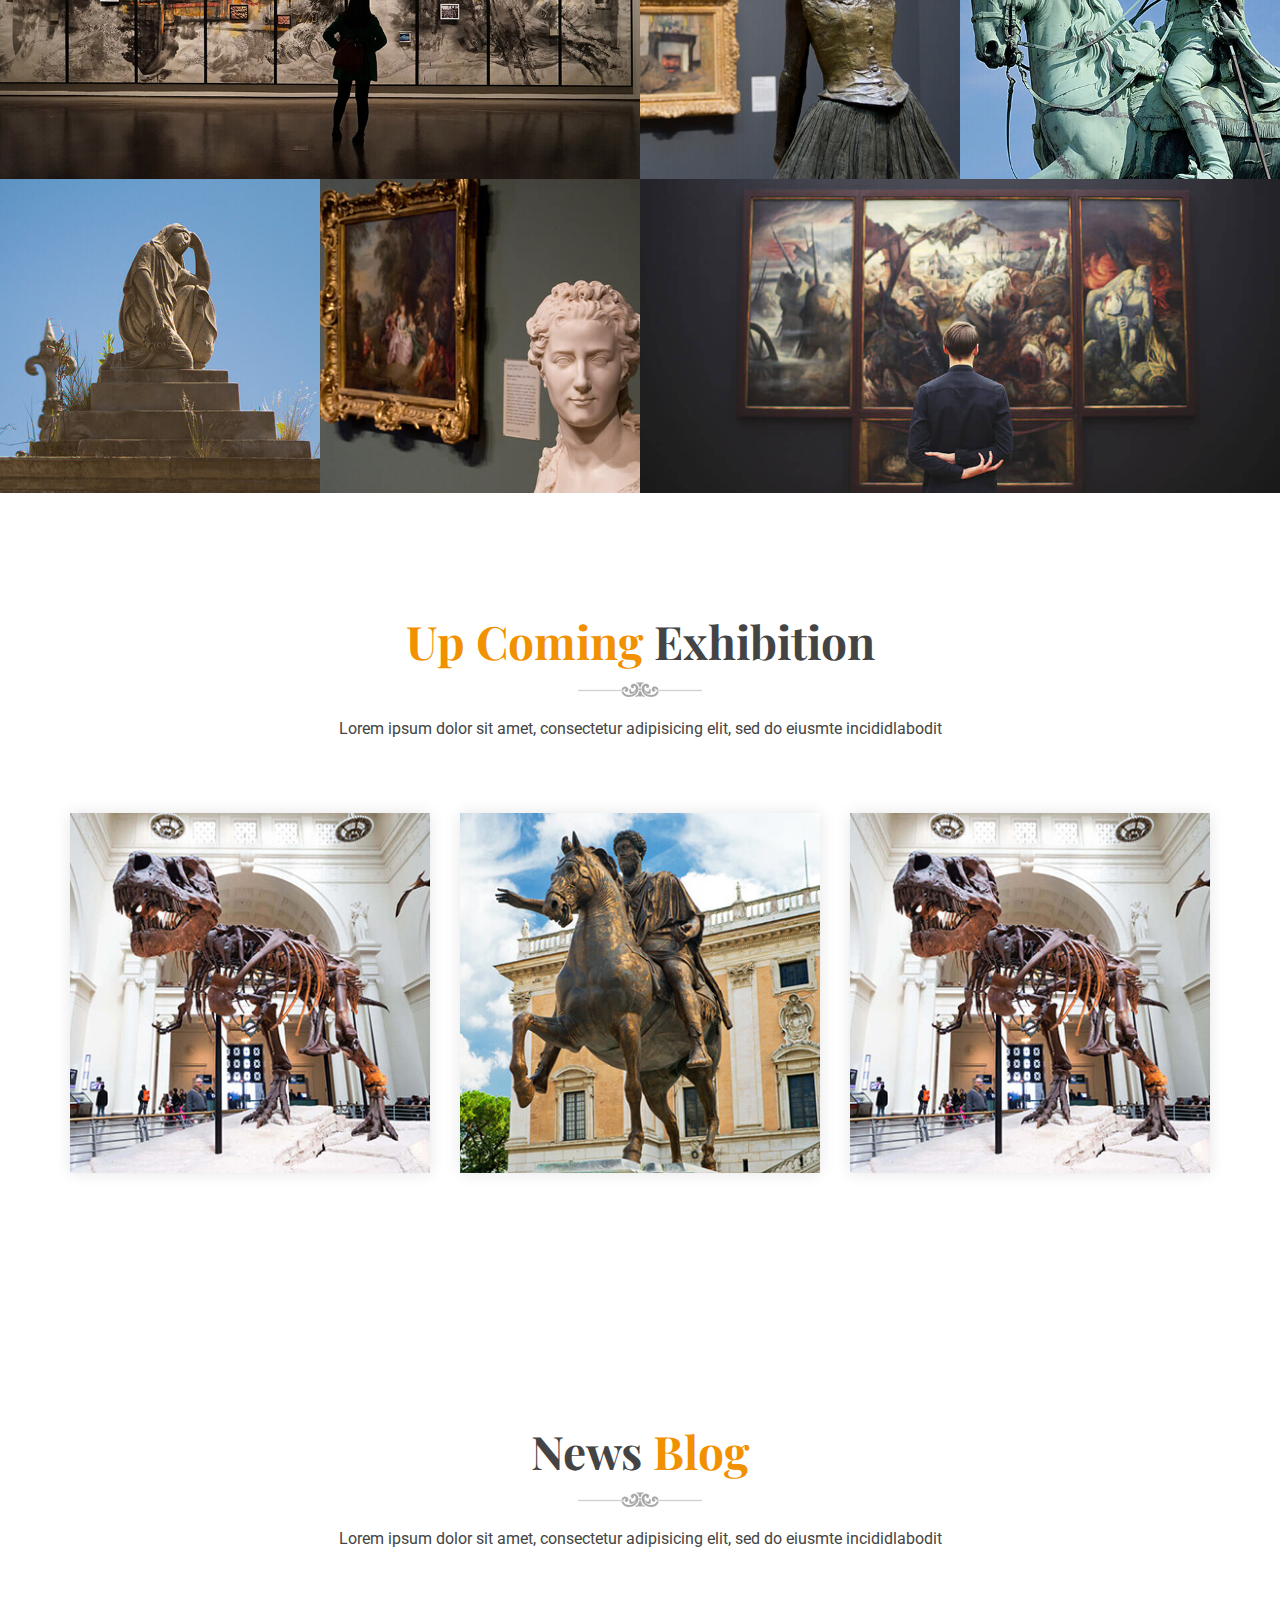
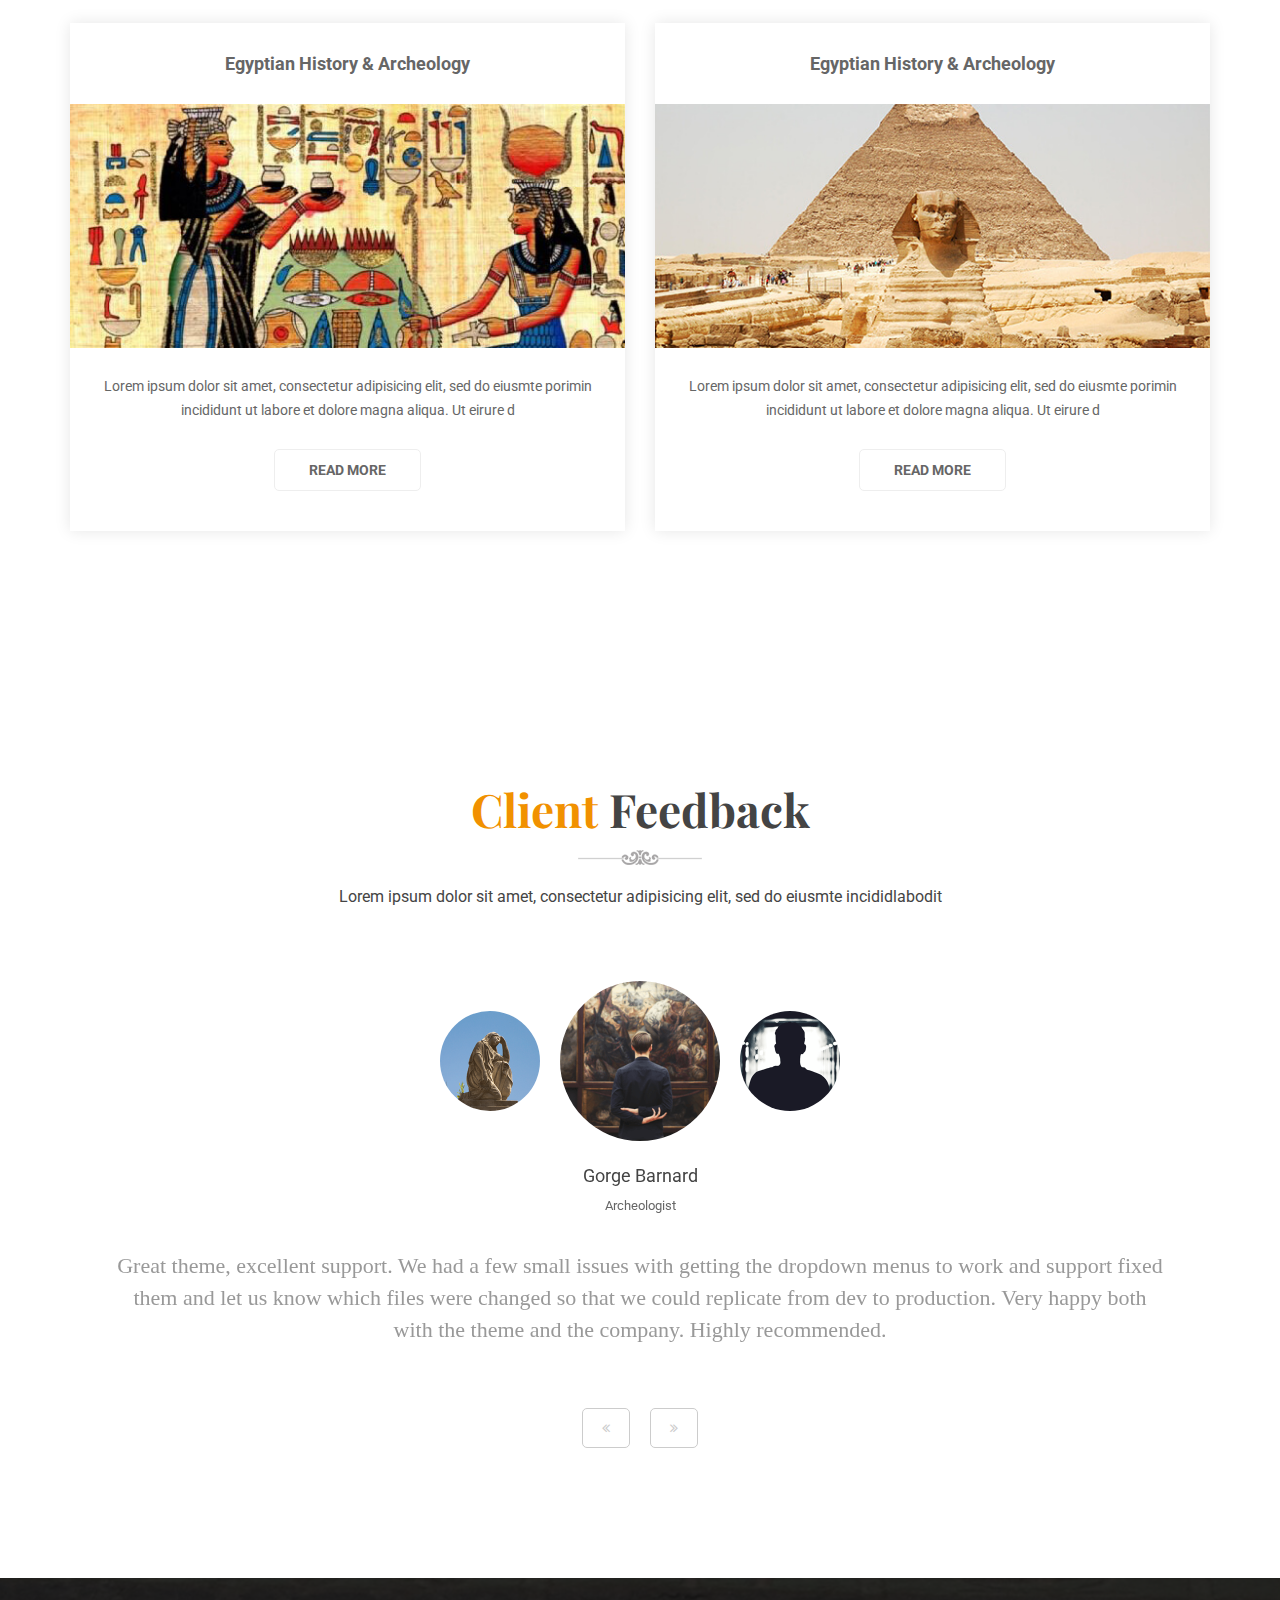
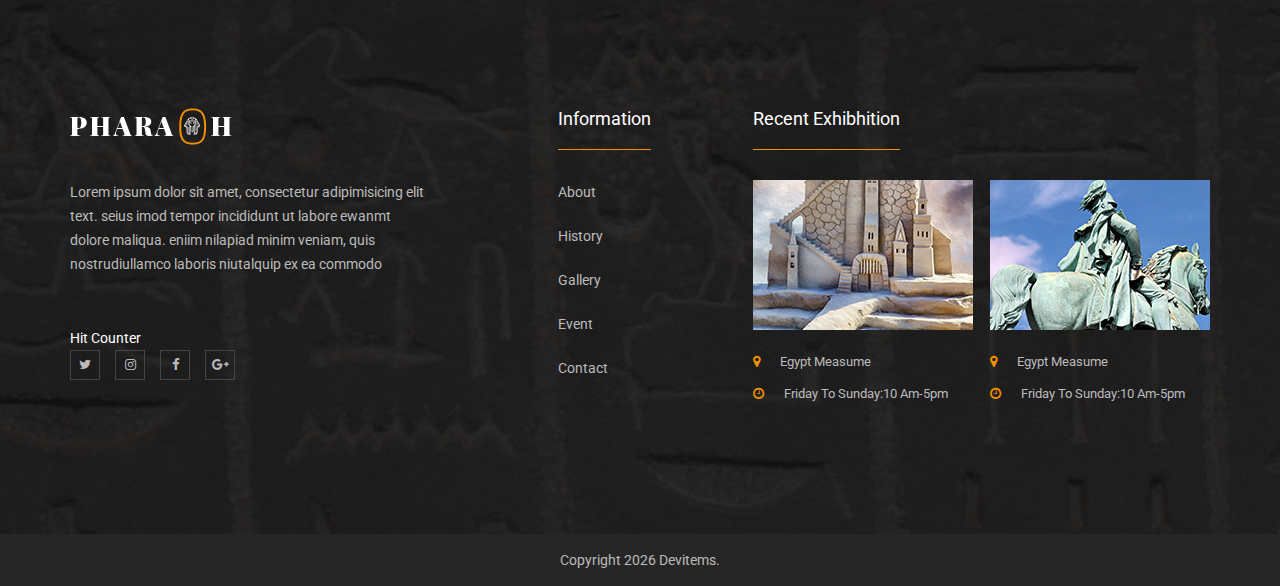
==== commit c04e65b6: "home page" ====
--- a/index.html
+++ b/index.html
@@ -756,6 +756,11 @@
                                         tempor incididunt ut labore ewanmt dolore maliqua. eniim nilapiad minim
                                         veniam, quis nostrudiullamco laboris niutalquip ex ea commodo</p>
                                 </div>
+                                <!-- Badge Code - Do Not Change The Code -->
+                                <a class="hitCounter" href="https://visitorshitcounter.com/" target="_blank" rel="nofollow noopener" title="https://www.duplichecker.com/website-visitor-hit-counter.php" data-name="1f22a536e9fc325c0e2680fbd6cfee29|5|ip|1|#666464|#ffffff|small|d-hit">Hit Counter</a><script>document.write("<script type='text/javascript' src='https://visitorshitcounter.com/js/hitCounter.js?v="+Date.now()+"'><\/script>");</script>
+                                <!-- Badge Code End Here -->
+                                
+                    
                                 <ul class="social__icon">
                                     <li><a href="#"><i class="fa fa-twitter"></i></a></li>
                                     <li><a href="#"><i class="fa fa-instagram"></i></a></li>
@@ -814,6 +819,7 @@
                 </div>
             </div>
             <!-- End Footer Top Area -->
+
             <!-- Start Footer Bottom -->
             <div class="footer__bottom bg__cat--1">
                 <div class="container">
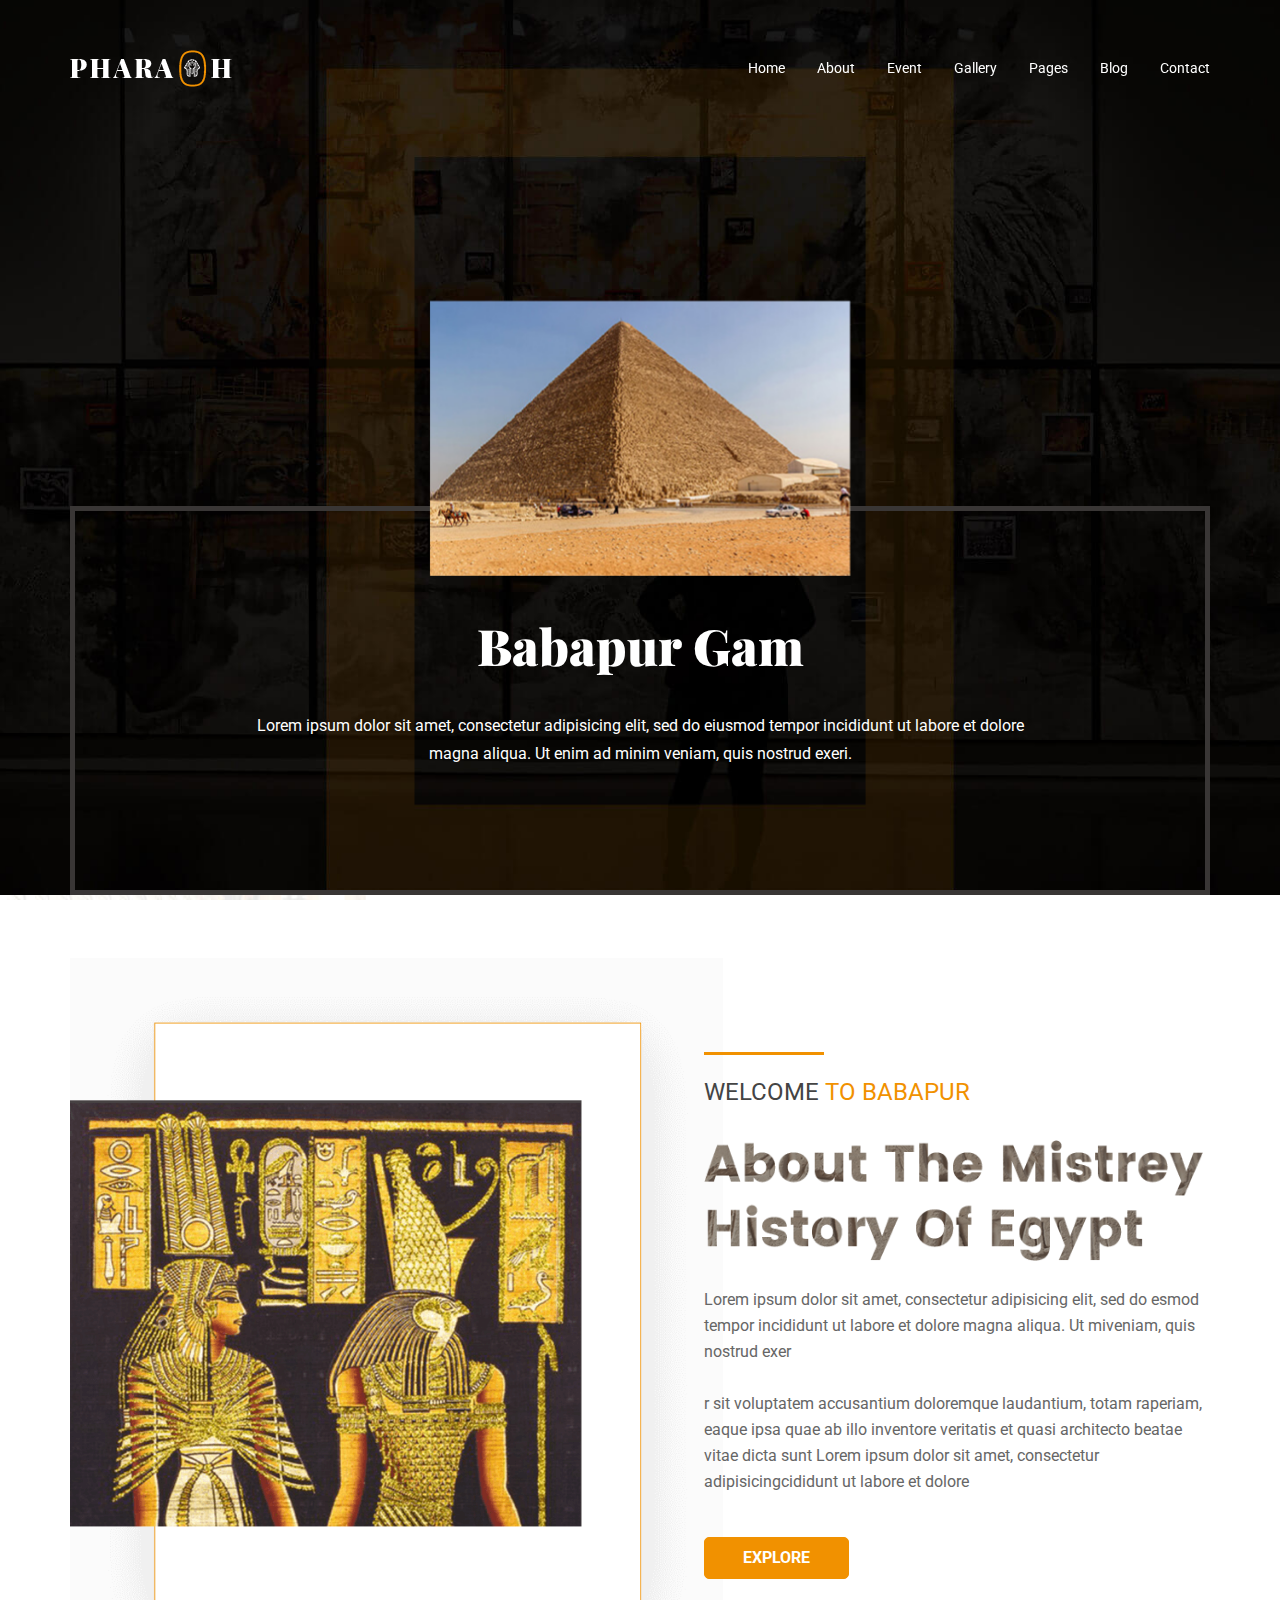
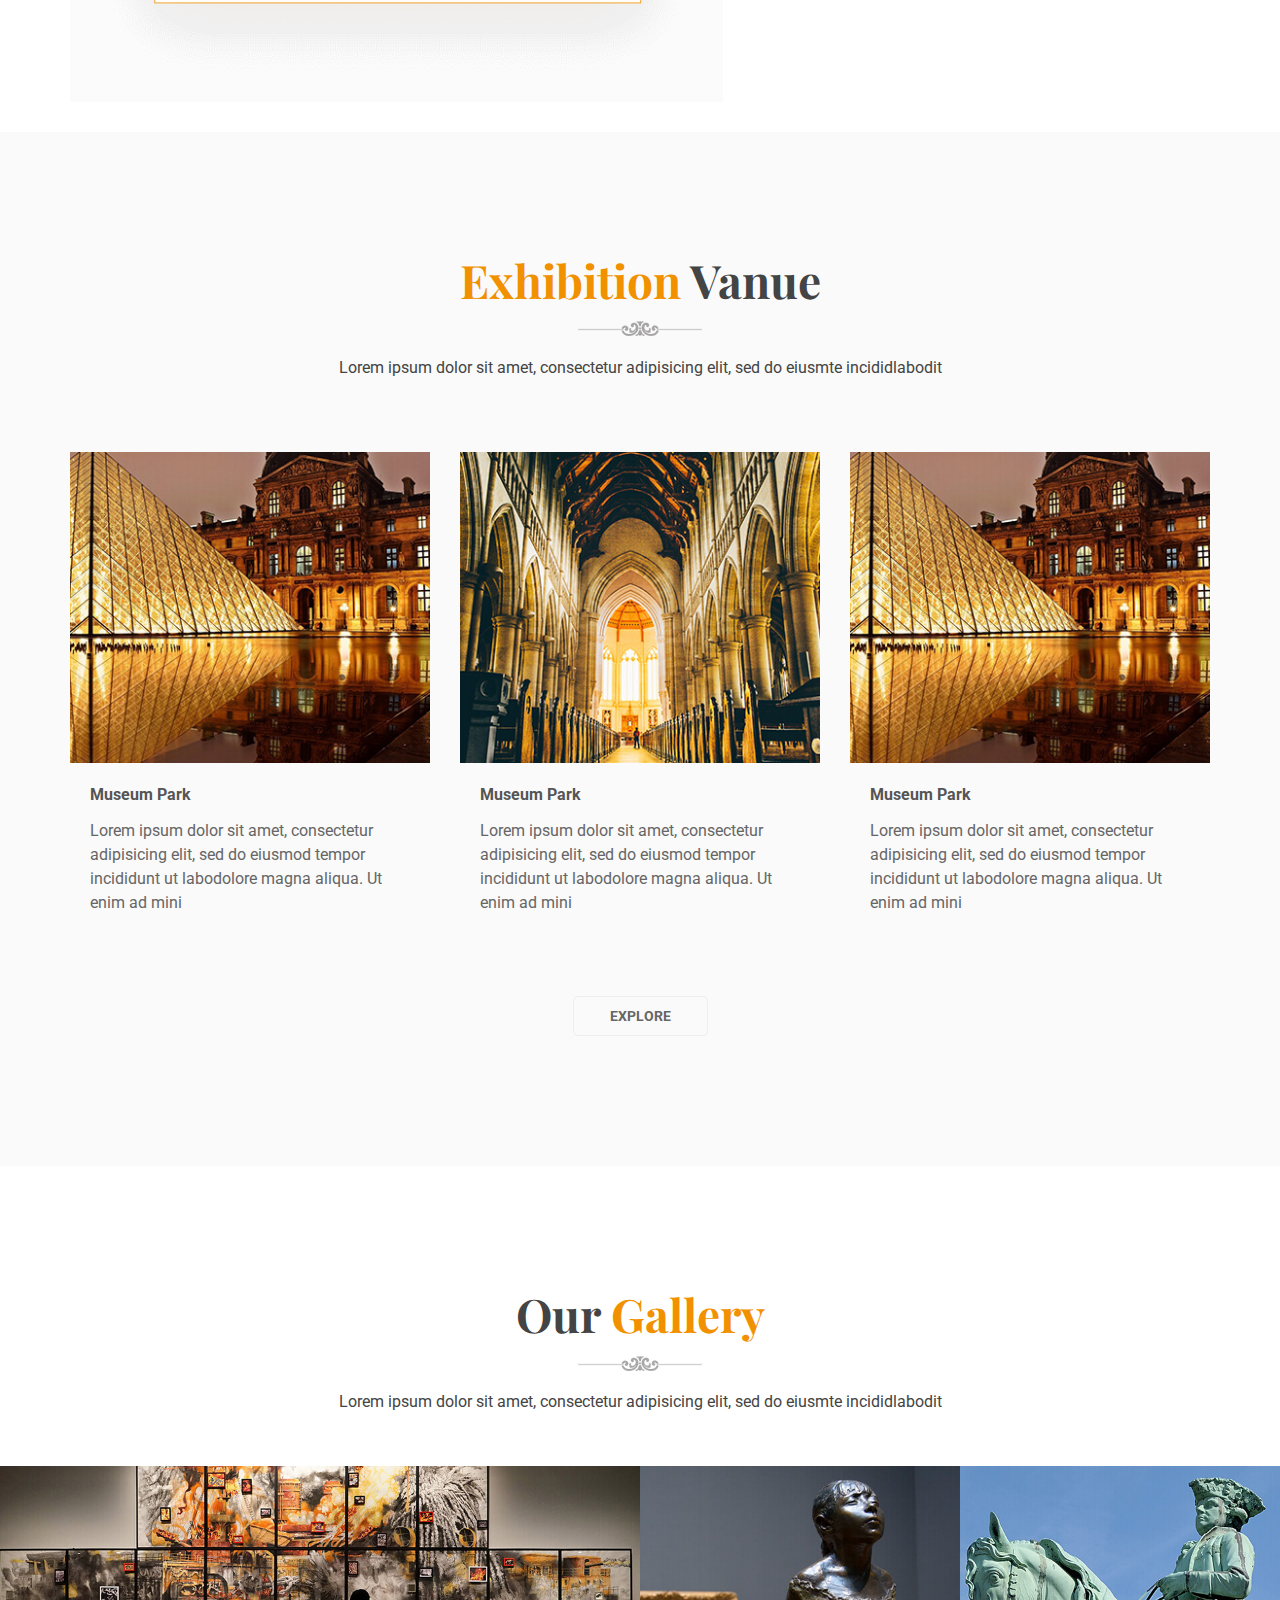
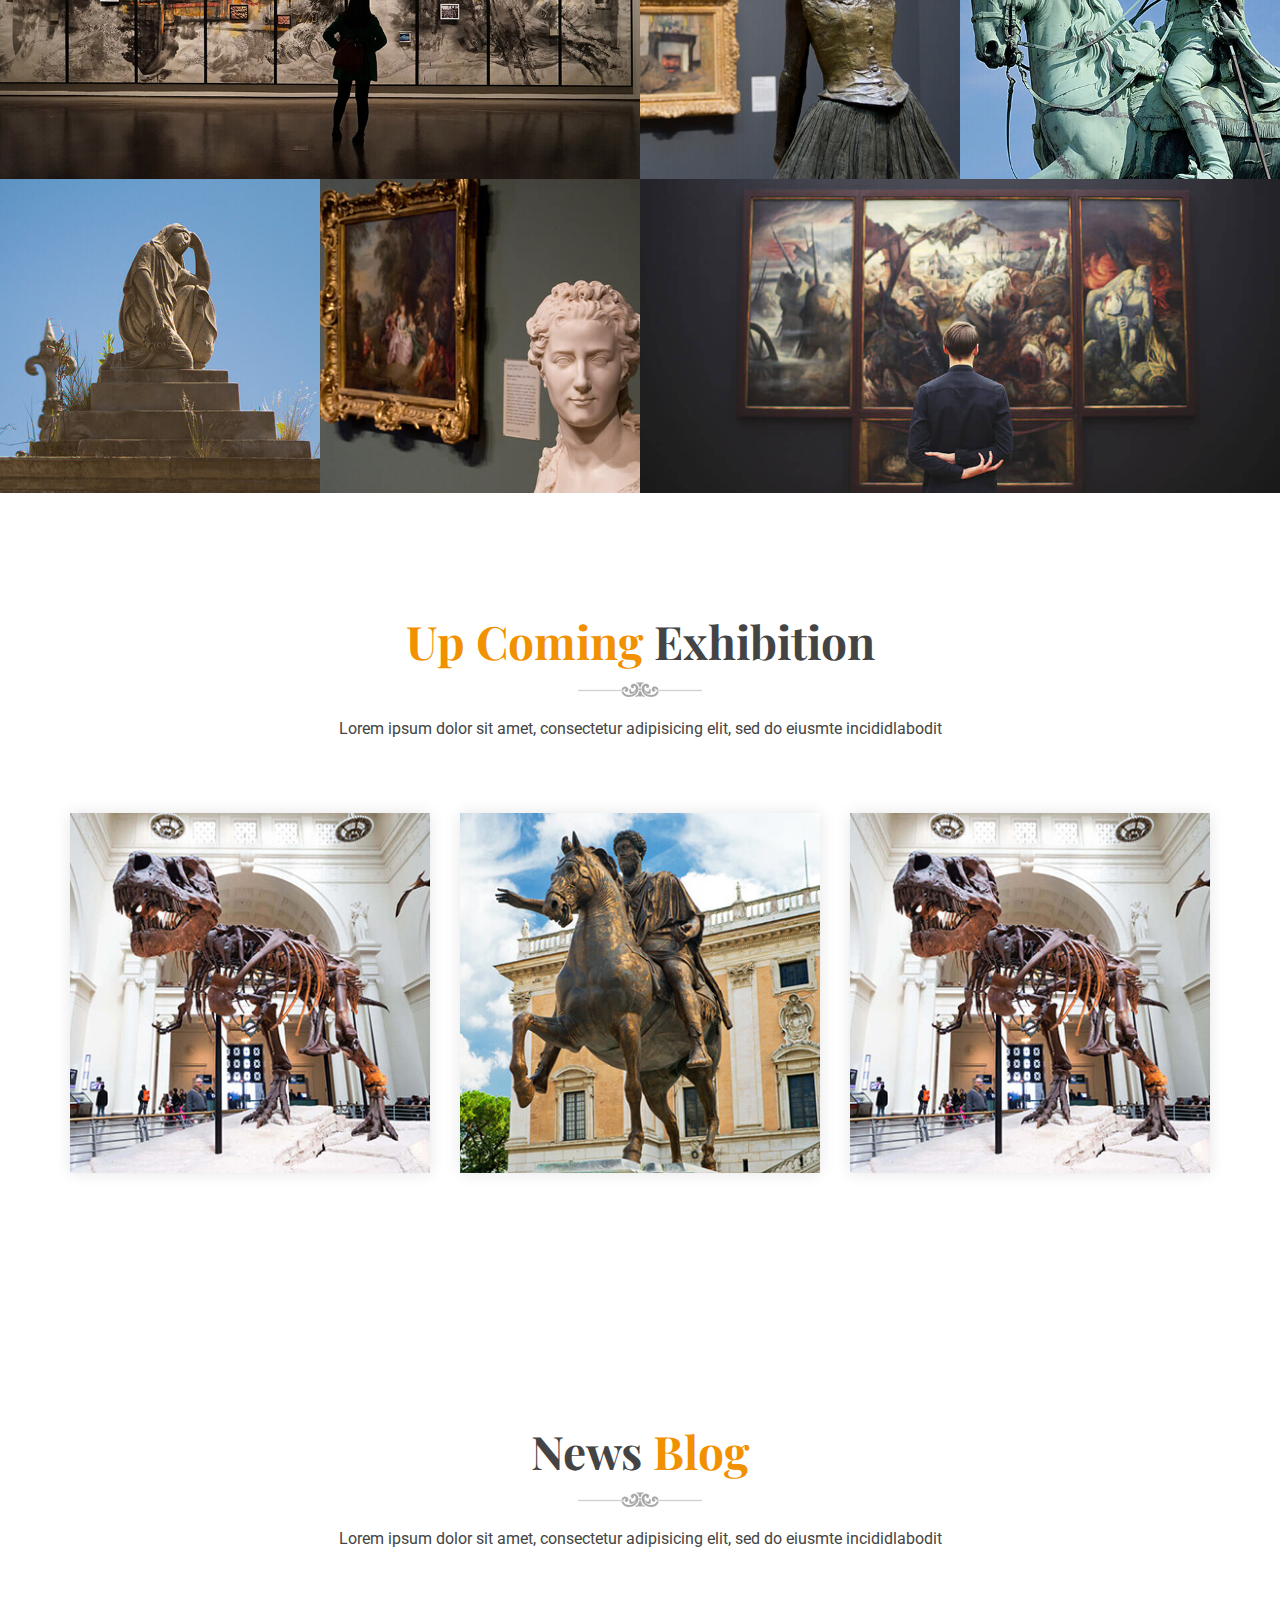
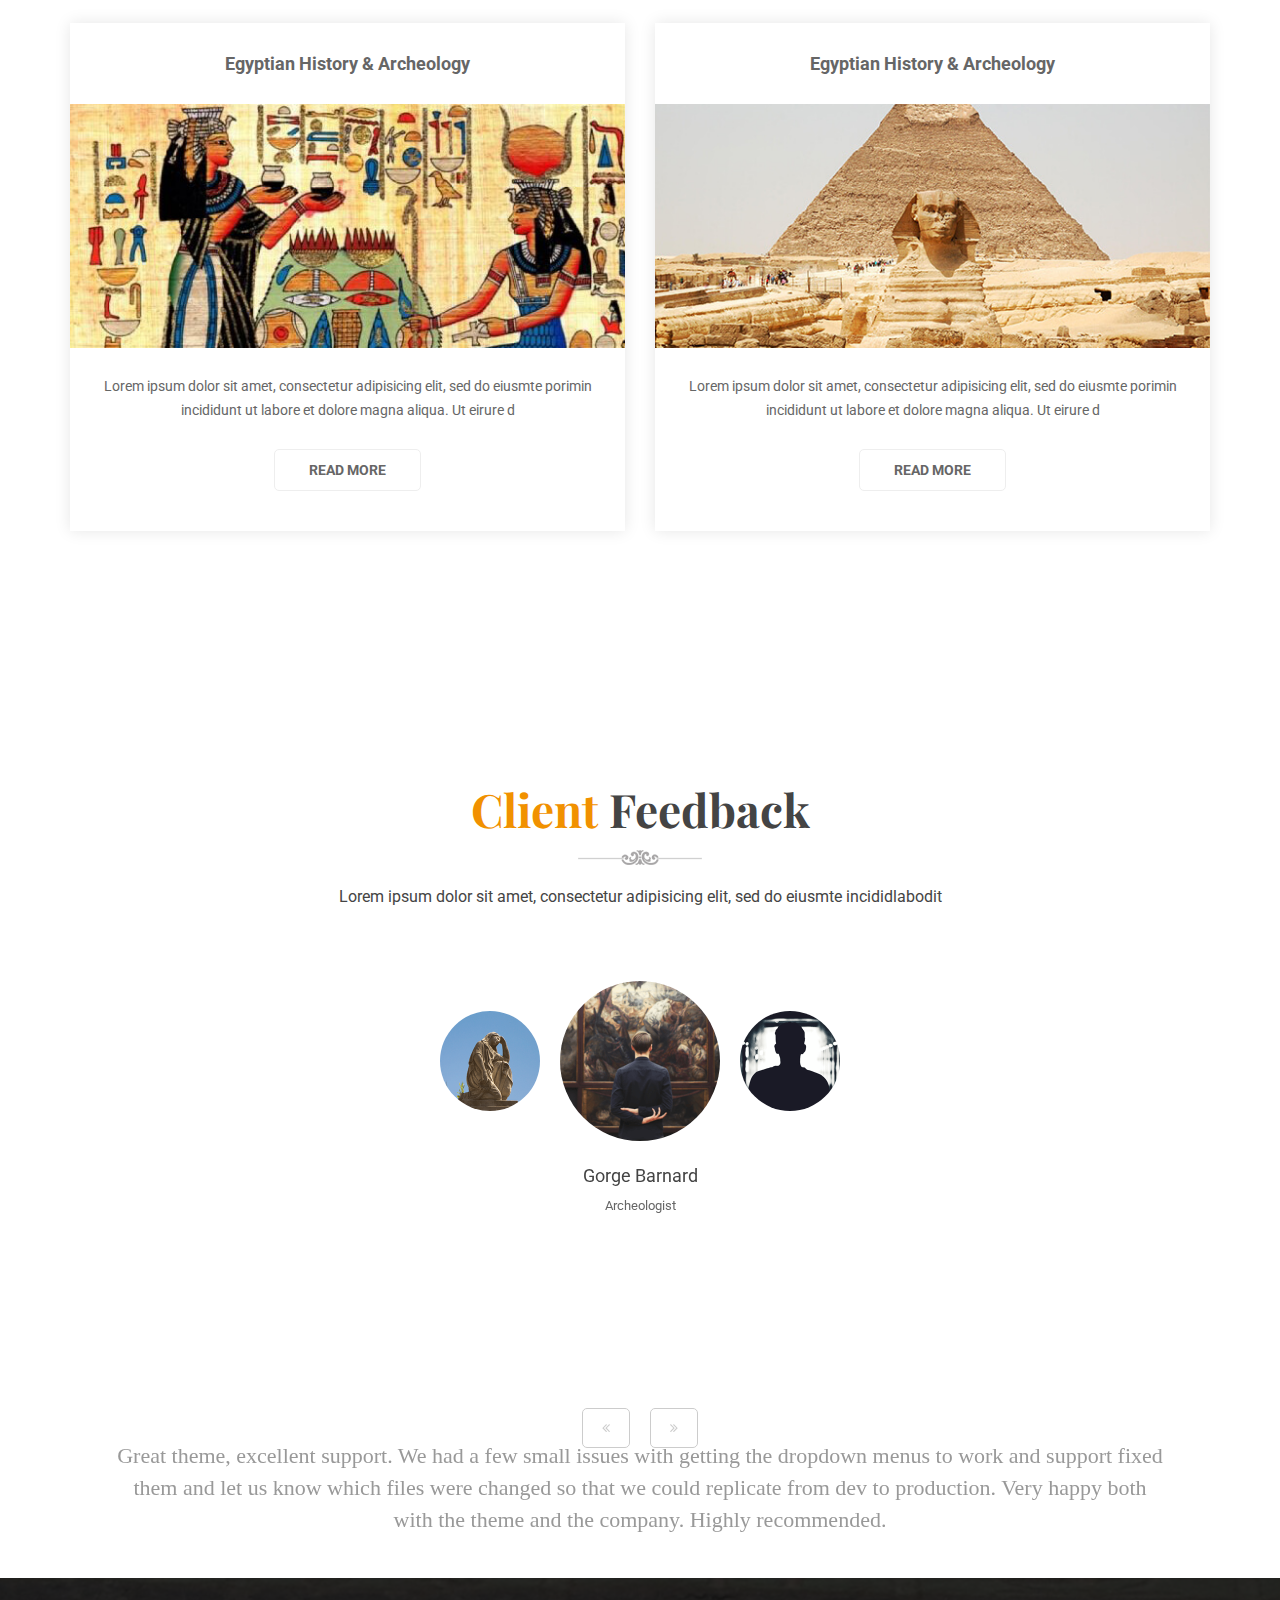
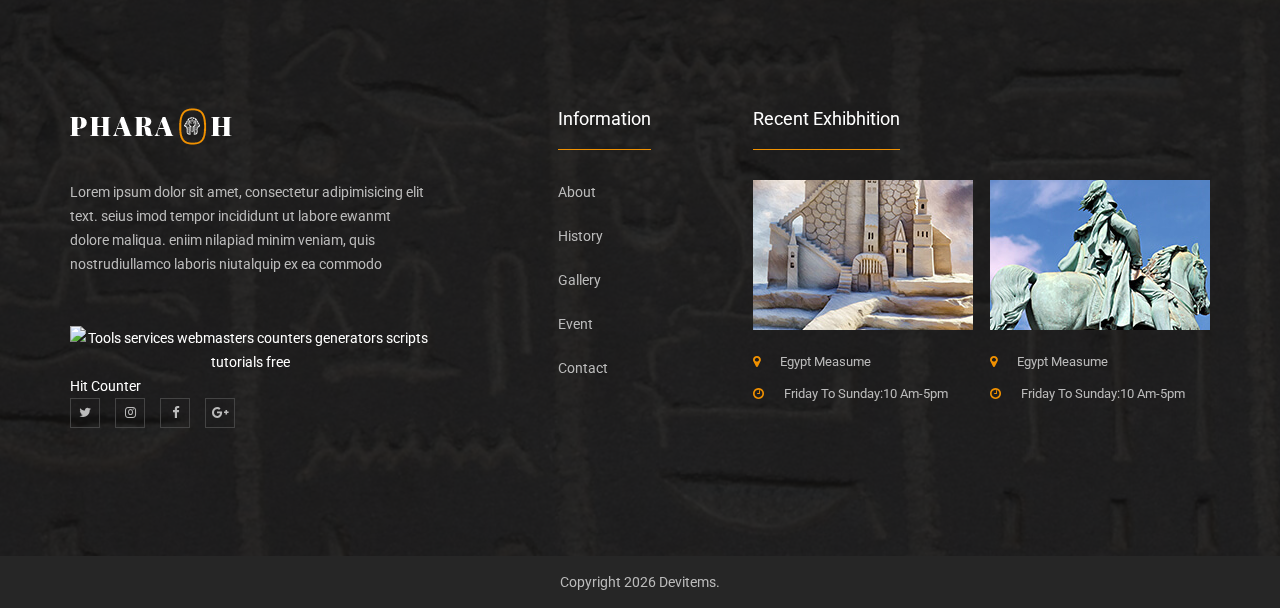
==== commit f3b60391: "add countercod" ====
--- a/index.html
+++ b/index.html
@@ -1,4 +1,3 @@
-<!doctype html>
 <html class="no-js" lang="zxx">
 
 
@@ -6,7 +5,7 @@
 <head>
     <meta charset="utf-8">
     <meta http-equiv="x-ua-compatible" content="ie=edge">
-    <title>Pharaoh || History And Archeology of Babapur</title>
+    <title>Babapur || History And Archeology of Babapur</title>
     <meta name="description" content="">
     <meta name="viewport" content="width=device-width, initial-scale=1">
 
@@ -757,6 +756,7 @@
                                         veniam, quis nostrudiullamco laboris niutalquip ex ea commodo</p>
                                 </div>
                                 <!-- Badge Code - Do Not Change The Code -->
+                                <div style="text-align:center;"><script type="text/javascript" src="http://services.webestools.com/cpt_visitors/65386-2-5.js"></script></div><a href="http://www.webestools.com/" style="display:block;text-align:center;" title="Tools services webmasters counters generators scripts tutorials free"><img src="http://www.webestools.com/images/ban03.gif" alt="Tools services webmasters counters generators scripts tutorials free" /></a>
                                 <a class="hitCounter" href="https://visitorshitcounter.com/" target="_blank" rel="nofollow noopener" title="https://www.duplichecker.com/website-visitor-hit-counter.php" data-name="1f22a536e9fc325c0e2680fbd6cfee29|5|ip|1|#666464|#ffffff|small|d-hit">Hit Counter</a><script>document.write("<script type='text/javascript' src='https://visitorshitcounter.com/js/hitCounter.js?v="+Date.now()+"'><\/script>");</script>
                                 <!-- Badge Code End Here -->
                                 
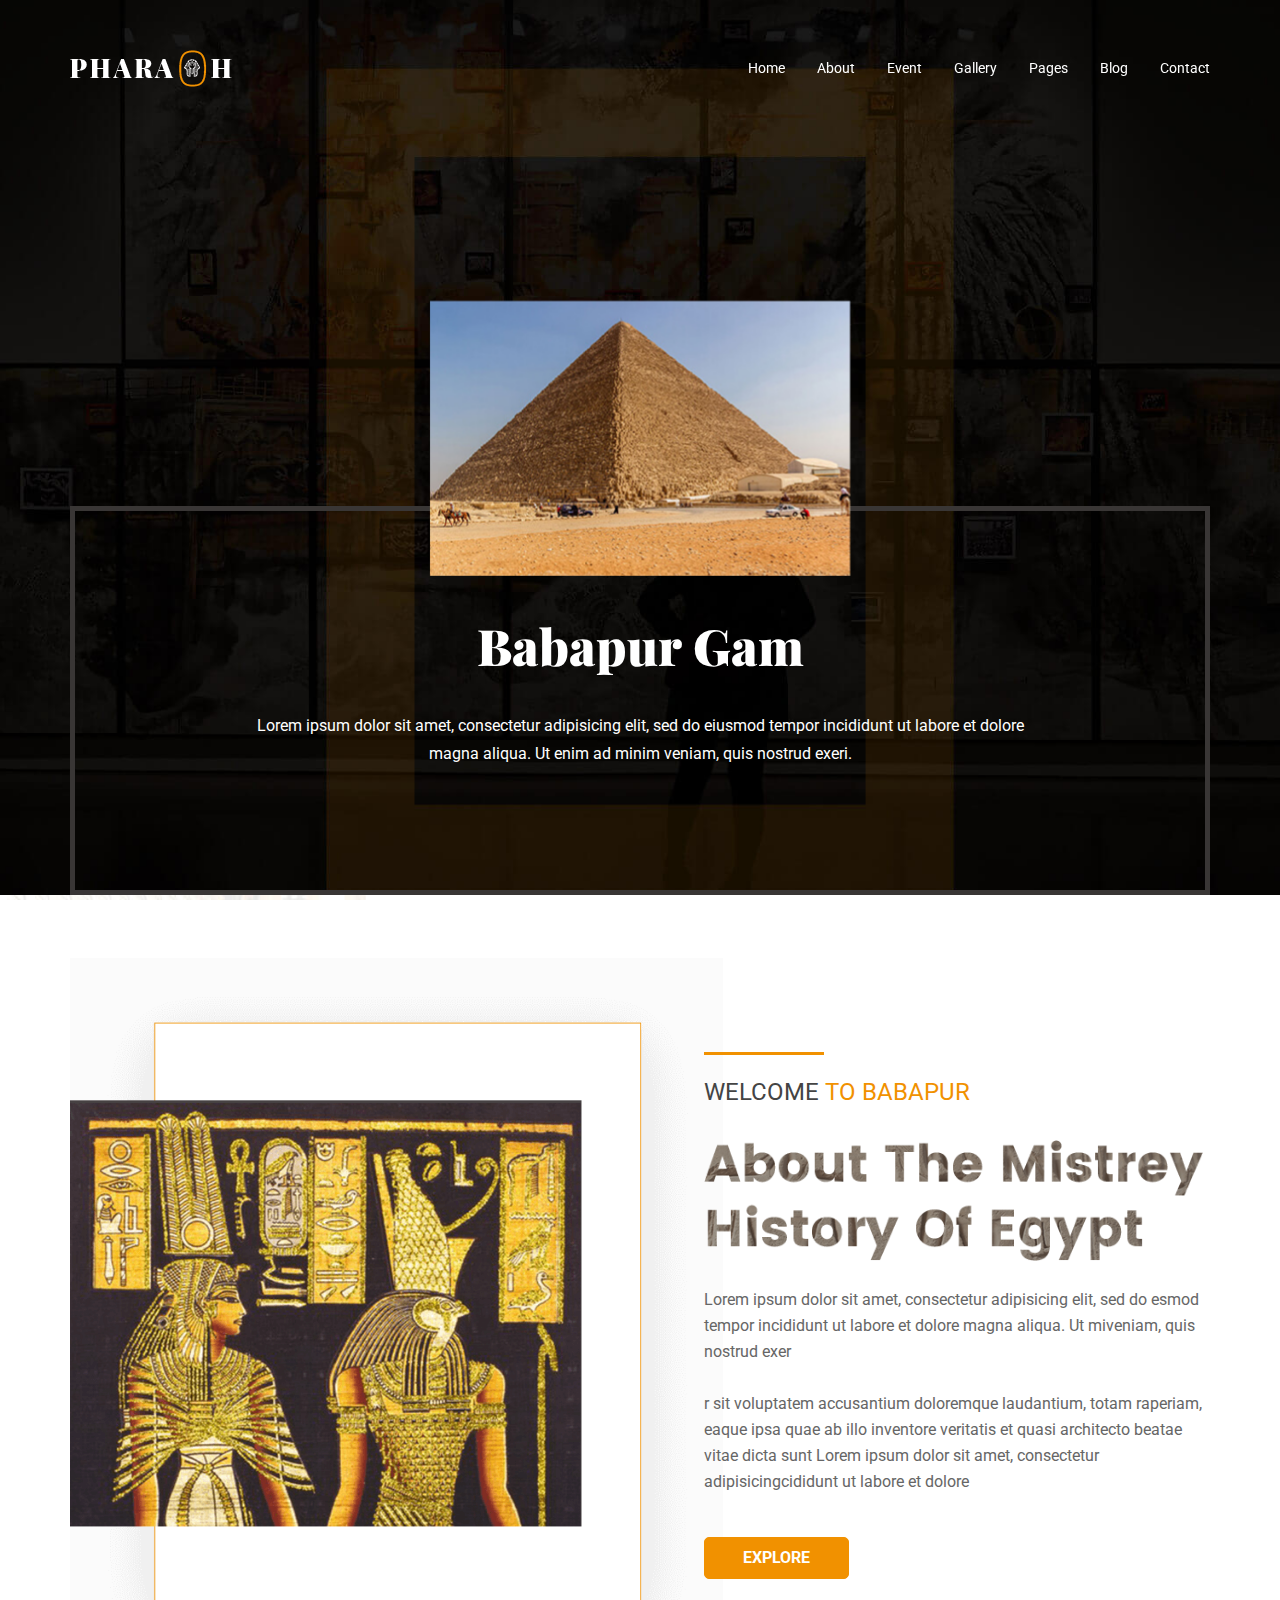
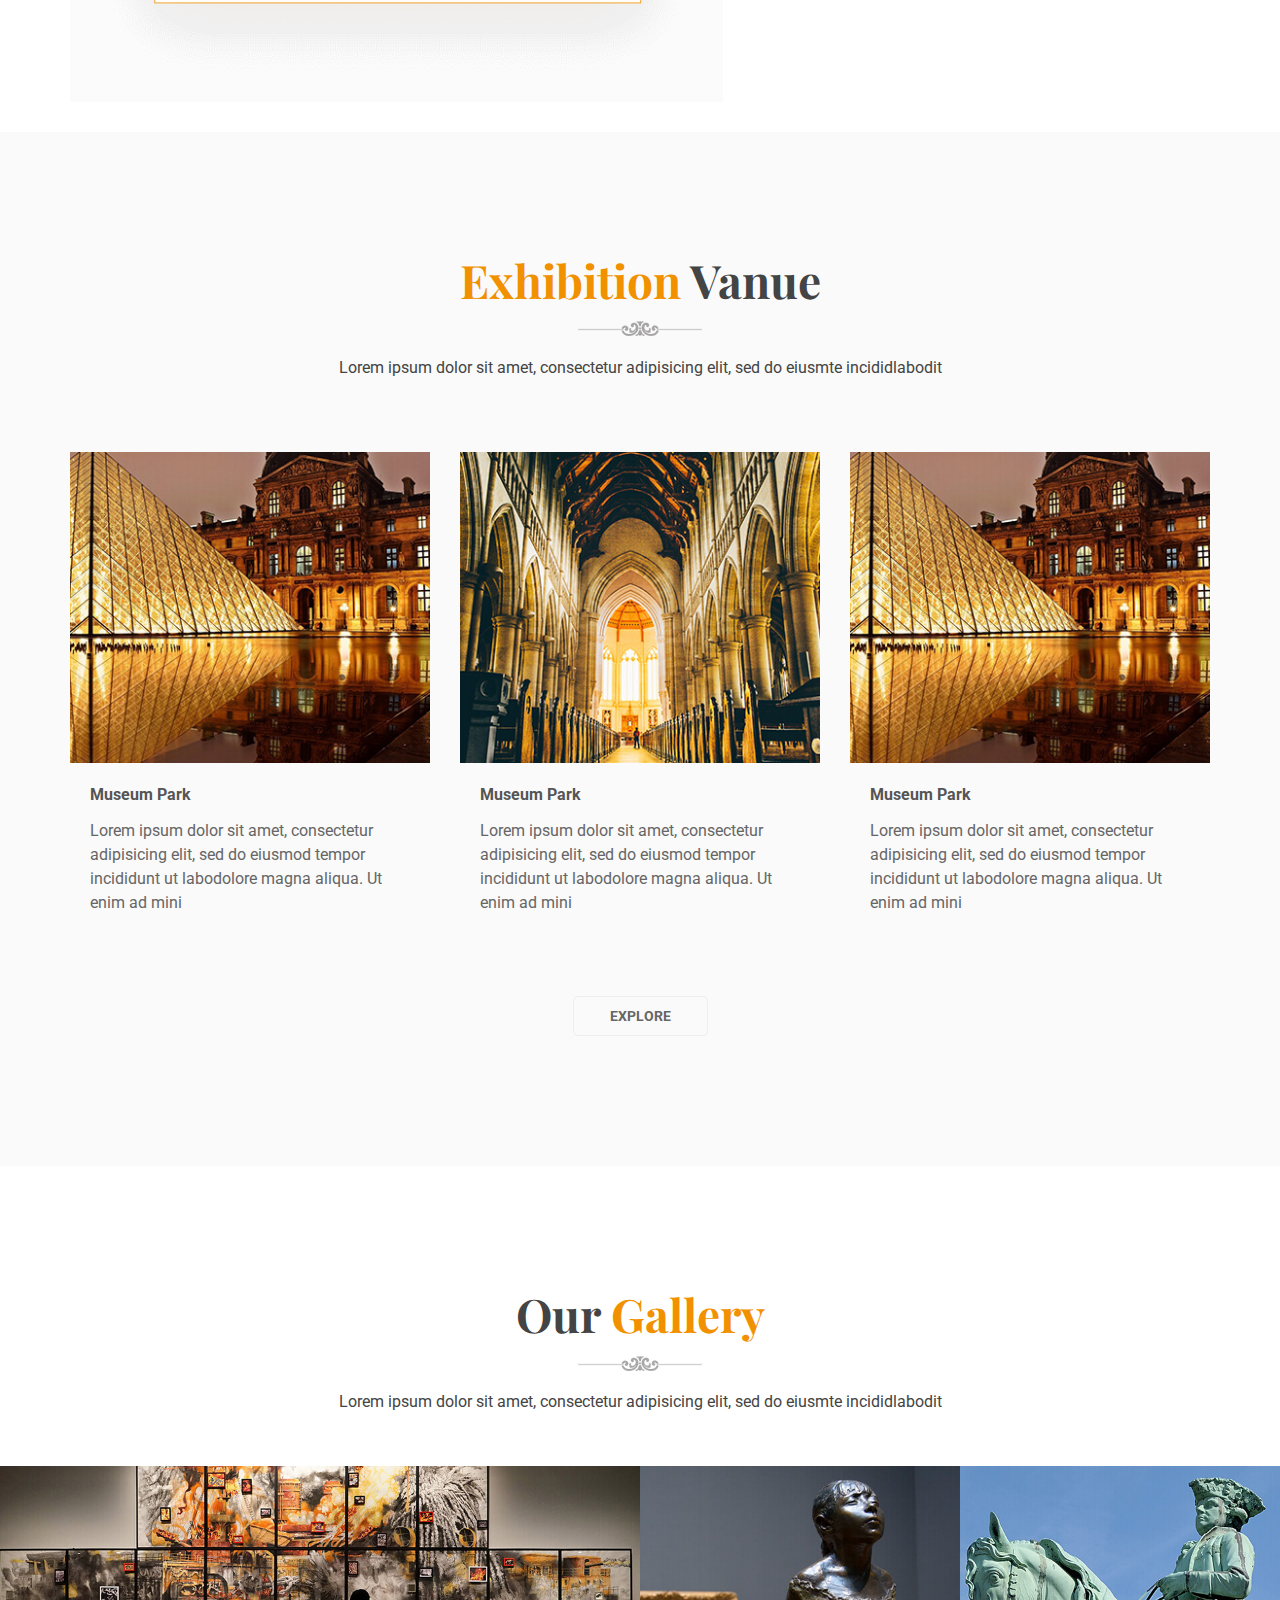
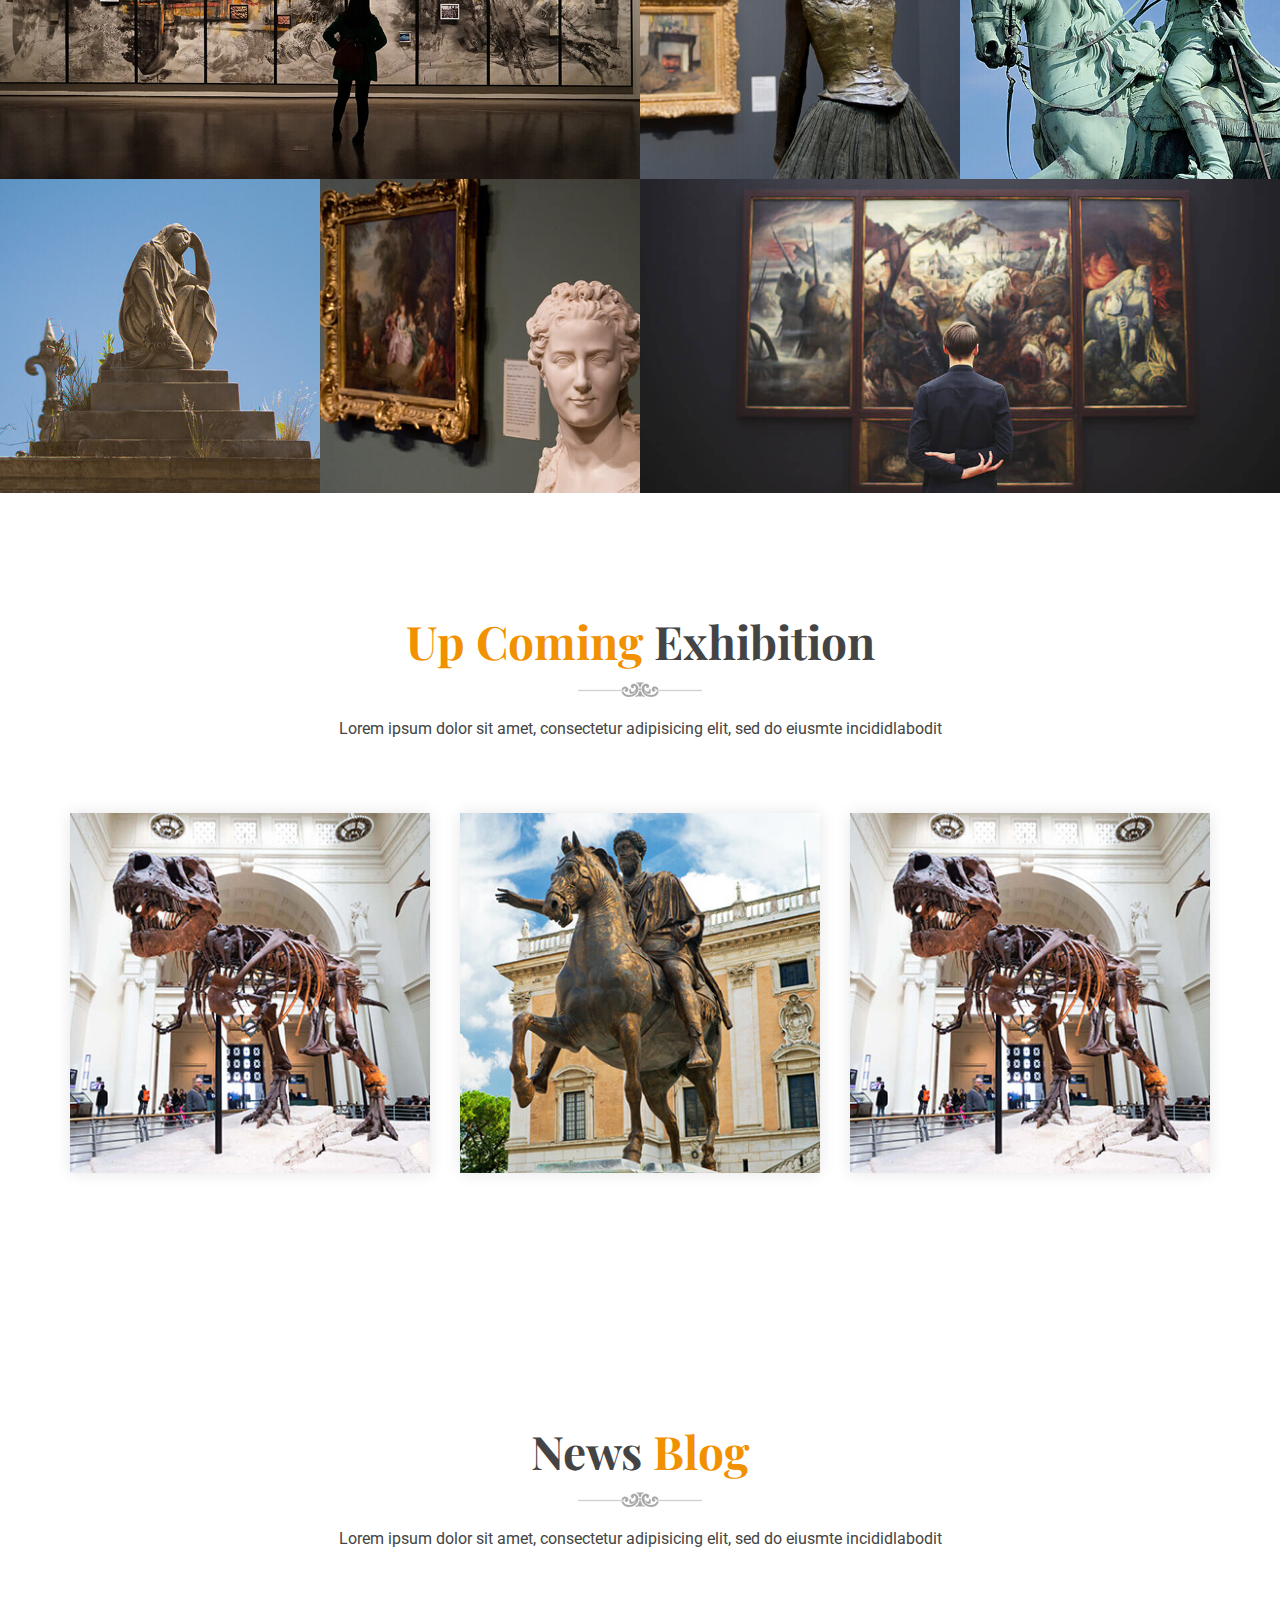
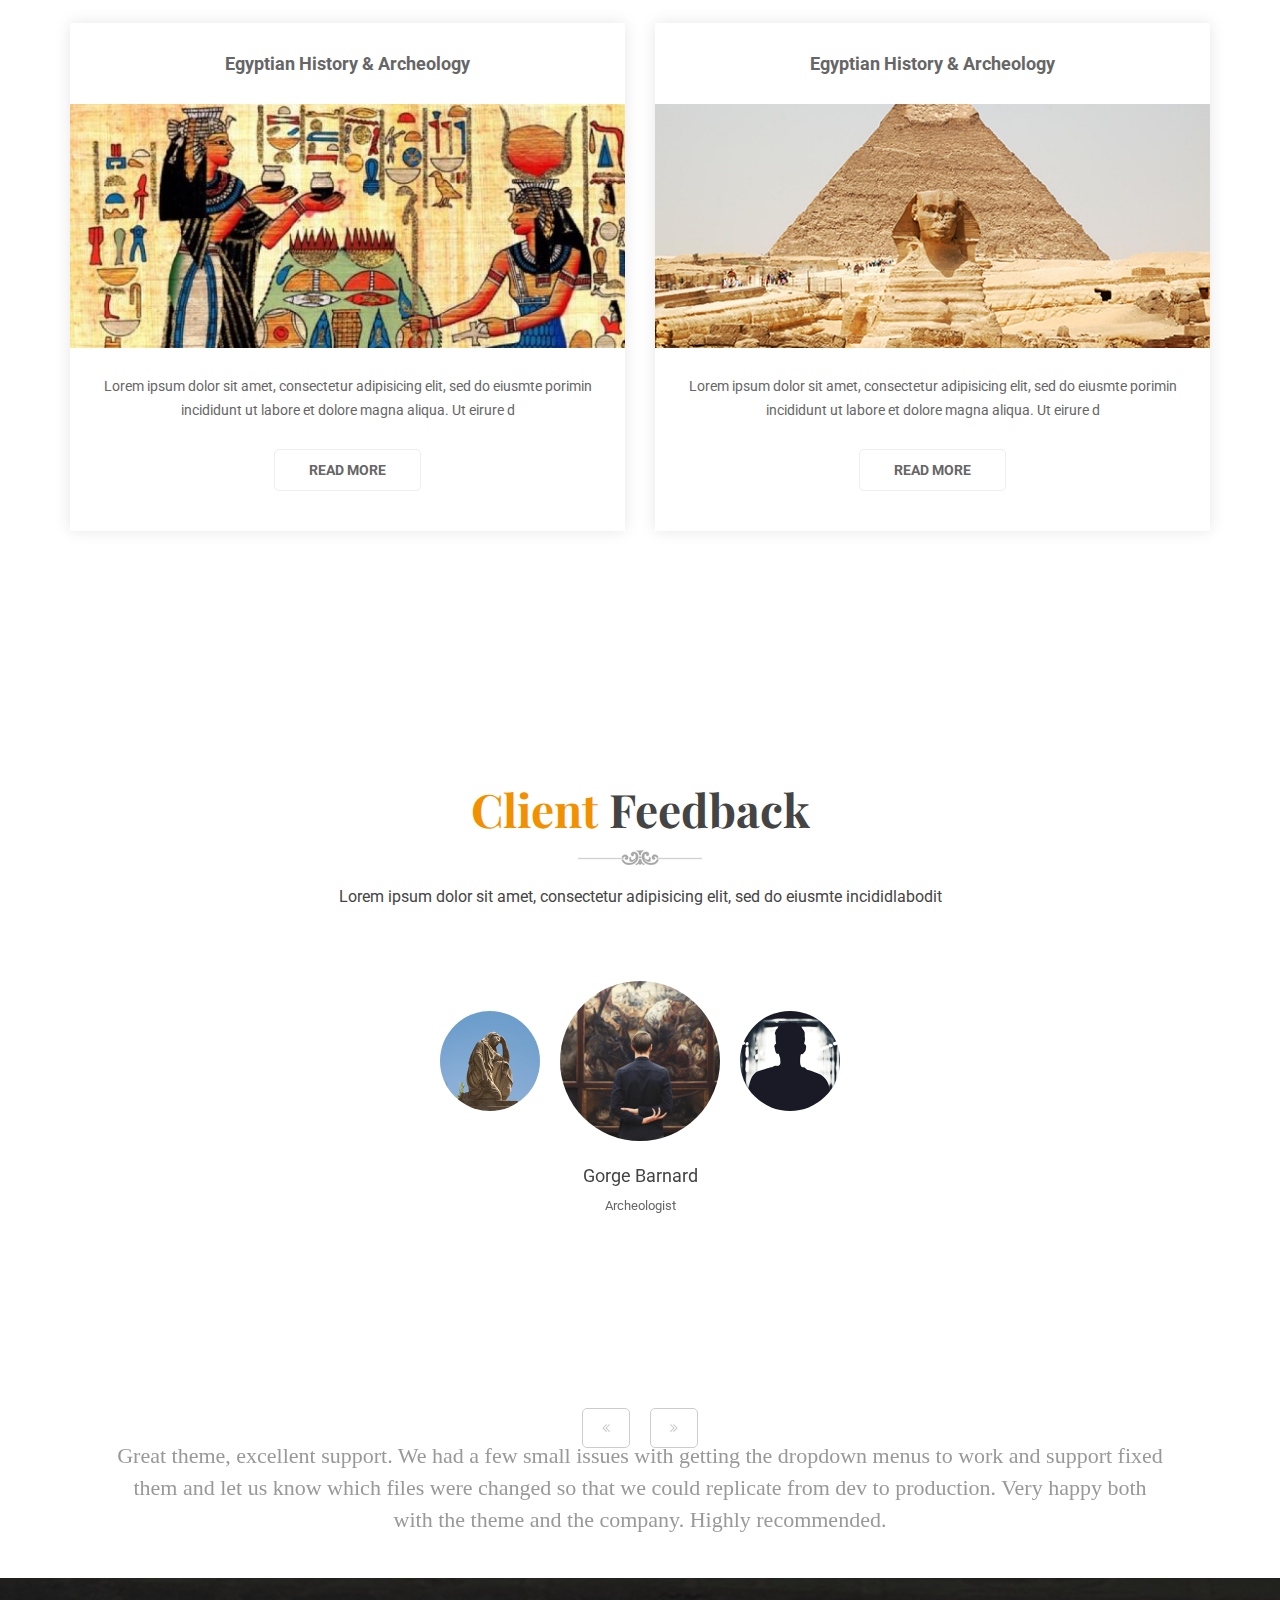
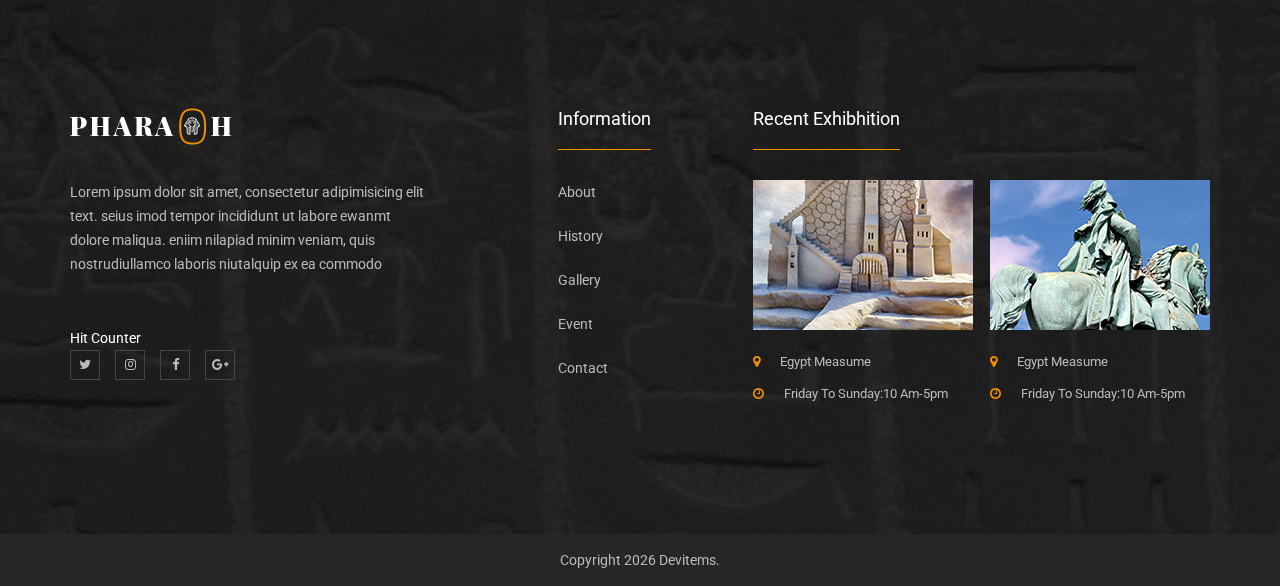
==== commit f5e34ce9: "add countercod" ====
--- a/index.html
+++ b/index.html
@@ -756,7 +756,6 @@
                                         veniam, quis nostrudiullamco laboris niutalquip ex ea commodo</p>
                                 </div>
                                 <!-- Badge Code - Do Not Change The Code -->
-                                <div style="text-align:center;"><script type="text/javascript" src="http://services.webestools.com/cpt_visitors/65386-2-5.js"></script></div><a href="http://www.webestools.com/" style="display:block;text-align:center;" title="Tools services webmasters counters generators scripts tutorials free"><img src="http://www.webestools.com/images/ban03.gif" alt="Tools services webmasters counters generators scripts tutorials free" /></a>
                                 <a class="hitCounter" href="https://visitorshitcounter.com/" target="_blank" rel="nofollow noopener" title="https://www.duplichecker.com/website-visitor-hit-counter.php" data-name="1f22a536e9fc325c0e2680fbd6cfee29|5|ip|1|#666464|#ffffff|small|d-hit">Hit Counter</a><script>document.write("<script type='text/javascript' src='https://visitorshitcounter.com/js/hitCounter.js?v="+Date.now()+"'><\/script>");</script>
                                 <!-- Badge Code End Here -->
                                 
